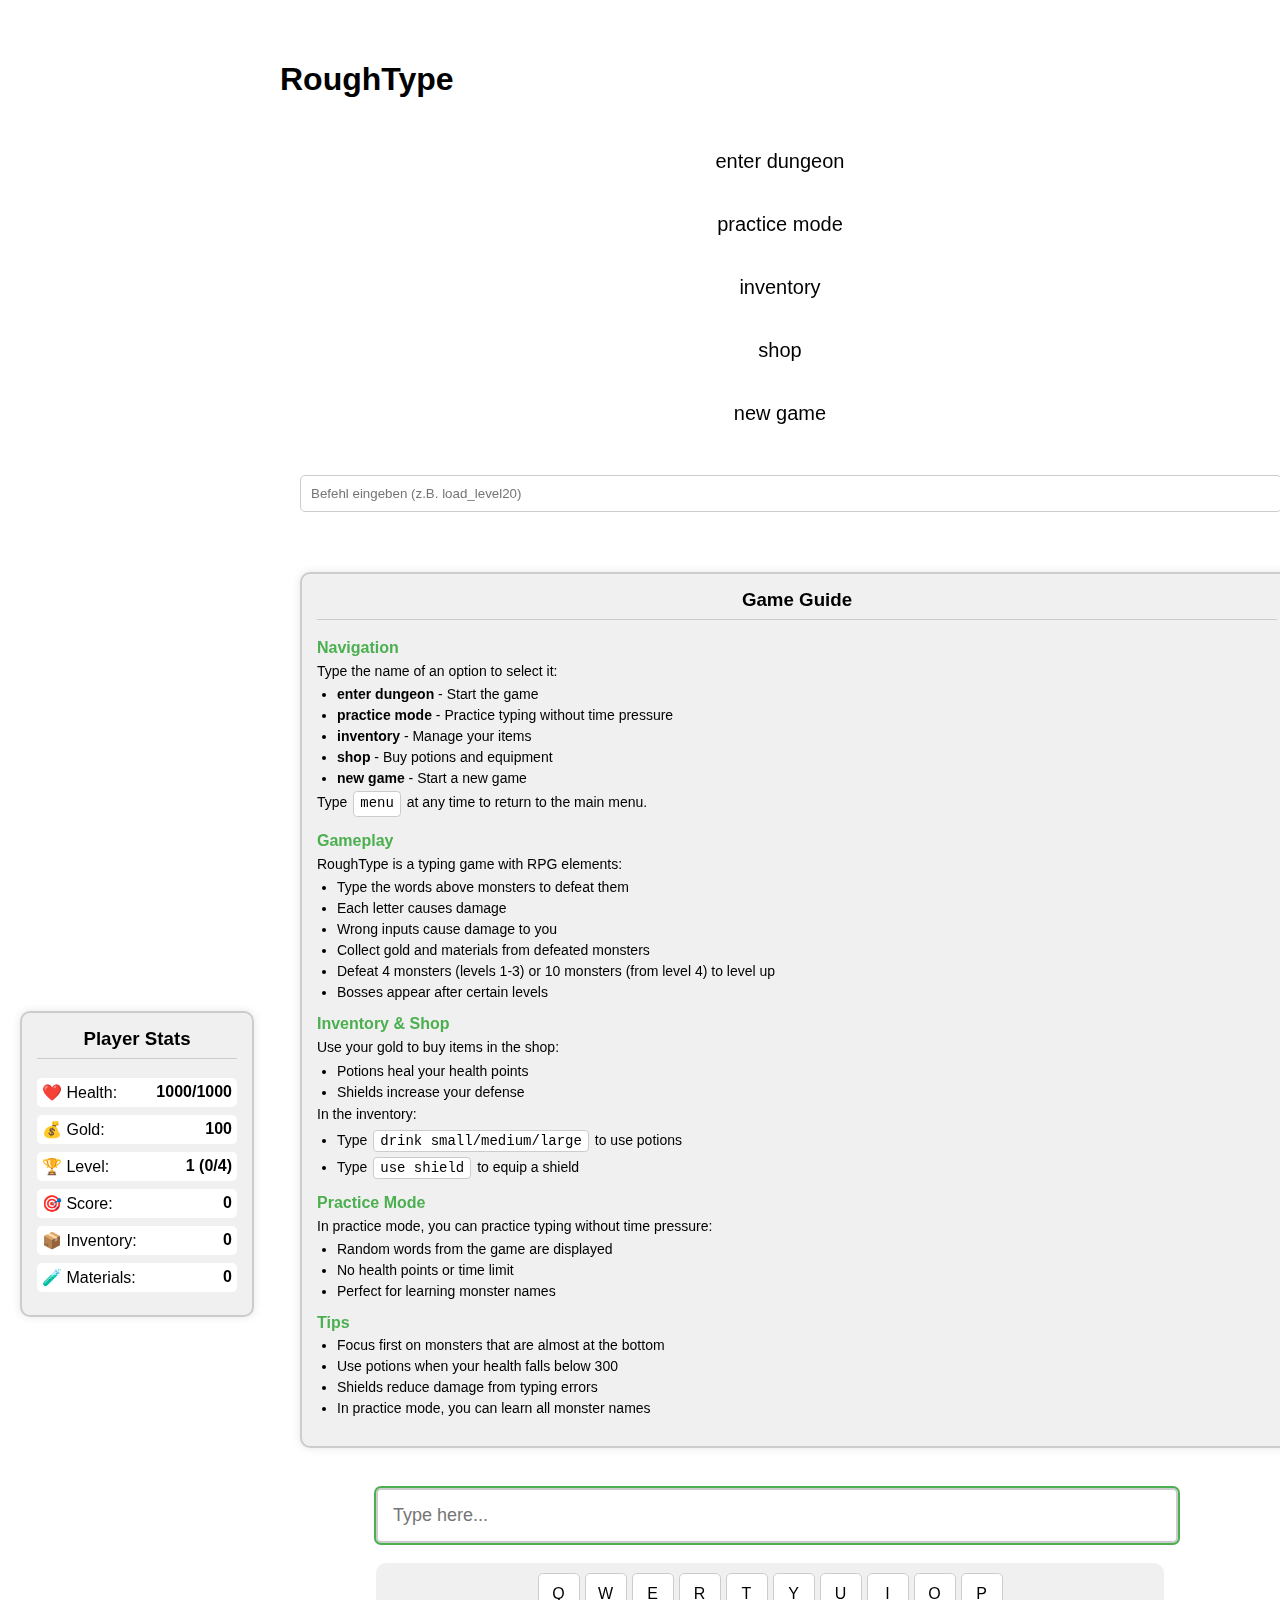
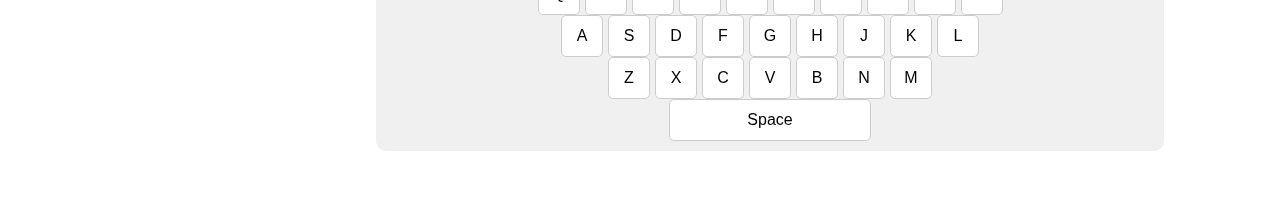
==== RoughType.html @ 8df678a9 "Eingabefeld im Hauptmenü hinzugefügt und Eingabevalidierung verbessert" ====
<!DOCTYPE html>
<html lang="en">
<head>
    <meta charset="UTF-8">
    <meta name="viewport" content="width=device-width, initial-scale=1.0">
    <title>RoughType</title>
    <!-- Lade die Datenbankerweiterung -->
    <script src="Database_extender/levels.js"></script>
    <script src="Database_extender/mechanics.js"></script>
    <script src="Database_extender/loader.js"></script>
    <style>
        :root {
            --bg-color: #ffffff;
            --text-color: #000000;
            --debug-bg: #f0f0f0;
            --debug-border: #ccc;
            --debug-content-bg: white;
        }

        [data-theme="dark"] {
            --bg-color: #1a1a1a;
            --text-color: #ffffff;
            --debug-bg: #2d2d2d;
            --debug-border: #404040;
            --debug-content-bg: #333333;
        }

        body {
            font-family: Arial, sans-serif;
            margin: 20px;
            background-color: var(--bg-color);
            color: var(--text-color);
        }

        .theme-switch {
            position: fixed;
            top: 20px;
            right: 20px;
            display: flex;
            align-items: center;
            gap: 10px;
        }

        .switch {
            position: relative;
            display: inline-block;
            width: 60px;
            height: 34px;
        }

        .switch input {
            opacity: 0;
            width: 0;
            height: 0;
        }

        .slider {
            position: absolute;
            cursor: pointer;
            top: 0;
            left: 0;
            right: 0;
            bottom: 0;
            background-color: #ccc;
            transition: .4s;
            border-radius: 34px;
        }

        .slider:before {
            position: absolute;
            content: "";
            height: 26px;
            width: 26px;
            left: 4px;
            bottom: 4px;
            background-color: white;
            transition: .4s;
            border-radius: 50%;
        }

        input:checked + .slider {
            background-color: #2196F3;
        }

        input:checked + .slider:before {
            transform: translateX(26px);
        }

        .container {
            max-width: 1200px;
            margin: 0 auto;
            padding: 20px;
            margin-left: 240px; /* Platz für die Sidebar */
        }

        #debugContainer {
            position: fixed;
            bottom: 0;
            left: 50%;
            transform: translateX(-50%);
            width: 80%;
            max-width: 1200px;
            background: var(--debug-bg);
            border-top: 2px solid var(--debug-border);
            padding: 10px;
            border-radius: 10px 10px 0 0;
            display: none; /* Standardmäßig ausgeblendet */
        }

        #debugHeader {
            cursor: pointer;
            padding: 5px;
            background: var(--debug-bg);
            margin-bottom: 10px;
        }

        #debugContent {
            display: none; /* Initial versteckt */
            max-height: 200px;
            overflow-y: auto;
            padding: 10px;
            background: var(--debug-content-bg);
            border: 1px solid var(--debug-border);
            border-radius: 5px;
        }

        #copyButton {
            float: right;
            padding: 5px 10px;
            background: #4CAF50;
            color: white;
            border: none;
            border-radius: 3px;
            cursor: pointer;
        }

        #copyButton:hover {
            background: #45a049;
        }

        .game-container {
            width: 100%;
            max-width: 1200px;
            margin: 20px auto;
            padding: 20px;
            background: var(--debug-bg);
            border-radius: 10px;
            box-shadow: 0 0 10px rgba(0,0,0,0.1);
            display: flex;
            flex-direction: column;
            gap: 20px;
            margin-bottom: 100px; /* Mehr Platz nach unten */
        }

        .game-layout {
            display: grid;
            grid-template-columns: 2fr 1fr;
            gap: 20px;
            align-items: start;
            width: 100%;
            min-height: 400px;
        }

        .game-scene {
            height: 400px;
            padding: 20px;
            background: var(--debug-content-bg);
            border-radius: 5px;
            position: relative;
            overflow: hidden;
            border: 2px solid var(--debug-border);
        }

        .combat-log {
            height: 400px;
            padding: 15px;
            background: var(--debug-content-bg);
            border: 2px solid var(--debug-border);
            border-radius: 5px;
            overflow-y: auto;
            display: flex;
            flex-direction: column-reverse;
        }

        .combat-log-entry {
            padding: 8px;
            margin: 4px 0;
            border-radius: 4px;
            font-size: 14px;
            animation: fadeIn 0.3s ease-in;
        }

        .combat-log-entry.loot {
            background: rgba(76, 175, 80, 0.1);
            border-left: 3px solid #4CAF50;
        }

        .combat-log-entry.damage {
            background: rgba(244, 67, 54, 0.1);
            border-left: 3px solid #f44336;
        }

        .combat-log-entry.kill {
            background: rgba(33, 150, 243, 0.1);
            border-left: 3px solid #2196F3;
        }

        @keyframes fadeIn {
            from { opacity: 0; transform: translateY(10px); }
            to { opacity: 1; transform: translateY(0); }
        }

        .game-stats {
            display: flex;
            flex-wrap: wrap;
            gap: 10px;
            padding: 15px;
            background: var(--debug-content-bg);
            border-radius: 5px;
            position: sticky;
            top: 45px;
            z-index: 1;
            margin-bottom: 0;
        }

        .game-stats div {
            flex: 1;
            min-width: 120px;
            padding: 10px;
            background: var(--debug-bg);
            border-radius: 5px;
            text-align: center;
            white-space: nowrap;
        }

        .player {
            position: absolute;
            bottom: 20px;
            left: 50%;
            transform: translateX(-50%);
            width: 40px;
            height: 40px;
            background: #4CAF50;
            border-radius: 50%;
        }

        .enemy-entity {
            position: absolute;
            width: 30px;
            height: 30px;
            background: #f44336;
            border-radius: 50%;
            display: flex;
            flex-direction: column;
            align-items: center;
            transition: all 0.1s linear;
        }

        .enemy-word {
            position: absolute;
            top: -25px;
            width: max-content;
            font-size: 16px;
            background: var(--debug-bg);
            padding: 2px 8px;
            border-radius: 4px;
            white-space: nowrap;
        }

        .enemy-health {
            position: absolute;
            bottom: -20px;
            font-size: 12px;
            color: var(--text-color);
        }

        .input-container {
            position: relative;
            width: 80%;
            max-width: 1200px;
            margin: 20px auto;
            text-align: center;
            z-index: 1000;
        }

        .typing-area {
            width: 100%;
            padding: 15px;
            font-size: 18px;
            border: 2px solid var(--debug-border);
            border-radius: 5px;
            background: var(--debug-content-bg);
            color: var(--text-color);
            outline: 2px solid #4CAF50;
        }

        .target-word {
            font-size: 24px;
            margin: 20px 0;
            letter-spacing: 2px;
        }

        .correct {
            color: #4CAF50;
        }

        .incorrect {
            color: #f44336;
        }

        .enemy {
            font-size: 20px;
            margin-bottom: 15px;
        }

        .enemy-word .correct {
            color: #4CAF50;
            text-shadow: 0 0 5px rgba(76, 175, 80, 0.5);
        }

        .enemy-word .incorrect {
            color: #f44336;
            text-shadow: 0 0 5px rgba(244, 67, 54, 0.5);
        }

        .menu-container {
            display: flex;
            flex-direction: column;
            align-items: stretch;
            gap: 20px;
            padding: 20px;
            width: 100%;
            max-width: 1200px;
            margin: 0 auto;
            position: relative; /* Für die Positionierung des Tutorials */
        }

        /* Hauptmenü-Optionen */
        .menu-container > .menu-option {
            font-size: 20px;
            padding: 10px;
            border-radius: 5px;
            transition: all 0.3s;
            cursor: pointer;
            text-align: center;
            display: block; /* Statt flex für Hauptmenü-Optionen */
        }

        .menu-container > .menu-option:hover {
            background: var(--debug-bg);
            transform: translateX(5px);
        }

        .menu-container.hidden {
            display: none;
        }

        /* Inventar und Shop Optionen */
        .inventory-section .menu-option,
        .materials-section .menu-option {
            padding: 12px;
            margin: 8px 0;
            background: var(--debug-bg);
            border-radius: 5px;
            transition: all 0.3s;
            cursor: pointer;
            display: flex;
            flex-direction: column;
            gap: 5px;
        }

        .inventory-section .menu-option:hover,
        .materials-section .menu-option:hover {
            transform: translateX(5px);
            background: var(--debug-border);
        }

        .menu-hint {
            position: fixed;
            top: 20px;
            left: 20px;
            font-size: 14px;
            color: var(--text-color);
            opacity: 0.8;
        }

        .enemy-entity.boss {
            width: 50px;
            height: 50px;
            background: #ff4081;
            box-shadow: 0 0 10px #ff4081;
        }
        
        .enemy-entity.boss .enemy-word {
            font-size: 20px;
            font-weight: bold;
            color: #ff4081;
        }

        /* Level 10 Boss Styles */
        .enemy-entity.level10boss {
            width: 80px;
            height: 80px;
            background: #9c27b0;
            box-shadow: 0 0 15px #9c27b0;
            border: 3px solid #e1bee7;
            animation: floatBoss 4s infinite ease-in-out;
            top: 50px !important;
        }

        @keyframes floatBoss {
            0% { transform: translateX(-100px); }
            50% { transform: translateX(100px); }
            100% { transform: translateX(-100px); }
        }

        .boss-health-bar {
            position: absolute;
            top: 10px;
            left: 50%;
            transform: translateX(-50%);
            width: 80%;
            height: 20px;
            background: rgba(0, 0, 0, 0.3);
            border-radius: 10px;
            overflow: hidden;
            border: 2px solid #fff;
            z-index: 10;
        }

        .boss-health-fill {
            height: 100%;
            background: linear-gradient(to right, #ff416c, #ff4b2b);
            width: 100%;
            transition: width 0.3s ease-out;
        }

        .boss-health-text {
            position: absolute;
            top: 0;
            left: 0;
            width: 100%;
            height: 100%;
            display: flex;
            align-items: center;
            justify-content: center;
            color: white;
            font-weight: bold;
            text-shadow: 1px 1px 2px rgba(0, 0, 0, 0.7);
        }

        .boss-projectile {
            position: absolute;
            width: 15px;
            height: 15px;
            background-color: #9c27b0;
            border-radius: 50%;
            z-index: 5;
            box-shadow: 0 0 8px #9c27b0;
            pointer-events: none;
        }

        /* Virtuelle Tastatur Styles */
        .virtual-keyboard {
            margin-top: 20px;
            padding: 10px;
            background: var(--debug-bg);
            border-radius: 10px;
            width: 100%;
        }

        .keyboard-row {
            display: flex;
            justify-content: center;
            gap: 5px;
        }

        .key {
            width: 40px;
            height: 40px;
            display: flex;
            align-items: center;
            justify-content: center;
            background: var(--debug-content-bg);
            border: 1px solid var(--debug-border);
            border-radius: 5px;
            font-size: 16px;
            cursor: default;
            color: var(--text-color);
            transition: all 0.1s ease;
        }

        .key.space {
            width: 200px;
        }

        .key.active {
            background: #4CAF50;
            color: white;
            transform: scale(0.95);
            box-shadow: 0 0 10px rgba(76, 175, 80, 0.5);
        }

        .inventory-grid {
            display: grid;
            grid-template-columns: repeat(auto-fit, minmax(300px, 1fr));
            gap: 20px;
            margin-bottom: 20px;
            width: 100%;
            height: calc(100vh - 300px); /* Höhe anpassen, um Platz für andere Elemente zu lassen */
        }

        .inventory-section, .materials-section {
            background: var(--debug-content-bg);
            padding: 20px;
            border-radius: 10px;
            border: 1px solid var(--debug-border);
            overflow-y: auto;
            height: 100%;
            display: flex;
            flex-direction: column;
            position: relative;
        }

        .inventory-section .items-container,
        .materials-section .materials-container {
            overflow-y: auto;
            flex-grow: 1;
            padding: 10px 0;
        }

        .inventory-section h2, .materials-section h2 {
            position: sticky;
            top: 0;
            background: var(--debug-content-bg);
            padding: 10px 0;
            margin: 0;
            border-bottom: 2px solid var(--debug-border);
            z-index: 2;
        }

        .inventory-section .game-stats {
            position: sticky;
            top: 45px;
            background: var(--debug-content-bg);
            padding: 10px 0;
            margin: 10px 0;
            z-index: 1;
            border-bottom: 1px solid var(--debug-border);
        }

        .inventory-instructions {
            background: rgba(33, 150, 243, 0.1);
            border-left: 3px solid #2196F3;
            padding: 10px;
            margin: 10px 0;
            border-radius: 5px;
            font-size: 14px;
        }

        .inventory-instructions p {
            margin: 5px 0;
        }

        .item-name {
            font-weight: bold;
            font-size: 16px;
        }

        .item-action {
            color: #4CAF50;
            font-style: italic;
        }

        .item-effect {
            font-size: 14px;
            color: #888;
        }

        /* Scrollbar-Styling */
        .inventory-section::-webkit-scrollbar,
        .materials-section::-webkit-scrollbar {
            width: 8px;
        }

        .inventory-section::-webkit-scrollbar-track,
        .materials-section::-webkit-scrollbar-track {
            background: var(--debug-bg);
            border-radius: 4px;
        }

        .inventory-section::-webkit-scrollbar-thumb,
        .materials-section::-webkit-scrollbar-thumb {
            background: var(--debug-border);
            border-radius: 4px;
        }

        .inventory-section::-webkit-scrollbar-thumb:hover,
        .materials-section::-webkit-scrollbar-thumb:hover {
            background: #555;
        }

        @media (max-width: 768px) {
            .inventory-grid {
                grid-template-columns: 1fr;
            }
            
            .game-stats {
                flex-direction: column;
            }
            
            .game-stats div {
                width: 100%;
            }
        }

        .material-item {
            padding: 12px;
            margin: 8px 0;
            background: var(--debug-bg);
            border-radius: 5px;
            font-size: 16px;
            display: flex;
            justify-content: space-between;
            align-items: center;
            transition: transform 0.2s;
        }

        .material-item:hover {
            transform: translateX(5px);
            background: var(--debug-border);
        }

        /* Neuer Stats-Container Stil */
        .stats-sidebar {
            position: fixed;
            left: 20px;
            top: 100px;
            width: 200px;
            background: var(--debug-bg);
            border-radius: 10px;
            padding: 15px;
            box-shadow: 0 0 10px rgba(0,0,0,0.1);
            z-index: 100;
            border: 2px solid var(--debug-border);
            transition: all 0.3s ease;
        }

        .stats-sidebar h3 {
            margin-top: 0;
            border-bottom: 1px solid var(--debug-border);
            padding-bottom: 8px;
            text-align: center;
        }

        .stats-sidebar .stat-item {
            display: flex;
            justify-content: space-between;
            margin: 8px 0;
            padding: 5px;
            background: var(--debug-content-bg);
            border-radius: 5px;
        }

        .stats-sidebar .stat-value {
            font-weight: bold;
        }

        /* Anpassung für den Hauptinhalt */
        @media (min-width: 1200px) {
            .container {
                margin-left: 240px; /* Platz für die Sidebar */
            }
        }

        @media (max-width: 1199px) {
            .stats-sidebar {
                position: static;
                width: 100%;
                max-width: 1200px;
                margin: 0 auto 20px auto;
            }
            
            .container {
                margin-left: auto;
            }
        }

        /* Neuer verbesserter Menü-Hinweis */
        .menu-hint-improved {
            position: fixed;
            top: 20px;
            left: 50%;
            transform: translateX(-50%);
            font-size: 16px;
            color: #ffffff;
            background-color: rgba(76, 175, 80, 0.8);
            padding: 10px 20px;
            border-radius: 20px;
            box-shadow: 0 2px 10px rgba(0, 0, 0, 0.3);
            z-index: 1000;
            text-align: center;
            font-weight: bold;
            animation: pulse 2s infinite;
            border: 2px solid #ffffff;
        }

        @keyframes pulse {
            0% { transform: translateX(-50%) scale(1); }
            50% { transform: translateX(-50%) scale(1.05); }
            100% { transform: translateX(-50%) scale(1); }
        }

        /* Tutorial-Bereich im Hauptmenü */
        .tutorial-container {
            position: absolute;
            right: -320px;
            top: 0;
            width: 300px;
            background: var(--debug-bg);
            border-radius: 10px;
            padding: 15px;
            box-shadow: 0 0 10px rgba(0,0,0,0.1);
            border: 2px solid var(--debug-border);
            max-height: 100%;
            overflow-y: auto;
        }

        .tutorial-container h3 {
            margin-top: 0;
            border-bottom: 1px solid var(--debug-border);
            padding-bottom: 8px;
            text-align: center;
        }

        .tutorial-section {
            margin-bottom: 15px;
        }

        .tutorial-section h4 {
            margin: 10px 0 5px 0;
            color: #4CAF50;
        }

        .tutorial-section p {
            margin: 5px 0;
            font-size: 14px;
            line-height: 1.4;
        }

        .tutorial-section ul {
            margin: 5px 0;
            padding-left: 20px;
            font-size: 14px;
        }

        .tutorial-section li {
            margin-bottom: 5px;
        }

        .tutorial-key {
            display: inline-block;
            background: var(--debug-content-bg);
            padding: 2px 6px;
            border-radius: 4px;
            border: 1px solid var(--debug-border);
            font-family: monospace;
            margin: 0 2px;
        }

        /* Anpassung für kleinere Bildschirme */
        @media (max-width: 1500px) {
            .tutorial-container {
                position: static;
                width: 100%;
                margin-top: 20px;
                max-width: 1200px;
            }
        }

        /* Neue Animationen für Schuss und Treffer */
        @keyframes hit {
            0% { transform: scale(1); }
            50% { transform: scale(1.3); background-color: #ff9800; }
            100% { transform: scale(1); }
        }

        .enemy-entity.hit {
            animation: hit 0.3s ease-out;
        }

        .projectile {
            position: absolute;
            width: 10px;
            height: 10px;
            background-color: #4CAF50;
            border-radius: 50%;
            z-index: 5;
            box-shadow: 0 0 5px #4CAF50;
            pointer-events: none;
        }

        @keyframes projectileFade {
            0% { opacity: 1; }
            80% { opacity: 0.8; }
            100% { opacity: 0; }
        }

        /* Sell All Materials Button - verbesserte Darstellung */
        .sell-all-button {
            background-color: #4CAF50;
            color: white;
            padding: 12px 16px;
            border-radius: 4px;
            margin-top: 15px;
            margin-bottom: 10px;
            cursor: pointer;
            text-align: center;
            font-weight: bold;
            font-size: 16px;
            transition: all 0.3s;
            box-shadow: 0 2px 5px rgba(0,0,0,0.2);
            display: block;
            width: 90%;
            margin-left: auto;
            margin-right: auto;
        }

        .sell-all-button:hover {
            background-color: #45a049;
            transform: scale(1.05);
            box-shadow: 0 4px 8px rgba(0,0,0,0.3);
        }
    </style>
</head>
<body>
    <div id="mainContainer">
    <div class="theme-switch">
        <span>☀️</span>
        <label class="switch">
            <input type="checkbox" id="themeToggle">
            <span class="slider"></span>
        </label>
        <span>🌙</span>
    </div>

        <!-- Neuer Stats-Container -->
        <div class="stats-sidebar" id="statsSidebar">
            <h3>Player Stats</h3>
            <div class="stat-item">
                <span>❤️ Health:</span>
                <span class="stat-value" id="sidebarHealth">1000/1000</span>
            </div>
            <div class="stat-item">
                <span>💰 Gold:</span>
                <span class="stat-value" id="sidebarGold">0</span>
            </div>
            <div class="stat-item">
                <span>🏆 Level:</span>
                <span class="stat-value" id="sidebarLevel">1 (0/10)</span>
            </div>
            <div class="stat-item" id="sidebarDefenseContainer" style="display: none;">
                <span>🛡️ Defense:</span>
                <span class="stat-value" id="sidebarDefense">0</span>
            </div>
            <div class="stat-item">
                <span>🎯 Score:</span>
                <span class="stat-value" id="sidebarScore">0</span>
            </div>
            <div class="stat-item">
                <span>📦 Inventory:</span>
                <span class="stat-value" id="sidebarInventory">0</span>
            </div>
            <div class="stat-item">
                <span>🧪 Materials:</span>
                <span class="stat-value" id="sidebarMaterials">0</span>
            </div>
    </div>

    <div class="container">
        <h1>RoughType</h1>
        
        <div class="menu-container" id="mainMenu">
            <div class="menu-option">enter dungeon</div>
                <div class="menu-option">practice mode</div>
            <div class="menu-option">inventory</div>
            <div class="menu-option">shop</div>
                <div class="menu-option">new game</div>
                
                <!-- Eingabefeld für Befehle im Hauptmenü -->
                <div class="command-input-container" style="margin-top: 20px; margin-bottom: 20px;">
                    <input type="text" id="menuInput" placeholder="Befehl eingeben (z.B. load_level20)" style="width: 100%; padding: 10px; border-radius: 5px; border: 1px solid var(--debug-border); background: var(--debug-content-bg); color: var(--text-color);">
                </div>
                
                <!-- Tutorial-Bereich -->
                <div class="tutorial-container">
                    <h3>Game Guide</h3>
                    
                    <div class="tutorial-section">
                        <h4>Navigation</h4>
                        <p>Type the name of an option to select it:</p>
                        <ul>
                            <li><strong>enter dungeon</strong> - Start the game</li>
                            <li><strong>practice mode</strong> - Practice typing without time pressure</li>
                            <li><strong>inventory</strong> - Manage your items</li>
                            <li><strong>shop</strong> - Buy potions and equipment</li>
                            <li><strong>new game</strong> - Start a new game</li>
                        </ul>
                        <p>Type <span class="tutorial-key">menu</span> at any time to return to the main menu.</p>
        </div>

                    <div class="tutorial-section">
                        <h4>Gameplay</h4>
                        <p>RoughType is a typing game with RPG elements:</p>
                        <ul>
                            <li>Type the words above monsters to defeat them</li>
                            <li>Each letter causes damage</li>
                            <li>Wrong inputs cause damage to you</li>
                            <li>Collect gold and materials from defeated monsters</li>
                            <li>Defeat 4 monsters (levels 1-3) or 10 monsters (from level 4) to level up</li>
                            <li>Bosses appear after certain levels</li>
                        </ul>
            </div>

                    <div class="tutorial-section">
                        <h4>Inventory & Shop</h4>
                        <p>Use your gold to buy items in the shop:</p>
                        <ul>
                            <li>Potions heal your health points</li>
                            <li>Shields increase your defense</li>
                        </ul>
                        <p>In the inventory:</p>
                        <ul>
                            <li>Type <span class="tutorial-key">drink small/medium/large</span> to use potions</li>
                            <li>Type <span class="tutorial-key">use shield</span> to equip a shield</li>
                        </ul>
                    </div>
                    
                    <div class="tutorial-section">
                        <h4>Practice Mode</h4>
                        <p>In practice mode, you can practice typing without time pressure:</p>
                        <ul>
                            <li>Random words from the game are displayed</li>
                            <li>No health points or time limit</li>
                            <li>Perfect for learning monster names</li>
                        </ul>
                    </div>
                    
                    <div class="tutorial-section">
                        <h4>Tips</h4>
                        <ul>
                            <li>Focus first on monsters that are almost at the bottom</li>
                            <li>Use potions when your health falls below 300</li>
                            <li>Shields reduce damage from typing errors</li>
                            <li>In practice mode, you can learn all monster names</li>
                        </ul>
                    </div>
                </div>
            </div>

            <div class="game-container" id="gameContainer">
                <div class="menu-hint">Type "menu" to return to main menu</div>
                <div class="game-layout">
            <div class="game-scene" id="gameScene">
                <div class="player" id="player"></div>
                    </div>
                    <div class="combat-log" id="combatLog"></div>
            </div>
        </div>

        <div class="input-container">
            <input type="text" class="typing-area" id="typingInput" placeholder="Type here..." autocomplete="off">
                <div class="virtual-keyboard">
                    <div class="keyboard-row">
                        <div class="key" data-key="q">Q</div>
                        <div class="key" data-key="w">W</div>
                        <div class="key" data-key="e">E</div>
                        <div class="key" data-key="r">R</div>
                        <div class="key" data-key="t">T</div>
                        <div class="key" data-key="y">Y</div>
                        <div class="key" data-key="u">U</div>
                        <div class="key" data-key="i">I</div>
                        <div class="key" data-key="o">O</div>
                        <div class="key" data-key="p">P</div>
                    </div>
                    <div class="keyboard-row">
                        <div class="key" data-key="a">A</div>
                        <div class="key" data-key="s">S</div>
                        <div class="key" data-key="d">D</div>
                        <div class="key" data-key="f">F</div>
                        <div class="key" data-key="g">G</div>
                        <div class="key" data-key="h">H</div>
                        <div class="key" data-key="j">J</div>
                        <div class="key" data-key="k">K</div>
                        <div class="key" data-key="l">L</div>
                    </div>
                    <div class="keyboard-row">
                        <div class="key" data-key="z">Z</div>
                        <div class="key" data-key="x">X</div>
                        <div class="key" data-key="c">C</div>
                        <div class="key" data-key="v">V</div>
                        <div class="key" data-key="b">B</div>
                        <div class="key" data-key="n">N</div>
                        <div class="key" data-key="m">M</div>
                    </div>
                    <div class="keyboard-row">
                        <div class="key space" data-key=" ">Space</div>
                    </div>
                </div>
        </div>
    </div>

    <div id="debugContainer">
        <div id="debugHeader">
                Debug Window ▼
                <button id="copyButton">Copy Log</button>
        </div>
        <div id="debugContent">
                Debug information appears here...
        </div>
    </div>

    <script>
        // Dark Mode Funktionalität
        const themeToggle = document.getElementById('themeToggle');
        
        // Gespeicherten Theme-Status laden
        const savedTheme = localStorage.getItem('theme');
        if (savedTheme === 'dark') {
            document.documentElement.setAttribute('data-theme', 'dark');
            themeToggle.checked = true;
        }

        themeToggle.addEventListener('change', function() {
            if (this.checked) {
                document.documentElement.setAttribute('data-theme', 'dark');
                localStorage.setItem('theme', 'dark');
            } else {
                document.documentElement.removeAttribute('data-theme');
                localStorage.setItem('theme', 'light');
            }
        });

        const debugHeader = document.getElementById('debugHeader');
        const debugContent = document.getElementById('debugContent');
        const copyButton = document.getElementById('copyButton');

        // Debug-Fenster ein-/ausklappen
        debugHeader.addEventListener('click', function(e) {
            if (e.target !== copyButton) {
                debugContent.style.display = debugContent.style.display === 'none' ? 'block' : 'none';
                    debugHeader.innerHTML = `Debug Window ${debugContent.style.display === 'none' ? '▲' : '▼'}
                        <button id="copyButton">Copy Log</button>`;
            }
        });

        // Log kopieren Funktionalität
        copyButton.addEventListener('click', function() {
            const text = debugContent.textContent;
            navigator.clipboard.writeText(text).then(() => {
                    alert('Log copied to clipboard!');
            }).catch(err => {
                    console.error('Error copying:', err);
            });
        });

        // DOM-Elemente initialisieren
        const mainMenu = document.getElementById('mainMenu');
        const gameContainer = document.getElementById('gameContainer');
        const typingInput = document.getElementById('typingInput');
            // Entfernt: const playerHealthDisplay = document.getElementById('playerHealth');
            // Entfernt: const scoreDisplay = document.getElementById('score');

        // Spielzustand
        const gameState = {
                playerHealth: 1000,
            score: 0,
            enemies: [],
            gameLoop: null,
            playerPosition: { x: 400, y: 380 },
            spawnTimer: 0,
            lastUpdate: 0,
            currentScreen: 'menu',
            inventory: [],
            gold: 100,
                defense: 0,
                level: 1,
                maxLevel: 1,
                monstersKilled: 0,
                bossActive: false,
                materials: [], // Neues Array für Materialien
                level10BossActive: false, // Neuer Status für Level 10 Boss
                debugMode: false, // Debug-Modus standardmäßig deaktiviert
            };

            // Liste möglicher Gegner nach Level mit Icons
            const enemyTypes = {
                1: [
                    { name: 'I', health: 3, goldReward: 1, icon: '🔤' },
                    { name: 'A', health: 3, goldReward: 1, icon: '🔤' },
                    { name: 'O', health: 3, goldReward: 1, icon: '🔤' }
                ],
                2: [
                    { name: 'Up', health: 4, goldReward: 1, icon: '⬆️' },
                    { name: 'On', health: 4, goldReward: 1, icon: '⭕' },
                    { name: 'At', health: 4, goldReward: 1, icon: '📍' },
                    { name: 'In', health: 4, goldReward: 1, icon: '📥' },
                    { name: 'To', health: 4, goldReward: 1, icon: '➡️' }
                ],
                3: [
                    { name: 'Rat', health: 6, goldReward: 2, icon: '🐀' },
                    { name: 'Cat', health: 6, goldReward: 2, icon: '🐱' },
                    { name: 'Bat', health: 6, goldReward: 2, icon: '🦇' },
                    { name: 'Ant', health: 6, goldReward: 2, icon: '🐜' },
                    { name: 'Bug', health: 6, goldReward: 2, icon: '🐛' }
                ],
                4: [
                    { name: 'Frog', health: 8, goldReward: 2, icon: '🐸' },
                    { name: 'Toad', health: 8, goldReward: 2, icon: '🦎' },
                    { name: 'Worm', health: 8, goldReward: 2, icon: '🪱' },
                    { name: 'Fish', health: 8, goldReward: 2, icon: '🐟' },
                    { name: 'Crab', health: 8, goldReward: 2, icon: '🦀' }
                ],
                5: [
                    { name: 'Snake', health: 10, goldReward: 3, icon: '🐍' },
                    { name: 'Ghost', health: 10, goldReward: 3, icon: '👻' },
                    { name: 'Slime', health: 10, goldReward: 3, icon: '🫧' },
                    { name: 'Witch', health: 10, goldReward: 3, icon: '🧙‍♀️' },
                    { name: 'Demon', health: 10, goldReward: 3, icon: '👿' }
                ],
                6: [
                    { name: 'Spider', health: 12, goldReward: 3, icon: '🕷️' },
                    { name: 'Dragon', health: 12, goldReward: 3, icon: '🐲' },
                    { name: 'Zombie', health: 12, goldReward: 3, icon: '🧟' },
                    { name: 'Knight', health: 12, goldReward: 3, icon: '🛡️' },
                    { name: 'Goblin', health: 12, goldReward: 3, icon: '👺' }
                ],
                7: [
                    { name: 'Vampire', health: 14, goldReward: 4, icon: '🧛' },
                    { name: 'Phantom', health: 14, goldReward: 4, icon: '👻' },
                    { name: 'Warrior', health: 14, goldReward: 4, icon: '⚔️' },
                    { name: 'Mermaid', health: 14, goldReward: 4, icon: '🧜‍♀️' },
                    { name: 'Griffin', health: 14, goldReward: 4, icon: '🦅' }
                ],
                8: [
                    { name: 'Skeleton', health: 16, goldReward: 4, icon: '💀' },
                    { name: 'Werewolf', health: 16, goldReward: 4, icon: '🐺' },
                    { name: 'Basilisk', health: 16, goldReward: 4, icon: '🐍' },
                    { name: 'Scorpion', health: 16, goldReward: 4, icon: '🦂' },
                    { name: 'Gargoyle', health: 16, goldReward: 4, icon: '🗿' }
                ],
                9: [
                    { name: 'Hydralisk', health: 18, goldReward: 5, icon: '🐉' },
                    { name: 'Behemoth', health: 18, goldReward: 5, icon: '🦕' },
                    { name: 'Leviathan', health: 18, goldReward: 5, icon: '🐋' },
                    { name: 'Hellspawn', health: 18, goldReward: 5, icon: '😈' },
                    { name: 'Dreadlord', health: 18, goldReward: 5, icon: '👑' }
                ],
                10: [
                    { name: 'Dragonlord', health: 20, goldReward: 5, icon: '🐲' },
                    { name: 'Shadowking', health: 20, goldReward: 5, icon: '🌑' },
                    { name: 'Deathblade', health: 20, goldReward: 5, icon: '⚔️' },
                    { name: 'Soulreaper', health: 20, goldReward: 5, icon: '💀' },
                    { name: 'Doomslayer', health: 20, goldReward: 5, icon: '🔥' }
                ]
            };

            // Boss-Definitionen
            const bosses = {
                10: {
                    name: 'DRAGON',
                    health: 20,
                    goldReward: 20,
                    special: 'split',
                    splitWords: ['DRA', 'GON', 'FIRE']
                },
                20: {
                    name: 'HYDRA',
                    health: 30,
                    goldReward: 40,
                    special: 'regenerate',
                    regenRate: 1
                }
            };

            // Level 10 Boss Definition
            const level10Boss = {
                name: 'TYPEREX',
                health: 10, // 10 Worte zum Besiegen
                goldReward: 100,
                maxProjectiles: 2, // Zwei Worte gleichzeitig
                wordPool: [
                    'DOOM', 'RAGE', 'FURY', 'WRATH', 'CHAOS', 
                    'DEATH', 'PAIN', 'FEAR', 'DARK', 'VOID',
                    'FIRE', 'HELL', 'EVIL', 'HATE', 'FALL',
                    'RUIN', 'FATE', 'GRIM', 'SOUL', 'MIND'
                ],
                activeWords: [],
                element: null,
                healthBarElement: null,
                direction: 1,
                position: { x: 100, y: 50 },
                lastSpawnTime: 0
            };

            // Shop-Items mit Icons aktualisieren
        const shopItems = [
            { 
                    name: "small",
                cost: 50, 
                effect: () => {
                        gameState.inventory.push({name: "small", type: "potion"});
                        updateDisplay(); // Sofort aktualisieren
                        return 'Small health potion added to inventory!';
                    }
                },
                {
                    name: "medium",
                cost: 100, 
                effect: () => {
                        gameState.inventory.push({name: "medium", type: "potion"});
                        updateDisplay(); // Sofort aktualisieren
                        return 'Medium health potion added to inventory!';
                    }
                },
                {
                    name: "large",
                    cost: 200,
                    effect: () => {
                        gameState.inventory.push({name: "large", type: "potion"});
                        updateDisplay(); // Sofort aktualisieren
                        return 'Large health potion added to inventory!';
                    }
                },
                {
                    name: "shield",
                    cost: 300,
                    effect: () => {
                        const hasEquippedShield = gameState.inventory.some(item => 
                            item.name === "shield" && item.type === "equipment" && item.equipped
                        );
                        
                        if (!hasEquippedShield) {
                            const newShield = {name: "shield", type: "equipment", equipped: true};
                            gameState.inventory.push(newShield);
                            gameState.defense += 5; // Direkt Defense erhöhen
                            updateDisplay(); // Sofort aktualisieren
                            return 'Shield equipped! Defense increased by 5';
                        } else {
                            gameState.inventory.push({name: "shield", type: "equipment"});
                            updateDisplay(); // Sofort aktualisieren
                    return 'Shield added to inventory!';
                        }
                    }
                }
            ];

            // Drop-Definitionen für Monster
            const monsterDrops = {
                // Level 1
                'I': { item: 'letter fragment', chance: 0.3 },
                'A': { item: 'letter fragment', chance: 0.3 },
                'O': { item: 'letter fragment', chance: 0.3 },
                
                // Level 2
                'Up': { item: 'magic dust', chance: 0.4 },
                'On': { item: 'magic dust', chance: 0.4 },
                'At': { item: 'magic dust', chance: 0.4 },
                'In': { item: 'magic dust', chance: 0.4 },
                'To': { item: 'magic dust', chance: 0.4 },
                
                // Level 3
                'Rat': { item: 'rat tail', chance: 0.5 },
                'Cat': { item: 'cat whisker', chance: 0.5 },
                'Bat': { item: 'bat wing', chance: 0.5 },
                'Ant': { item: 'ant mandible', chance: 0.4 },
                'Bug': { item: 'bug shell', chance: 0.4 },
                
                // Level 4
                'Frog': { item: 'frog leg', chance: 0.5 },
                'Toad': { item: 'toad wart', chance: 0.5 },
                'Worm': { item: 'worm silk', chance: 0.4 },
                'Fish': { item: 'fish scale', chance: 0.4 },
                'Crab': { item: 'crab claw', chance: 0.4 },
                
                // Level 5
                'Snake': { item: 'snake fang', chance: 0.4 },
                'Ghost': { item: 'ectoplasm', chance: 0.3 },
                'Slime': { item: 'slime essence', chance: 0.5 },
                'Witch': { item: 'magic essence', chance: 0.3 },
                'Demon': { item: 'demon horn', chance: 0.2 }
            };

        // Gegner-Klasse aktualisieren
        class Enemy {
                constructor(name, health, goldReward, icon, special = null) {
                this.name = name;
                    this.health = health;
                    this.maxHealth = health;
                    this.goldReward = goldReward * gameState.level;
                this.word = name.toLowerCase();
                    this.icon = icon;
                    
                    // Sichere Spawn-Zone berechnen
                    const wordWidth = this.word.length * 10; // Geschätzte Breite pro Buchstabe
                    const safeMargin = Math.max(wordWidth, 100); // Mindestens 100px oder Wortbreite
                    this.x = Math.random() * (760 - 2 * safeMargin) + safeMargin; // Zentrierterer Spawn-Bereich
                this.y = -50;
                this.speed = 30;
                this.element = null;
                    this.special = special;
                    this.isBoss = special !== null;
                    this.lastDamageTime = Date.now();
                    this.regenCooldown = 0;
            }

            createDOMElement() {
                const div = document.createElement('div');
                    div.className = 'enemy-entity' + (this.isBoss ? ' boss' : '');
                div.style.left = this.x + 'px';
                div.style.top = this.y + 'px';

                const word = document.createElement('div');
                word.className = 'enemy-word';
                    word.innerHTML = `${this.icon} ${this.word}`;

                const health = document.createElement('div');
                health.className = 'enemy-health';
                health.textContent = `${this.health} HP`;

                div.appendChild(word);
                div.appendChild(health);
                return div;
            }

            update(deltaTime) {
                this.y += this.speed * (deltaTime / 1000);
                if(this.element) {
                    this.element.style.left = this.x + 'px';
                    this.element.style.top = this.y + 'px';
                }

                    // Boss-Spezialfähigkeiten
                    if (this.special === 'regenerate') {
                        this.regenCooldown -= deltaTime;
                        if (this.regenCooldown <= 0 && Date.now() - this.lastDamageTime > 3000) {
                            this.health = Math.min(this.maxHealth, this.health + 1);
                            this.regenCooldown = 1000; // 1 Sekunde Cooldown zwischen Regenerationen
                            if(this.element) {
                                this.element.querySelector('.enemy-health').textContent = `${this.health} HP`;
                            }
                        }
                }
            }

            takeDamage() {
                this.health--;
                    this.lastDamageTime = Date.now();
                if(this.element) {
                    this.element.querySelector('.enemy-health').textContent = `${this.health} HP`;
                        
                        // Füge Trefferanimation hinzu
                        this.element.classList.add('hit');
                        setTimeout(() => {
                            if (this.element) {
                                this.element.classList.remove('hit');
                            }
                        }, 300);
                    }

                    // Boss-Spezialfähigkeiten bei Tod
                    if (this.health <= 0 && this.special === 'split') {
                        // Maximal 3 Split-Gegner gleichzeitig
                        const maxSplits = Math.min(3, bosses[10].splitWords.length);
                        for (let i = 0; i < maxSplits; i++) {
                            const word = bosses[10].splitWords[i];
                            const splitEnemy = new Enemy(word, word.length, this.goldReward / maxSplits, this.icon);
                            const element = splitEnemy.createDOMElement();
                            document.getElementById('gameScene').appendChild(element);
                            splitEnemy.element = element;
                            gameState.enemies.push(splitEnemy);
                        }
                    }

                return this.health <= 0;
            }

                dropLoot() {
                    const drop = monsterDrops[this.name];
                    if (drop && Math.random() < drop.chance) {
                        addMaterial(drop.item);
                        const message = `${this.name} dropped ${drop.item}!`;
                        debugLog(message);
                        addCombatLogEntry('loot', message);
                        return drop.item;
                    }
                    return null;
            }
        }

        // Spiel-Loop
        function gameLoop(timestamp) {
            if (!gameState.lastUpdate) gameState.lastUpdate = timestamp;
            const deltaTime = timestamp - gameState.lastUpdate;

                // Level 10 Boss-Logik
                if (gameState.level10BossActive) {
                    // Boss-Bewegung
                    if (level10Boss.element) {
                        // Boss-Animation wird durch CSS-Animation gesteuert
                        
                        // Spawn-Timer für Worte
                        if (timestamp - level10Boss.lastSpawnTime > 3000 && level10Boss.activeWords.length < level10Boss.maxProjectiles) {
                            spawnBossWord();
                            level10Boss.lastSpawnTime = timestamp;
                        }
                        
                        // Aktive Worte aktualisieren
                        for (let i = level10Boss.activeWords.length - 1; i >= 0; i--) {
                            const word = level10Boss.activeWords[i];
                            word.position.y += word.speed * (deltaTime / 1000);
                            word.element.style.top = `${word.position.y}px`;
                            
                            // Prüfen, ob das Wort den Spieler erreicht hat
                            if (word.position.y > gameState.playerPosition.y - 40) {
                                gameState.playerHealth -= 20;
                                word.element.remove();
                                level10Boss.activeWords.splice(i, 1);
                                
                                // Neues Wort spawnen
                                setTimeout(spawnBossWord, 500);
                                
                                if (gameState.playerHealth <= 0) {
                                    gameOver();
                                    return;
                                }
                                updateDisplay();
                            }
                        }
                    }
                } else {
                    // Normale Gegner-Logik
                    for (let i = gameState.enemies.length - 1; i >= 0; i--) {
                        const enemy = gameState.enemies[i];
                enemy.update(deltaTime);
                
                // Prüfen ob Gegner den Spieler erreicht hat
                if (enemy.y > gameState.playerPosition.y - 40) {
                    gameState.playerHealth -= 10;
                            removeEnemy(i);
                    if (gameState.playerHealth <= 0) {
                        gameOver();
                        return;
                    }
                    updateDisplay();
                }
                    }

            // Neue Gegner spawnen
            gameState.spawnTimer += deltaTime;
                    if (gameState.spawnTimer > 3000 && gameState.enemies.length < 10) { // Maximal 10 Gegner gleichzeitig
                spawnEnemy();
                gameState.spawnTimer = 0;
                    }
            }

            gameState.lastUpdate = timestamp;
            gameState.gameLoop = requestAnimationFrame(gameLoop);
        }

        // Gegner entfernen
        function removeEnemy(index) {
            if (gameState.enemies[index].element) {
                gameState.enemies[index].element.remove();
            }
            gameState.enemies.splice(index, 1);
        }

        // Spiel initialisieren (überarbeitet)
        function initGame() {
                loadGameState();
                if (gameState.playerHealth <= 0) {
                    gameState.playerHealth = 1000;
                }
            gameState.score = 0;
            gameState.enemies = [];
            gameState.spawnTimer = 0;
            gameState.lastUpdate = 0;
            gameState.currentScreen = 'game';
                gameState.monstersKilled = 0; // Setze getötete Monster zurück
                gameState.bossActive = false;
                gameState.level10BossActive = false; // Neuer Status für Level 10 Boss

            const gameScene = document.getElementById('gameScene');
                gameScene.innerHTML = `<div class="player" id="player"></div>`;

            if (gameState.gameLoop) {
                cancelAnimationFrame(gameState.gameLoop);
            }
            gameState.gameLoop = requestAnimationFrame(gameLoop);

                // Wenn Level 10 erreicht ist, starte den Level 10 Boss
                if (gameState.level === 10) {
                    initLevel10Boss();
                } else {
            spawnEnemy();
                }
                
            updateDisplay();

                // Entferne alten Hinweis falls vorhanden
                const oldHint = document.querySelector('.menu-hint');
                if (oldHint) {
                    oldHint.remove();
                }

                // Füge verbesserten Menü-Hinweis hinzu
            const hint = document.createElement('div');
                hint.className = 'menu-hint-improved';
                hint.innerHTML = '⌨️ Type <strong>"menu"</strong> to return to the main menu';
                
                // Hinweis nach 5 Sekunden ausblenden
                setTimeout(() => {
                    hint.style.opacity = '0';
                    hint.style.transition = 'opacity 1s ease-out';
                    
                    // Nach dem Ausblenden entfernen
                    setTimeout(() => {
                        hint.remove();
                    }, 1000);
                }, 5000);
                
                document.body.appendChild(hint);

                // Combat Log initialisieren
                const combatLog = document.getElementById('combatLog');
                if (combatLog) {
                    // Füge eine Nachricht hinzu, dass die Etage zurückgesetzt wurde
                    addCombatLogEntry('info', `Du betrittst Etage ${gameState.level}. Dein Fortschritt wurde zurückgesetzt.`);
                    addCombatLogEntry('info', 'Type "menu" to return to the main menu.');
                    
                    // Spezielle Nachricht für Level 10 Boss
                    if (gameState.level === 10) {
                        addCombatLogEntry('info', 'BOSS BATTLE! Defeat TYPEREX by typing all the words it throws at you!');
                    }
                }
            }

            // Level 10 Boss initialisieren
            function initLevel10Boss() {
                gameState.level10BossActive = true;
                level10Boss.health = 10; // Reset boss health
                level10Boss.activeWords = []; // Reset active words
                level10Boss.lastSpawnTime = 0;
                
                // Boss-Element erstellen
                const gameScene = document.getElementById('gameScene');
                const bossElement = document.createElement('div');
                bossElement.className = 'enemy-entity level10boss';
                bossElement.style.left = '100px';
                bossElement.style.top = '50px';
                bossElement.innerHTML = `<div class="enemy-word">TYPEREX</div>`;
                gameScene.appendChild(bossElement);
                level10Boss.element = bossElement;
                
                // Boss Health Bar erstellen
                const healthBar = document.createElement('div');
                healthBar.className = 'boss-health-bar';
                healthBar.innerHTML = `
                    <div class="boss-health-fill"></div>
                    <div class="boss-health-text">TYPEREX: 10/10</div>
                `;
                gameScene.appendChild(healthBar);
                level10Boss.healthBarElement = healthBar;
                
                // Erste Worte spawnen
                spawnBossWord();
                
                addCombatLogEntry('info', 'TYPEREX has appeared! Type the falling words to defeat it!');
            }

            // Boss-Wort spawnen
            function spawnBossWord() {
                if (!gameState.level10BossActive || level10Boss.activeWords.length >= level10Boss.maxProjectiles) {
                    return;
                }
                
                const gameScene = document.getElementById('gameScene');
                
                // Zufälliges Wort aus dem Pool auswählen
                const randomIndex = Math.floor(Math.random() * level10Boss.wordPool.length);
                const word = level10Boss.wordPool[randomIndex];
                
                // Projektil erstellen
                const projectile = document.createElement('div');
                projectile.className = 'boss-projectile';
                
                // Position unter dem Boss
                const bossRect = level10Boss.element.getBoundingClientRect();
                const gameSceneRect = gameScene.getBoundingClientRect();
                
                const startX = bossRect.left + bossRect.width / 2 - gameSceneRect.left;
                const startY = bossRect.top + bossRect.height - gameSceneRect.top;
                
                projectile.style.left = `${startX}px`;
                projectile.style.top = `${startY}px`;
                
                gameScene.appendChild(projectile);
                
                // Wort-Element erstellen
                const wordElement = document.createElement('div');
                wordElement.className = 'enemy-word';
                wordElement.textContent = word;
                wordElement.style.top = '-25px';
                projectile.appendChild(wordElement);
                
                // Wort zum aktiven Array hinzufügen
                level10Boss.activeWords.push({
                    word: word.toLowerCase(),
                    element: projectile,
                    wordElement: wordElement,
                    position: { x: startX, y: startY },
                    speed: 40 + Math.random() * 20
                });
                
                // Nächstes Wort spawnen, wenn weniger als maxProjectiles aktiv sind
                if (level10Boss.activeWords.length < level10Boss.maxProjectiles) {
                    setTimeout(spawnBossWord, 1000);
                }
            }

            // Boss-Wort entfernen
            function removeBossWord(index) {
                const word = level10Boss.activeWords[index];
                if (word.element) {
                    word.element.remove();
                }
                level10Boss.activeWords.splice(index, 1);
                
                // Neues Wort spawnen
                setTimeout(spawnBossWord, 500);
                
                // Boss-Gesundheit aktualisieren
                level10Boss.health--;
                updateBossHealthBar();
                
                // Prüfen, ob der Boss besiegt wurde
                if (level10Boss.health <= 0) {
                    defeatLevel10Boss();
                }
            }

            // Boss-Gesundheitsbalken aktualisieren
            function updateBossHealthBar() {
                if (!level10Boss.healthBarElement) return;
                
                const healthPercent = (level10Boss.health / 10) * 100;
                const healthFill = level10Boss.healthBarElement.querySelector('.boss-health-fill');
                const healthText = level10Boss.healthBarElement.querySelector('.boss-health-text');
                
                healthFill.style.width = `${healthPercent}%`;
                healthText.textContent = `TYPEREX: ${level10Boss.health}/10`;
            }

            // Level 10 Boss besiegen
            function defeatLevel10Boss() {
                gameState.level10BossActive = false;
                
                // Boss-Element entfernen
                if (level10Boss.element) {
                    level10Boss.element.remove();
                    level10Boss.element = null;
                }
                
                // Health Bar entfernen
                if (level10Boss.healthBarElement) {
                    level10Boss.healthBarElement.remove();
                    level10Boss.healthBarElement = null;
                }
                
                // Alle aktiven Worte entfernen
                level10Boss.activeWords.forEach(word => {
                    if (word.element) {
                        word.element.remove();
                    }
                });
                level10Boss.activeWords = [];
                
                // Belohnungen
                gameState.gold += level10Boss.goldReward;
                gameState.score += 100;
                
                // Level erhöhen
                gameState.level++;
                gameState.maxLevel = Math.max(gameState.level, gameState.maxLevel);
                gameState.monstersKilled = 0;
                
                // Benachrichtigungen
                addCombatLogEntry('kill', `You defeated TYPEREX! Earned ${level10Boss.goldReward} gold!`);
                alert(`Boss defeated! You are now Level ${gameState.level}!`);
                
                // Nächstes Level starten
                spawnEnemy();
                updateDisplay();
                saveGameState();
        }

        // Gegner spawnen aktualisieren
        function spawnEnemy() {
                // Wenn Level 10 erreicht ist und der Boss noch nicht aktiv ist, starte den Boss-Kampf
                if (gameState.level === 10 && !gameState.level10BossActive) {
                    initLevel10Boss();
                    return;
                }
                
                // Berechne die Anzahl der benötigten Monster für das aktuelle Level
                const monstersNeeded = gameState.level <= 3 ? 4 : 10;
                
                if (gameState.monstersKilled > 0 && gameState.monstersKilled % monstersNeeded === 0 && !gameState.bossActive) {
                    // Berechne das Boss-Level basierend auf der Anzahl der getöteten Monster
                    // Für die ersten 3 Level erscheint der Boss nach 4 Monstern, danach nach 10
                    let bossLevel;
                    if (gameState.level <= 3) {
                        bossLevel = Math.floor(gameState.level * 4 / 10) * 10;
                    } else {
                        bossLevel = Math.floor(gameState.monstersKilled / 10) * 10;
                    }
                    
                    if (bosses[bossLevel]) {
                        const boss = bosses[bossLevel];
                        gameState.bossActive = true;
                        const enemy = new Enemy(boss.name, boss.health, boss.goldReward, '👑', boss.special);
            const element = enemy.createDOMElement();
                        document.getElementById('gameScene').appendChild(element);
                        enemy.element = element;
                        gameState.enemies.push(enemy);
                        return;
                    }
                }

                const levelEnemies = enemyTypes[gameState.level];
                const randomEnemy = levelEnemies[Math.floor(Math.random() * levelEnemies.length)];
                const enemy = new Enemy(randomEnemy.name, randomEnemy.health, randomEnemy.goldReward, randomEnemy.icon);
                const element = enemy.createDOMElement();
            document.getElementById('gameScene').appendChild(element);
            enemy.element = element;
            gameState.enemies.push(enemy);
        }

            // Level-Up Funktion aktualisieren
            function levelUp() {
                gameState.level++;
                gameState.maxLevel = Math.max(gameState.level, gameState.maxLevel);
                gameState.monstersKilled = 0;
                gameState.bossActive = false;
                
                // Alle Gegner vom Spielfeld entfernen
                for (let i = gameState.enemies.length - 1; i >= 0; i--) {
                    removeEnemy(i);
                }
                
                // Benachrichtigung anzeigen
                alert(`Level Up! You are now Level ${gameState.level}!`);
                addCombatLogEntry('info', `You leveled up! Level ${gameState.level} reached!`);
                
                // Eingabefeld zurücksetzen
                document.getElementById('typingInput').value = '';
                
                updateDisplay();
                saveGameState(); // Speichere nach Level-Up
        }

        // Display aktualisieren
        function updateDisplay() {
                // Berechne die Anzahl der benötigten Monster für das aktuelle Level
                const monstersNeeded = gameState.level <= 3 ? 4 : 10;
                
                // Sidebar Stats aktualisieren
                document.getElementById('sidebarHealth').textContent = `${gameState.playerHealth}/1000`;
                document.getElementById('sidebarGold').textContent = gameState.gold;
                document.getElementById('sidebarLevel').textContent = `${gameState.level} (${gameState.monstersKilled}/${monstersNeeded})`;
                document.getElementById('sidebarInventory').textContent = gameState.inventory.length;
                document.getElementById('sidebarMaterials').textContent = gameState.materials.reduce((total, mat) => total + mat.amount, 0);
                document.getElementById('sidebarScore').textContent = gameState.score;
                
                // Defense anzeigen wenn vorhanden
                if (gameState.defense > 0) {
                    document.getElementById('sidebarDefenseContainer').style.display = 'flex';
                    document.getElementById('sidebarDefense').textContent = gameState.defense;
                } else {
                    document.getElementById('sidebarDefenseContainer').style.display = 'none';
                }
                
                // Speichern nach jeder Aktualisierung
                saveGameState();
        }

        // Debug-Hilfsfunktion
        function debugLog(message) {
            console.log(message);
            const debugContent = document.getElementById('debugContent');
            const timestamp = new Date().toLocaleTimeString();
            debugContent.innerHTML += `[${timestamp}] ${message}<br>`;
            debugContent.scrollTop = debugContent.scrollHeight;
        }

            // Funktion zum Umschalten des Debug-Modus
            function toggleDebugMode() {
                gameState.debugMode = !gameState.debugMode;
                const debugContainer = document.getElementById('debugContainer');
                
                if (gameState.debugMode) {
                    debugContainer.style.display = 'block';
                    debugLog('Debug-Modus aktiviert');
                } else {
                    debugContainer.style.display = 'none';
                    debugLog('Debug-Modus deaktiviert');
                }
            }

            // Funktion zum Aktualisieren der virtuellen Tastatur
            function refreshVirtualKeyboard() {
                const inputContainer = document.querySelector('.input-container');
                const oldKeyboard = inputContainer.querySelector('.virtual-keyboard');
                if (oldKeyboard) {
                    oldKeyboard.remove();
                }

                const newKeyboard = document.createElement('div');
                newKeyboard.className = 'virtual-keyboard';
                newKeyboard.innerHTML = `
                    <div class="keyboard-row">
                        <div class="key" data-key="q">Q</div>
                        <div class="key" data-key="w">W</div>
                        <div class="key" data-key="e">E</div>
                        <div class="key" data-key="r">R</div>
                        <div class="key" data-key="t">T</div>
                        <div class="key" data-key="y">Y</div>
                        <div class="key" data-key="u">U</div>
                        <div class="key" data-key="i">I</div>
                        <div class="key" data-key="o">O</div>
                        <div class="key" data-key="p">P</div>
                    </div>
                    <div class="keyboard-row">
                        <div class="key" data-key="a">A</div>
                        <div class="key" data-key="s">S</div>
                        <div class="key" data-key="d">D</div>
                        <div class="key" data-key="f">F</div>
                        <div class="key" data-key="g">G</div>
                        <div class="key" data-key="h">H</div>
                        <div class="key" data-key="j">J</div>
                        <div class="key" data-key="k">K</div>
                        <div class="key" data-key="l">L</div>
                    </div>
                    <div class="keyboard-row">
                        <div class="key" data-key="z">Z</div>
                        <div class="key" data-key="x">X</div>
                        <div class="key" data-key="c">C</div>
                        <div class="key" data-key="v">V</div>
                        <div class="key" data-key="b">B</div>
                        <div class="key" data-key="n">N</div>
                        <div class="key" data-key="m">M</div>
                    </div>
                    <div class="keyboard-row">
                        <div class="key space" data-key=" ">Space</div>
                    </div>
                `;
                inputContainer.appendChild(newKeyboard);
        }

        // Menü-Handling aktualisieren
        function handleMenuInput(typed) {
            debugLog(`handleMenuInput called with: "${typed}"`);
            typed = typed.toLowerCase();
                const menuOptions = ['enter dungeon', 'practice mode', 'inventory', 'shop', 'menu', 'new game'];
            
            debugLog(`Current menu options: ${menuOptions.join(', ')}`);
            
            // Finde die erste Menüoption, die mit der Eingabe beginnt
            const matchingOption = menuOptions.find(option => option.startsWith(typed));
            debugLog(`Matching option found: ${matchingOption || 'none'}`);
            
            // Setze alle Menüoptionen zurück und markiere korrekte Buchstaben
                const menuElements = document.querySelectorAll('.menu-container > .menu-option');
            debugLog(`Found ${menuElements.length} menu elements`);
            
            menuElements.forEach(option => {
                const text = option.textContent.toLowerCase();
                debugLog(`Processing menu option: "${text}"`);
                
                    // Prüfe, ob es sich um eine Hauptmenüoption handelt
                    if (menuOptions.includes(text)) {
                    let html = '';
                    for(let i = 0; i < text.length; i++) {
                        if(text.startsWith(typed) && i < typed.length) {
                            html += `<span class="correct">${text[i]}</span>`;
                        } else {
                            html += text[i];
                        }
                    }
                    debugLog(`Setting innerHTML for "${text}" to: ${html}`);
                    option.innerHTML = html;
                }
            });

            if (matchingOption && typed === matchingOption) {
                debugLog(`Complete match found: ${matchingOption}`);
                // Vollständiges Wort eingegeben
                switch(matchingOption) {
                    case 'enter dungeon':
                        gameState.currentScreen = 'game';
                        mainMenu.classList.add('hidden');
                        gameContainer.style.display = 'block';
                        initGame();
                            refreshVirtualKeyboard();
                            break;
                            
                        case 'practice mode':
                            gameState.currentScreen = 'practice';
                            mainMenu.classList.add('hidden');
                            gameContainer.style.display = 'block';
                            initPracticeMode();
                            refreshVirtualKeyboard();
                        break;
                        
                    case 'inventory':
                        gameState.currentScreen = 'inventory';
                        showInventory();
                            refreshVirtualKeyboard();
                        break;
                        
                    case 'shop':
                        gameState.currentScreen = 'shop';
                        showShop();
                            refreshVirtualKeyboard();
                        break;
                        
                    case 'menu':
                        if (gameState.currentScreen !== 'menu') {
                            returnToMenu();
                                refreshVirtualKeyboard();
                            }
                            break;

                        case 'new game':
                            if (confirm('Do you really want to start a new game? The current progress will be lost!')) {
                                resetGameState();
                                returnToMenu();
                                refreshVirtualKeyboard();
                                alert('New game started!');
                        }
                        break;
                }
                return true;
            }
            return false;
        }

            // Inventory-Handler aktualisieren
            function showInventory() {
                mainMenu.classList.add('hidden');
                gameContainer.style.display = 'block';
                
                const gameScene = document.getElementById('gameScene');
                gameScene.innerHTML = `
                    <div class="menu-container">
                        <div class="inventory-grid">
                            <div class="inventory-section">
                                <h2>Inventory</h2>
                                <div class="inventory-instructions">
                                    <p>Potions: Type "drink small/medium/large" to use</p>
                                    <p>Equipment: Type "use shield" to equip</p>
                                </div>
                                <div class="items-container">
                                    ${gameState.inventory.length === 0 ? 
                                        '<div>Empty inventory</div>' :
                                        gameState.inventory.map(item => {
                                            let itemDisplay = '';
                                            const status = item.equipped ? ' [Equipped]' : '';
                                            
                                            if (item.type === 'potion') {
                                                let healAmount = '?';
                                                if (item.name === 'small') healAmount = '30';
                                                else if (item.name === 'medium') healAmount = '60';
                                                else if (item.name === 'large') healAmount = '100';
                                                
                                                itemDisplay = `<div class="menu-option">
                                                    <span class="item-name">${item.name} potion${status}</span>
                                                    <span class="item-action">drink ${item.name}</span>
                                                    <span class="item-effect">Heals ${healAmount} HP</span>
                                                </div>`;
                                            } else if (item.type === 'equipment') {
                                                itemDisplay = `<div class="menu-option">
                                                    <span class="item-name">${item.name}${status}</span>
                                                    ${!item.equipped ? `<span class="item-action">use ${item.name}</span>` : ''}
                                                    <span class="item-effect">+5 Defense</span>
                                                </div>`;
                            } else {
                                                itemDisplay = `<div class="menu-option">${item.name}${status}</div>`;
                                            }
                                            
                                    return itemDisplay;
                                }).join('')
                            }
                        </div>
                    </div>
                    <div class="materials-section">
                        <h2>Materials</h2>
                        <div class="materials-container">
                            ${gameState.materials.length === 0 ? 
                                '<div>No materials</div>' :
                                gameState.materials.map(material => 
                                    `<div class="material-item">${material.name} x${material.amount}</div>`
                                ).join('')
                            }
                            
                            <!-- Deutlicher Hinweis direkt im Materials-Container -->
                            <div style="background-color: #4CAF50; color: white; padding: 10px; margin-top: 15px; border-radius: 5px; text-align: center; font-weight: bold; font-size: 16px;">
                                💰 Type "sell all materials" to sell all materials (5 gold each) 💰
                            </div>
                        </div>
                    </div>
                </div>
                
                <!-- Sell All Materials Button -->
                <div class="menu-option sell-all-button">sell all materials</div>
                
                <div class="menu-option">menu</div>
            </div>
            `;

            // Event-Listener für den Sell All Materials Button hinzufügen
            const sellAllButton = document.querySelector('.sell-all-button');
            if (sellAllButton) {
                sellAllButton.addEventListener('click', () => {
                    sellAllMaterials();
                });
                debugLog('Sell All Materials Button gefunden und Event-Listener hinzugefügt');
            } else {
                debugLog('Sell All Materials Button nicht gefunden!');
            }

            updateDisplay();
        }

        function handleInventoryInput(input) {
            debugLog(`Processing inventory input: "${input}"`);
            
            // Definiere die möglichen Befehle
            const commands = {
                'sell all materials': () => {
                    debugLog('Befehl "sell all materials" erkannt');
                    sellAllMaterials();
                        return true;
                },
                'drink small': () => {
                    if (gameState.playerHealth >= 1000) {
                        alert('You already have full health!');
                        return false;
                    }
                    const smallPotion = gameState.inventory.findIndex(item => 
                        item.name === 'small' && item.type === 'potion'
                    );
                    if (smallPotion !== -1) {
                        gameState.playerHealth = Math.min(1000, gameState.playerHealth + 30);
                        gameState.inventory.splice(smallPotion, 1);
                        updateDisplay();
                        addCombatLogEntry('info', 'You drank a small potion and healed 30 HP!');
                        alert('30 HP healed!');
                        showInventory();
                        return true;
                    }
                    alert('No small health potion in inventory!');
                    return false;
                },
                'drink medium': () => {
                    if (gameState.playerHealth >= 1000) {
                        alert('You already have full health!');
                return false;
            }
                    const mediumPotion = gameState.inventory.findIndex(item => 
                        item.name === 'medium' && item.type === 'potion'
                    );
                    if (mediumPotion !== -1) {
                        gameState.playerHealth = Math.min(1000, gameState.playerHealth + 60);
                        gameState.inventory.splice(mediumPotion, 1);
                        updateDisplay();
                        addCombatLogEntry('info', 'You drank a medium potion and healed 60 HP!');
                        alert('60 HP healed!');
                        showInventory();
                        return true;
                    }
                    alert('No medium health potion in inventory!');
                    return false;
                },
                'drink large': () => {
                    if (gameState.playerHealth >= 1000) {
                        alert('You already have full health!');
                        return false;
                    }
                    const largePotion = gameState.inventory.findIndex(item => 
                        item.name === 'large' && item.type === 'potion'
                    );
                    if (largePotion !== -1) {
                        gameState.playerHealth = Math.min(1000, gameState.playerHealth + 100);
                        gameState.inventory.splice(largePotion, 1);
                        updateDisplay();
                        addCombatLogEntry('info', 'You drank a large potion and healed 100 HP!');
                        alert('100 HP healed!');
                        showInventory();
                        return true;
                    }
                    alert('No large health potion in inventory!');
                    return false;
                },
                'use shield': () => {
                    const shield = gameState.inventory.find(item => 
                        item.name === 'shield' && item.type === 'equipment' && !item.equipped
                    );
                    if (shield) {
                        shield.equipped = true;
                        gameState.defense += 5; // Direkt Defense erhöhen
                        updateDisplay();
                        addCombatLogEntry('info', 'You equipped a shield and increased your defense by 5!');
                        alert('Shield equipped! Defense increased by 5');
                        showInventory(); // Aktualisiere die Anzeige
                        return true;
                    }
                    alert('No shield available to equip!');
                return false;
                },
                'menu': () => {
                    returnToMenu();
                    return true;
                }
            };
            
            // Finde den passenden Befehl
            const matchingCommand = Object.keys(commands).find(cmd => cmd.startsWith(input));
            
            // Markiere die passenden Befehle
            const menuOptions = document.querySelectorAll('.menu-option');
            menuOptions.forEach(option => {
                // Suche nach der item-action Klasse für Befehle
                const actionElement = option.querySelector('.item-action');
                if (actionElement) {
                    const actionText = actionElement.textContent.toLowerCase();
                    
                    // Wenn der Befehl mit der Eingabe beginnt
                    if (actionText.startsWith(input)) {
                        // Hervorhebe den eingegebenen Teil
                        actionElement.innerHTML = `<span class="correct">${input}</span>${actionText.slice(input.length)}`;
                    } else {
                        // Setze den Text zurück, wenn er nicht mehr passt
                        actionElement.textContent = actionText;
                    }
                } 
                // Prüfe auf die "menu" Option oder "sell all materials" Option
                else if ((option.textContent.toLowerCase() === 'menu' && 'menu'.startsWith(input)) ||
                         (option.textContent.toLowerCase() === 'sell all materials' && 'sell all materials'.startsWith(input))) {
                    const text = option.textContent.toLowerCase();
                    option.innerHTML = `<span class="correct">${input}</span>${text.slice(input.length)}`;
                }
            });
            
            // Wenn ein vollständiger Befehl eingegeben wurde, führe ihn aus
            if (matchingCommand && input === matchingCommand) {
                debugLog(`Führe Befehl aus: ${matchingCommand}`);
                return commands[matchingCommand]();
            }

            return false;
        }

        // Shop anzeigen aktualisieren
        function showShop() {
            mainMenu.classList.add('hidden');
            gameContainer.style.display = 'block';
            
        const gameScene = document.getElementById('gameScene');
        gameScene.innerHTML = `
                <div class="menu-container">
                <h2>Shop</h2>
                ${shopItems.map(item => {
                    let description = '';
                    switch(item.name) {
                        case 'small':
                            description = 'Small Health Potion (Heals 30 HP)';
                            break;
                        case 'medium':
                            description = 'Medium Health Potion (Heals 60 HP)';
                            break;
                        case 'large':
                            description = 'Large Health Potion (Heals 100 HP)';
                            break;
                        case 'shield':
                            description = 'Shield (Adds 5 Defense)';
                            break;
                    }
                    return `<div class="menu-option">${description} - ${item.cost} gold</div>`;
                }).join('')}
                    <div class="menu-option">menu</div>
                </div>
            `;
            
        updateDisplay();
        }

        // Shop-Input-Handler aktualisieren
        function handleShopInput(typed) {
            debugLog(`Processing shop input: "${typed}"`);
            
        // Markiere die Shop-Items entsprechend der Eingabe
        const menuOptions = document.querySelectorAll('.menu-option');
        menuOptions.forEach(option => {
            const text = option.textContent.toLowerCase();
            
            // Prüfe, ob es sich um ein Shop-Item handelt
            if (text.includes('-') && text.includes('gold')) {
                // Extrahiere den Item-Namen (alles vor dem ersten Leerzeichen)
                const itemName = text.split(' ')[0];
                
                // Finde das entsprechende Shop-Item
                const shopItem = shopItems.find(item => {
                    switch(item.name) {
                        case 'small': return itemName === 'small';
                        case 'medium': return itemName === 'medium';
                        case 'large': return itemName === 'large';
                        case 'shield': return itemName === 'shield';
                        default: return false;
                    }
                });
                
                // Wenn ein passendes Item gefunden wurde und es mit der Eingabe beginnt
                if (shopItem && shopItem.name.startsWith(typed)) {
                    const words = option.textContent.split(' ');
                    
                    // Markiere nur den Item-Namen im ersten Wort
                    if (words[0].toLowerCase().startsWith(typed)) {
                        const firstWord = words[0];
                        const highlighted = `<span class="correct">${typed}</span>${firstWord.slice(typed.length)}`;
                        words[0] = highlighted;
                        option.innerHTML = words.join(' ');
                    }
                }
            } else if (text === 'menu' && 'menu'.startsWith(typed)) {
                // Hervorhebung für die "menu" Option
                option.innerHTML = `<span class="correct">${typed}</span>${text.slice(typed.length)}`;
            }
        });

        // Finde das passende Shop-Item
        const item = shopItems.find(item => item.name === typed);

        if (item) {
                if (gameState.gold >= item.cost) {
                    gameState.gold -= item.cost;
                    const message = item.effect();
                    debugLog(`Purchased ${item.name}: ${message}`);
            addCombatLogEntry('info', `You bought ${item.name} for ${item.cost} gold!`);
                    alert(`Purchased ${item.name}! ${message}`);
            saveGameState();
            showShop();
            updateDisplay();
                    return true;
                } else {
                    alert('Not enough gold!');
                    return false;
                }
        } else if (typed === 'menu') {
            returnToMenu();
            return true;
            }
            return false;
        }

        function returnToMenu() {
        if (gameState.currentScreen === 'game' && !confirm('Do you really want to return to the main menu? Your progress will be saved.')) {
            return;
        }
        saveGameState();
            gameState.currentScreen = 'menu';
            mainMenu.classList.remove('hidden');
            gameContainer.style.display = 'none';
            if (gameState.gameLoop) {
                cancelAnimationFrame(gameState.gameLoop);
            }
        // Setze Eingabefeld zurück
        document.getElementById('typingInput').value = '';
        
        // Aktualisiere die Sidebar
        updateDisplay();
        }

        // Game Over Funktion aktualisieren
        function gameOver() {
        const goldEarned = Math.floor(gameState.score / 20);
        alert(`Game Over!\n\nScore: ${gameState.score}\nGold earned: ${goldEarned}\nLevel reached: ${gameState.level}\nMonsters killed: ${gameState.monstersKilled}`);
        gameState.gold += goldEarned;
        saveGameState();
            returnToMenu();
            }

        // Input Validierung hinzufügen
        function validateInput(input) {
            // Erlaube Buchstaben, Zahlen, Leerzeichen, Unterstriche und andere Sonderzeichen
            return input.toLowerCase();
        }

        // Input Handler aktualisieren
        document.getElementById('typingInput').addEventListener('input', function(e) {
        const typed = validateInput(e.target.value);
        if (typed !== e.target.value) {
            e.target.value = typed;
        }
        
                // Prüfe auf Debug-Befehl
                if (typed === '/debug') {
                    toggleDebugMode();
                    e.target.value = '';
                    return;
                }
                
            debugLog(`Input event fired. Value: "${typed}"`);
            debugLog(`Current screen: ${gameState.currentScreen}`);
            
            if (gameState.currentScreen === 'menu') {
                if (handleMenuInput(typed)) {
                    e.target.value = '';
                }
            } else if (gameState.currentScreen === 'shop') {
                if (handleShopInput(typed)) {
                    e.target.value = '';
                }
            } else if (gameState.currentScreen === 'inventory') {
                if (handleInventoryInput(typed)) {
                    e.target.value = '';
                }
                } else if (gameState.currentScreen === 'practice') {
                    // Übungsmodus-Logik
                    if ('menu'.startsWith(typed)) {
                        if (typed === 'menu') {
                            returnToMenu();
                            e.target.value = '';
                            return;
                        }
                        return;
                    }
                    
                    // Überprüfe, ob das eingegebene Wort mit dem Übungswort übereinstimmt
                    if (gameState.practiceWord.startsWith(typed)) {
                        // Markiere den korrekten Teil des Wortes
                        const practiceWordElement = document.querySelector('.practice-word');
                        let wordDisplay = '';
                        for(let i = 0; i < gameState.practiceWord.length; i++) {
                            if(i < typed.length) {
                                wordDisplay += `<span class="correct">${gameState.practiceWord[i]}</span>`;
                            } else {
                                wordDisplay += gameState.practiceWord[i];
                            }
                        }
                        practiceWordElement.innerHTML = wordDisplay;
                        
                        // Wenn das Wort vollständig ist
                        if (typed === gameState.practiceWord) {
                            updatePracticeScore();
                            generatePracticeWord();
                            // Setze falsch eingetippte Buchstaben zurück
                            gameState.wrongChars = '';
                            document.querySelector('.wrong-chars').textContent = '';
                            e.target.value = '';
                        }
                    } else if (typed.length > 0) {
                        // Falsche Eingabe - setze das Wort zurück
                        const practiceWordElement = document.querySelector('.practice-word');
                        practiceWordElement.textContent = gameState.practiceWord;
                        
                        // Zeige falsch eingetippte Buchstaben an
                        const lastChar = typed[typed.length - 1];
                        if (!gameState.wrongChars.includes(lastChar)) {
                            gameState.wrongChars += lastChar;
                        }
                        const wrongCharsElement = document.querySelector('.wrong-chars');
                        wrongCharsElement.textContent = `Falsche Buchstaben: ${gameState.wrongChars}`;
                        
                    e.target.value = '';
                }
            } else if (gameState.currentScreen === 'game') {
                debugLog('Processing game input');
                
                // Prüfe ob die Eingabe mit "menu" beginnt
                if ('menu'.startsWith(typed)) {
                    debugLog('Potential menu command');
                    if (typed === 'menu') {
                        debugLog('Returning to menu from game');
                        returnToMenu();
                        e.target.value = '';
                        return;
                    }
                    return; // Keine weitere Verarbeitung wenn es ein potentielles Menü-Kommando ist
                }
                
                    // Level 10 Boss-Logik
                    if (gameState.level10BossActive) {
                        // Suche nach passenden Boss-Worten
                        const targetWordIndex = level10Boss.activeWords.findIndex(
                            word => word.word.startsWith(typed)
                        );
                        
                        if (targetWordIndex !== -1) {
                            const targetWord = level10Boss.activeWords[targetWordIndex];
                            
                            // Aktualisiere die Wortanzeige mit farbiger Markierung
                            let wordDisplay = '';
                            for(let i = 0; i < targetWord.word.length; i++) {
                                if(i < typed.length) {
                                    wordDisplay += `<span class="correct">${targetWord.word[i]}</span>`;
                                } else {
                                    wordDisplay += targetWord.word[i];
                                }
                            }
                            targetWord.wordElement.innerHTML = wordDisplay;
                            
                            // Wenn das Wort komplett ist
                            if (typed === targetWord.word) {
                                debugLog('Boss word defeated!');
                                gameState.score += targetWord.word.length;
                                
                                // Wort entfernen und Boss-Gesundheit reduzieren
                                removeBossWord(targetWordIndex);
                                e.target.value = '';
                                
                                // Kampflog-Eintrag
                                addCombatLogEntry('damage', `You typed "${targetWord.word}" and damaged TYPEREX!`);
                            }
                        } else if (typed.length > 0) {
                            // Falsche Eingabe - Schaden direkt mit Verteidigung reduzieren
                            const baseDamage = 10;
                            const damage = Math.max(1, baseDamage - gameState.defense);
                            gameState.playerHealth -= damage;
                            debugLog(`Taking ${damage} damage (Reduced by defense: ${gameState.defense})`);
                            e.target.value = '';
                            
                            // Setze alle Wortanzeigen zurück
                            level10Boss.activeWords.forEach(word => {
                                word.wordElement.textContent = word.word;
                            });
                            
                            if (gameState.playerHealth <= 0) {
                                gameOver();
                            }
                            updateDisplay();
                        }
                    } else {
                        // Normale Gegner-Logik
                const targetEnemyIndex = gameState.enemies.findIndex(
                    enemy => enemy.word.startsWith(typed)
                );

                if (targetEnemyIndex !== -1) {
                    const targetEnemy = gameState.enemies[targetEnemyIndex];
                    debugLog(`Found target enemy: ${targetEnemy.word}`);
                    
                    // Aktualisiere die Wortanzeige mit farbiger Markierung
                    const wordElement = targetEnemy.element.querySelector('.enemy-word');
                    let wordDisplay = '';
                    for(let i = 0; i < targetEnemy.word.length; i++) {
                        if(i < typed.length) {
                            wordDisplay += `<span class="correct">${targetEnemy.word[i]}</span>`;
                        } else {
                            wordDisplay += targetEnemy.word[i];
                        }
                    }
                    wordElement.innerHTML = wordDisplay;

                    // Wenn das Wort komplett ist
                    if (typed === targetEnemy.word) {
                        debugLog('Enemy defeated!');
                        gameState.score += targetEnemy.word.length;
                        if (targetEnemy.goldReward > 0) {
                            gameState.gold += targetEnemy.goldReward;
                            debugLog(`Earned ${targetEnemy.goldReward} gold!`);
                        }
                        
                                // Füge Materialien-Drop hinzu
                                const droppedItem = targetEnemy.dropLoot();
                                
                                // Level-Up Logik hinzufügen
                                if (!targetEnemy.isBoss) {
                                    gameState.monstersKilled++;
                                    // Für die ersten 3 Level nur 4 Monster benötigen
                                    const monstersNeeded = gameState.level <= 3 ? 4 : 10;
                                    if (gameState.monstersKilled >= monstersNeeded) {
                                        levelUp();
                                    }
                                } else {
                                    gameState.bossActive = false;
                                }
                                
                        removeEnemy(targetEnemyIndex);
                        e.target.value = '';
                    } else {
                                // Schussanimation für jeden korrekten Buchstaben
                                createProjectile(targetEnemy);
                                
                                // Wenn der Gegner durch den Schaden stirbt
                                const isDead = targetEnemy.health <= 1;
                        if (isDead) {
                            debugLog('Enemy killed by damage!');
                            gameState.score += targetEnemy.word.length;
                            if (targetEnemy.goldReward > 0) {
                                gameState.gold += targetEnemy.goldReward;
                                debugLog(`Earned ${targetEnemy.goldReward} gold!`);
                            }
                            
                                    // Füge Materialien-Drop hinzu
                                    const droppedItem = targetEnemy.dropLoot();
                                    
                                    // Level-Up Logik hinzufügen
                                    if (!targetEnemy.isBoss) {
                                        gameState.monstersKilled++;
                                        // Für die ersten 3 Level nur 4 Monster benötigen
                                        const monstersNeeded = gameState.level <= 3 ? 4 : 10;
                                        if (gameState.monstersKilled >= monstersNeeded) {
                                            levelUp();
                                        }
                                    } else {
                                        gameState.bossActive = false;
                                    }
                                    
                                    // Kurze Verzögerung vor dem Entfernen des Gegners für bessere visuelle Wirkung
                                    setTimeout(() => {
                            removeEnemy(targetEnemyIndex);
                            e.target.value = '';
                                    }, 300);
                        }
                    }
                    updateDisplay();
                } else if (typed.length > 0) {
                    debugLog('No matching enemy or command found, resetting input');
                            // Falsche Eingabe - Schaden direkt mit Verteidigung reduzieren
                            const baseDamage = 10; // Basis-Schaden bei Tippfehler
                            const damage = Math.max(1, baseDamage - gameState.defense); // Verteidigung reduziert den Schaden direkt, mindestens 1 Schaden
                    gameState.playerHealth -= damage;
                    debugLog(`Taking ${damage} damage (Reduced by defense: ${gameState.defense})`);
                    e.target.value = '';
                    
                    // Setze alle Wortanzeigen zurück
                    gameState.enemies.forEach(enemy => {
                        const wordElement = enemy.element.querySelector('.enemy-word');
                        wordElement.textContent = enemy.word;
                    });
                    
                    if (gameState.playerHealth <= 0) {
                        gameOver();
                    }
                    updateDisplay();
                        }
                }
            }
        });

        // Fokus-Handler verbessern
        function focusInput() {
            const input = document.getElementById('typingInput');
            input.focus();
            debugLog('Input field focused');
        }

        // Event Listener für Klicks
        document.addEventListener('click', focusInput);
        document.addEventListener('keydown', focusInput);

        // Funktion zum Hinzufügen von Material
        function addMaterial(material) {
            const existingMaterial = gameState.materials.find(m => m.name === material);
            if (existingMaterial) {
                existingMaterial.amount++;
            } else {
                gameState.materials.push({ name: material, amount: 1 });
            }
            updateDisplay(); // Sofort aktualisieren
            debugLog(`Added material: ${material}`);
        }

        // Funktion zum Speichern des Spielstands
        function saveGameState() {
            const saveData = {
                gold: gameState.gold,
                level: gameState.level,
                maxLevel: gameState.maxLevel,
                defense: gameState.defense,
                inventory: gameState.inventory.map(item => ({
                    ...item,
                    element: null // DOM-Elemente nicht speichern
                })),
                playerHealth: gameState.playerHealth,
                monstersKilled: gameState.monstersKilled,
                score: gameState.score,
                materials: gameState.materials
            };
            try {
                localStorage.setItem('roughTypeGameState', JSON.stringify(saveData));
                debugLog('Spielstand erfolgreich gespeichert');
            } catch (error) {
                debugLog('Fehler beim Speichern des Spielstands: ' + error.message);
                alert('Fehler beim Speichern des Spielstands!');
            }
        }

        // Funktion zum Laden des Spielstands
        function loadGameState() {
            try {
                // Prüfe, ob ein Reset-Flag gesetzt ist
                const resetDone = localStorage.getItem('roughTypeResetDone');
                
                if (!resetDone) {
                    // Einmaliger Reset: Lösche vorhandenen Spielstand
                    localStorage.removeItem('roughTypeGameState');
                    
                    // Setze Spielstand auf Standardwerte zurück
                    gameState.gold = 100;
                    gameState.level = 1;
                    gameState.maxLevel = 1;
                    gameState.defense = 0;
                    gameState.inventory = [];
                    gameState.playerHealth = 1000;
                    gameState.monstersKilled = 0;
                    gameState.score = 0;
                    gameState.materials = [];
                    
                    // Setze das Reset-Flag, damit der Reset nicht wieder durchgeführt wird
                    localStorage.setItem('roughTypeResetDone', 'true');
                    
                    debugLog('Neues Spiel gestartet (einmaliger Reset)');
                } else {
                    // Normales Laden des Spielstands
                    const savedData = localStorage.getItem('roughTypeGameState');
                    if (savedData) {
                        const data = JSON.parse(savedData);
                        gameState.gold = data.gold || 100;
                        gameState.level = data.level || 1;
                        gameState.maxLevel = data.maxLevel || 1;
                        gameState.defense = data.defense || 0;
                        gameState.inventory = data.inventory || [];
                        gameState.playerHealth = data.playerHealth || 1000;
                        gameState.monstersKilled = data.monstersKilled || 0;
                        gameState.score = data.score || 0;
                        gameState.materials = data.materials || [];
                        
                        // Stelle ausgerüstete Items wieder her
                        gameState.inventory.forEach(item => {
                            if (item.type === 'equipment' && item.equipped) {
                                if (item.name === 'shield') {
                                    gameState.defense = Math.max(gameState.defense, 5);
                                }
                            }
                        });
                        
                        debugLog('Spielstand erfolgreich geladen');
                    } else {
                        // Kein Spielstand vorhanden, starte neues Spiel
                        gameState.gold = 100;
                        gameState.level = 1;
                        gameState.maxLevel = 1;
                        gameState.defense = 0;
                        gameState.inventory = [];
                        gameState.playerHealth = 1000;
                        gameState.monstersKilled = 0;
                        gameState.score = 0;
                        gameState.materials = [];
                        
                        debugLog('Neues Spiel gestartet (kein Spielstand vorhanden)');
                    }
                }
                
                // Aktualisiere die Anzeige
                updateDisplay();
            } catch (error) {
                debugLog('Fehler beim Laden des Spielstands: ' + error.message);
                alert('Fehler beim Laden des Spielstands!');
                
                // Setze auf Standardwerte zurück bei Fehler
                gameState.gold = 100;
                gameState.level = 1;
                gameState.maxLevel = 1;
                gameState.defense = 0;
                gameState.inventory = [];
                gameState.playerHealth = 1000;
                gameState.monstersKilled = 0;
                gameState.score = 0;
                gameState.materials = [];
                
                updateDisplay();
            }
        }

        // Funktion zum Zurücksetzen des Spielstands
        function resetGameState() {
            // Setze alle Werte auf Anfangszustand zurück
            gameState.playerHealth = 1000;
            gameState.score = 0;
            gameState.enemies = [];
            gameState.inventory = [];
            gameState.defense = 0;
            gameState.level = 1;
            gameState.maxLevel = 1;
            gameState.monstersKilled = 0;
            gameState.bossActive = false;
            gameState.materials = [];
            
            // Lösche gespeicherten Spielstand
            localStorage.removeItem('roughTypeGameState');
            debugLog('Spielstand zurückgesetzt');
            
            // Aktualisiere die Anzeige
            updateDisplay();
        }

        // Initialisierung aktualisieren
        window.addEventListener('load', function() {
            debugLog('Page loaded');
                    
                    // Lade die Datenbankerweiterung
                    if (typeof loadDatabaseExtender === 'function') {
                        loadDatabaseExtender();
                    }
                    
                    loadGameState(); // Lade Spielstand beim Start
                    updateDisplay(); // Aktualisiere die Sidebar
            focusInput();
            returnToMenu();
                    refreshVirtualKeyboard(); // Initiale Tastatur anzeigen
        
                    // Stelle sicher, dass die Sidebar immer sichtbar ist
                    document.getElementById('statsSidebar').style.display = 'block';
                });

        // Tastatur-Highlight Funktionalität
        document.addEventListener('keydown', function(e) {
            const key = e.key.toLowerCase();
            const keyElement = document.querySelector(`.key[data-key="${key}"]`);
            if (keyElement) {
                keyElement.classList.add('active');
            }
        });

        document.addEventListener('keyup', function(e) {
            const key = e.key.toLowerCase();
            const keyElement = document.querySelector(`.key[data-key="${key}"]`);
            if (keyElement) {
                keyElement.classList.remove('active');
            }
        });

        // Neue Funktion für Combat Log Einträge
        function addCombatLogEntry(type, message) {
            const combatLog = document.getElementById('combatLog');
            if (!combatLog) return;

            const entry = document.createElement('div');
            entry.className = `combat-log-entry ${type}`;
            entry.textContent = message;
            
            combatLog.insertBefore(entry, combatLog.firstChild);
            
            // Begrenze die Anzahl der Einträge
            while (combatLog.children.length > 50) {
                combatLog.removeChild(combatLog.lastChild);
            }
        }

        // Neue Funktion für den Übungsmodus
        function initPracticeMode() {
            gameState.currentScreen = 'practice';
            gameState.practiceWord = '';
            gameState.practiceScore = 0;
            gameState.wrongChars = ''; // Speichert falsch eingetippte Buchstaben
            gameState.nextMonster = null; // Speichert das nächste Monster
            
            // Setze die Spielszene zurück
            const gameScene = document.getElementById('gameScene');
            gameScene.innerHTML = `
                <div class="player" id="player" style="bottom: 200px;"></div>
                <div class="practice-dummy" style="position: absolute; top: 150px; left: 50%; transform: translateX(-50%); width: 60px; height: 60px; background: #888; border-radius: 50%; display: flex; justify-content: center; align-items: center;">
                    <span style="font-size: 24px;">🎯</span>
                </div>
                <div class="practice-word" style="position: absolute; top: 100px; left: 50%; transform: translateX(-50%); font-size: 24px; background: var(--debug-bg); padding: 10px; border-radius: 5px;"></div>
                <div class="wrong-chars" style="position: absolute; top: 160px; left: 50%; transform: translateX(-50%); font-size: 18px; color: #ff0000; padding: 5px; border-radius: 3px;"></div>
                <div class="next-monster" style="position: absolute; top: 100px; left: 70%; transform: translateX(-50%); font-size: 20px; background: var(--debug-bg); padding: 10px; border-radius: 5px; opacity: 0.7;">
                    <div style="font-weight: bold; text-align: center; margin-bottom: 5px;">Next Monster</div>
                    <div class="next-monster-word"></div>
                </div>
                <div class="practice-score" style="position: absolute; top: 20px; left: 20px; font-size: 18px;">Score: 0</div>
            `;
            
            // Leere den Combat Log
            const combatLog = document.getElementById('combatLog');
            combatLog.innerHTML = '';
            
            // Füge eine Erklärung hinzu
            addCombatLogEntry('info', 'Practice Mode: Type the displayed words to practice. There is no time limit.');
            addCombatLogEntry('info', 'Type "menu" to return to the main menu.');
            
            // Generiere das erste Wort
            generatePracticeWord();
            
            // Entferne alten Hinweis falls vorhanden
            const oldHint = document.querySelector('.menu-hint');
            if (oldHint) {
                oldHint.remove();
            }

            // Füge verbesserten Menü-Hinweis hinzu
            const hint = document.createElement('div');
            hint.className = 'menu-hint-improved';
            hint.innerHTML = '⌨️ Type <strong>"menu"</strong> to return to the main menu';
            
            // Hinweis nach 5 Sekunden ausblenden
            setTimeout(() => {
                hint.style.opacity = '0';
                hint.style.transition = 'opacity 1s ease-out';
                
                // Nach dem Ausblenden entfernen
                setTimeout(() => {
                    hint.remove();
                }, 1000);
            }, 5000);
            
            document.body.appendChild(hint);
        }

        // Funktion zum Generieren eines zufälligen Übungswortes
        function generatePracticeWord() {
            // Sammle alle Monsterwörter aus allen Leveln
            let allMonsterWords = [];
            for (let level = 1; level <= 10; level++) {
                if (enemyTypes[level]) {
                    enemyTypes[level].forEach(enemy => {
                        allMonsterWords.push({
                            word: enemy.name.toLowerCase(),
                            icon: enemy.icon
                        });
                    });
                }
            }
            
            // Füge auch Boss-Wörter hinzu
            Object.values(bosses).forEach(boss => {
                allMonsterWords.push({
                    word: boss.name.toLowerCase(),
                    icon: '👑'
                });
                
                // Füge auch Split-Wörter hinzu, falls vorhanden
                if (boss.splitWords) {
                    boss.splitWords.forEach(word => {
                        allMonsterWords.push({
                            word: word.toLowerCase(),
                            icon: '🔥'
                        });
                    });
                }
            });
            
            // Wenn es ein nächstes Monster gibt, verwende es als aktuelles Monster
            let currentMonster;
            if (gameState.nextMonster) {
                currentMonster = gameState.nextMonster;
            } else {
                // Wähle ein zufälliges Wort aus
                currentMonster = allMonsterWords[Math.floor(Math.random() * allMonsterWords.length)];
            }
            
            // Wähle ein neues zufälliges Wort für das nächste Monster aus
            // Stelle sicher, dass es nicht das gleiche Wort ist
            let nextMonster;
            do {
                nextMonster = allMonsterWords[Math.floor(Math.random() * allMonsterWords.length)];
            } while (nextMonster.word === currentMonster.word);
            
            // Aktualisiere den Spielstatus
            gameState.practiceWord = currentMonster.word;
            gameState.nextMonster = nextMonster;
            
            // Zeige das aktuelle Wort an
            const practiceWordElement = document.querySelector('.practice-word');
            practiceWordElement.innerHTML = `${currentMonster.icon} ${currentMonster.word}`;
            
            // Zeige das nächste Monster an
            const nextMonsterElement = document.querySelector('.next-monster-word');
            if (nextMonsterElement) {
                nextMonsterElement.innerHTML = `${nextMonster.icon} ${nextMonster.word}`;
            }
            
            // Setze falsch eingetippte Buchstaben zurück
            gameState.wrongChars = '';
            const wrongCharsElement = document.querySelector('.wrong-chars');
            if (wrongCharsElement) {
                wrongCharsElement.textContent = '';
            }
            
            debugLog(`Neues Übungswort generiert: ${currentMonster.word}`);
        }

        // Funktion zum Aktualisieren des Übungsmodus-Scores
        function updatePracticeScore() {
            gameState.practiceScore++;
            const scoreElement = document.querySelector('.practice-score');
            scoreElement.textContent = `Score: ${gameState.practiceScore}`;
            
            // Füge einen Eintrag zum Combat Log hinzu
            addCombatLogEntry('kill', `You correctly typed "${gameState.practiceWord}"!`);
        }

                // Neue Funktion zum Erstellen und Animieren eines Projektils
                function createProjectile(targetEnemy) {
                    const gameScene = document.getElementById('gameScene');
                    const player = document.getElementById('player');
                    const projectile = document.createElement('div');
                    projectile.className = 'projectile';
                    
                    // Startposition (Spieler)
                    const playerRect = player.getBoundingClientRect();
                    const gameSceneRect = gameScene.getBoundingClientRect();
                    
                    const startX = playerRect.left + playerRect.width / 2 - gameSceneRect.left;
                    const startY = playerRect.top + playerRect.height / 2 - gameSceneRect.top;
                    
                    // Zielposition (Gegner)
                    const enemyRect = targetEnemy.element.getBoundingClientRect();
                    const targetX = enemyRect.left + enemyRect.width / 2 - gameSceneRect.left;
                    const targetY = enemyRect.top + enemyRect.height / 2 - gameSceneRect.top;
                    
                    projectile.style.left = `${startX}px`;
                    projectile.style.top = `${startY}px`;
                    
                    gameScene.appendChild(projectile);
                    
                    // Animation
                    const duration = 200; // ms
                    const startTime = performance.now();
                    
                    function animateProjectile(currentTime) {
                        const elapsed = currentTime - startTime;
                        const progress = Math.min(elapsed / duration, 1);
                        
                        const currentX = startX + (targetX - startX) * progress;
                        const currentY = startY + (targetY - startY) * progress;
                        
                        projectile.style.left = `${currentX}px`;
                        projectile.style.top = `${currentY}px`;
                        
                        if (progress < 1) {
                            requestAnimationFrame(animateProjectile);
                        } else {
                            // Treffer-Animation auslösen
                            targetEnemy.takeDamage();
                            
                            // Projektil ausblenden und entfernen
                            projectile.style.animation = 'projectileFade 0.2s forwards';
                            setTimeout(() => {
                                if (projectile.parentNode) {
                                    projectile.parentNode.removeChild(projectile);
                                }
                            }, 200);
                        }
                    }
                    
                    requestAnimationFrame(animateProjectile);
                }

                // Funktion zum Verkaufen aller Materialien
                function sellAllMaterials() {
                    debugLog('sellAllMaterials-Funktion aufgerufen');
                    
                    if (gameState.materials.length === 0) {
                        alert('You have no materials to sell!');
                        return;
                    }
                    
                    let totalGold = 0;
                    let soldItems = 0;
                    
                    // Berechne den Wert aller Materialien (5 Gold pro Material)
                    gameState.materials.forEach(material => {
                        totalGold += material.amount * 5;
                        soldItems += material.amount;
                    });
                    
                    // Füge Gold hinzu und leere das Materials-Array
                    gameState.gold += totalGold;
                    gameState.materials = [];
                    
                    // Aktualisiere die Anzeige
                    updateDisplay();
                    
                    // Zeige eine Erfolgsmeldung an
                    addCombatLogEntry('success', `Sold ${soldItems} materials for ${totalGold} gold!`);
                    alert(`Sold ${soldItems} materials for ${totalGold} gold!`);
                    
                    // Aktualisiere das Inventar
                    showInventory();
                }

        // Lade die Datenbankerweiterung
        document.addEventListener('DOMContentLoaded', function() {
            // Lade die Datenbankerweiterung
            if (typeof loadDatabaseExtender === 'function') {
                loadDatabaseExtender();
                console.log('Datenbankerweiterung geladen!');
                debugLog('Datenbankerweiterung geladen!');
            } else {
                console.error('loadDatabaseExtender ist nicht definiert!');
                debugLog('Fehler: loadDatabaseExtender ist nicht definiert!');
            }
        });

        // Funktion zum Verarbeiten von Befehlen im Hauptmenü
        function processMenuCommand(command) {
            // Prüfe, ob es ein Level-Lade-Befehl ist
            if (command.startsWith('load_level')) {
                const levelMatch = command.match(/load_level(\d+)/);
                if (levelMatch && levelMatch[1]) {
                    const targetLevel = parseInt(levelMatch[1]);
                    if (targetLevel >= 1 && targetLevel <= 30) { // Begrenze auf sinnvolle Level
                        // Setze den Spielstand auf das gewünschte Level
                        gameState.level = targetLevel;
                        gameState.maxLevel = Math.max(gameState.maxLevel, targetLevel);
                        gameState.monstersKilled = 0;
                        
                        // Aktualisiere die Anzeige
                        updateDisplay();
                        
                        // Starte das Spiel
                        startGame();
                        
                        // Füge eine Nachricht zum Combat Log hinzu
                        addCombatLogEntry('info', `Level ${targetLevel} geladen!`);
                        debugLog(`Level ${targetLevel} durch Befehl geladen`);
                        
                        return true;
                    } else {
                        alert('Ungültiges Level! Bitte wähle ein Level zwischen 1 und 30.');
                        return false;
                    }
                }
            }
            
            return false; // Befehl nicht erkannt
        }

        // Überschreibe die Funktion zum Starten des Spiels
        const originalStartGame = startGame;
        startGame = function() {
            // Rufe die ursprüngliche Funktion auf
            originalStartGame();
            
            // Prüfe, ob Level 20 erreicht ist und der Boss aktiviert werden soll
            if (gameState.level === 20) {
                // Warte kurz, bis das Spiel initialisiert ist
                setTimeout(() => {
                    if (typeof initLevel20Boss === 'function') {
                        initLevel20Boss();
                        debugLog('Level 20 Boss manuell initialisiert');
                    } else {
                        debugLog('Fehler: initLevel20Boss ist nicht definiert!');
                    }
                }, 500);
            }
        };

        // Erweitere die Eingabeverarbeitung im Hauptmenü
        document.getElementById('menuInput').addEventListener('keydown', function(e) {
            if (e.key === 'Enter') {
                const command = this.value.trim();
                
                // Verarbeite spezielle Befehle
                if (processMenuCommand(command)) {
                    // Befehl wurde verarbeitet, leere das Eingabefeld
                    this.value = '';
                    e.preventDefault();
                    return;
                }
                
                // Normale Verarbeitung fortsetzen
            }
        });
    </script>
    </div>
</body>
</html>
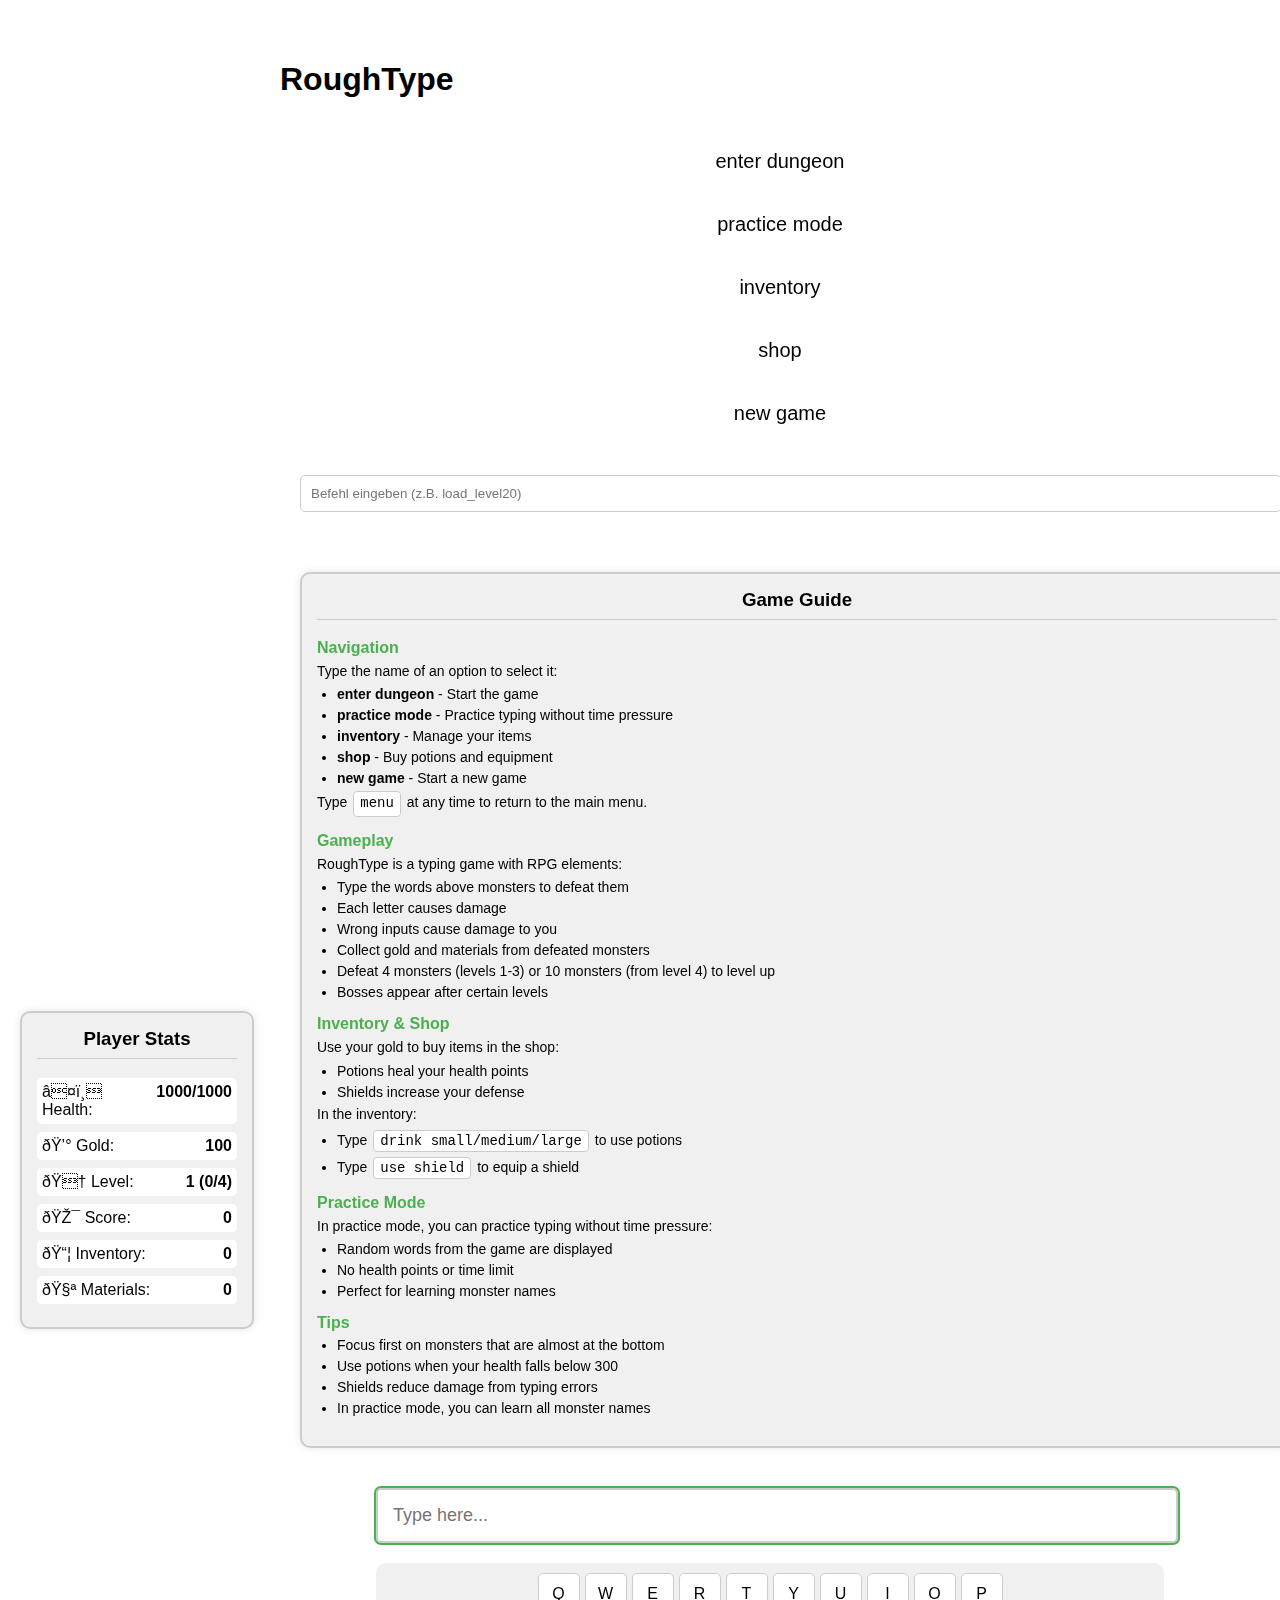
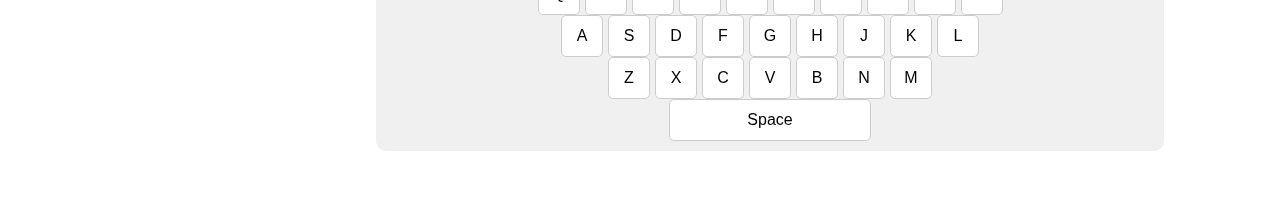
==== commit 6fec3a42: "Entferne doppelten Event-Listener für das Menü-Eingabefeld" ====
--- a/RoughType.html
+++ b/RoughType.html
@@ -1,4 +1,4 @@
-<!DOCTYPE html>
+﻿<!DOCTYPE html>
 <html lang="en">
 <head>
     <meta charset="UTF-8">
@@ -90,7 +90,7 @@
             max-width: 1200px;
             margin: 0 auto;
             padding: 20px;
-            margin-left: 240px; /* Platz für die Sidebar */
+            margin-left: 240px; /* Platz fÃ¼r die Sidebar */
         }
 
         #debugContainer {
@@ -104,7 +104,7 @@
             border-top: 2px solid var(--debug-border);
             padding: 10px;
             border-radius: 10px 10px 0 0;
-            display: none; /* Standardmäßig ausgeblendet */
+            display: none; /* StandardmÃ¤ÃŸig ausgeblendet */
         }
 
         #debugHeader {
@@ -332,10 +332,10 @@
             width: 100%;
             max-width: 1200px;
             margin: 0 auto;
-            position: relative; /* Für die Positionierung des Tutorials */
-        }
-
-        /* Hauptmenü-Optionen */
+            position: relative; /* FÃ¼r die Positionierung des Tutorials */
+        }
+
+        /* HauptmenÃ¼-Optionen */
         .menu-container > .menu-option {
             font-size: 20px;
             padding: 10px;
@@ -343,7 +343,7 @@
             transition: all 0.3s;
             cursor: pointer;
             text-align: center;
-            display: block; /* Statt flex für Hauptmenü-Optionen */
+            display: block; /* Statt flex fÃ¼r HauptmenÃ¼-Optionen */
         }
 
         .menu-container > .menu-option:hover {
@@ -507,7 +507,7 @@
             gap: 20px;
             margin-bottom: 20px;
             width: 100%;
-            height: calc(100vh - 300px); /* Höhe anpassen, um Platz für andere Elemente zu lassen */
+            height: calc(100vh - 300px); /* HÃ¶he anpassen, um Platz fÃ¼r andere Elemente zu lassen */
         }
 
         .inventory-section, .materials-section {
@@ -666,10 +666,10 @@
             font-weight: bold;
         }
 
-        /* Anpassung für den Hauptinhalt */
+        /* Anpassung fÃ¼r den Hauptinhalt */
         @media (min-width: 1200px) {
             .container {
-                margin-left: 240px; /* Platz für die Sidebar */
+                margin-left: 240px; /* Platz fÃ¼r die Sidebar */
             }
         }
 
@@ -686,7 +686,7 @@
             }
         }
 
-        /* Neuer verbesserter Menü-Hinweis */
+        /* Neuer verbesserter MenÃ¼-Hinweis */
         .menu-hint-improved {
             position: fixed;
             top: 20px;
@@ -711,7 +711,7 @@
             100% { transform: translateX(-50%) scale(1); }
         }
 
-        /* Tutorial-Bereich im Hauptmenü */
+        /* Tutorial-Bereich im HauptmenÃ¼ */
         .tutorial-container {
             position: absolute;
             right: -320px;
@@ -768,7 +768,7 @@
             margin: 0 2px;
         }
 
-        /* Anpassung für kleinere Bildschirme */
+        /* Anpassung fÃ¼r kleinere Bildschirme */
         @media (max-width: 1500px) {
             .tutorial-container {
                 position: static;
@@ -778,7 +778,7 @@
             }
         }
 
-        /* Neue Animationen für Schuss und Treffer */
+        /* Neue Animationen fÃ¼r Schuss und Treffer */
         @keyframes hit {
             0% { transform: scale(1); }
             50% { transform: scale(1.3); background-color: #ff9800; }
@@ -836,43 +836,43 @@
 <body>
     <div id="mainContainer">
     <div class="theme-switch">
-        <span>☀️</span>
+        <span>â˜€ï¸</span>
         <label class="switch">
             <input type="checkbox" id="themeToggle">
             <span class="slider"></span>
         </label>
-        <span>🌙</span>
+        <span>ðŸŒ™</span>
     </div>
 
         <!-- Neuer Stats-Container -->
         <div class="stats-sidebar" id="statsSidebar">
             <h3>Player Stats</h3>
             <div class="stat-item">
-                <span>❤️ Health:</span>
+                <span>â¤ï¸ Health:</span>
                 <span class="stat-value" id="sidebarHealth">1000/1000</span>
             </div>
             <div class="stat-item">
-                <span>💰 Gold:</span>
+                <span>ðŸ’° Gold:</span>
                 <span class="stat-value" id="sidebarGold">0</span>
             </div>
             <div class="stat-item">
-                <span>🏆 Level:</span>
+                <span>ðŸ† Level:</span>
                 <span class="stat-value" id="sidebarLevel">1 (0/10)</span>
             </div>
             <div class="stat-item" id="sidebarDefenseContainer" style="display: none;">
-                <span>🛡️ Defense:</span>
+                <span>ðŸ›¡ï¸ Defense:</span>
                 <span class="stat-value" id="sidebarDefense">0</span>
             </div>
             <div class="stat-item">
-                <span>🎯 Score:</span>
+                <span>ðŸŽ¯ Score:</span>
                 <span class="stat-value" id="sidebarScore">0</span>
             </div>
             <div class="stat-item">
-                <span>📦 Inventory:</span>
+                <span>ðŸ“¦ Inventory:</span>
                 <span class="stat-value" id="sidebarInventory">0</span>
             </div>
             <div class="stat-item">
-                <span>🧪 Materials:</span>
+                <span>ðŸ§ª Materials:</span>
                 <span class="stat-value" id="sidebarMaterials">0</span>
             </div>
     </div>
@@ -887,9 +887,9 @@
             <div class="menu-option">shop</div>
                 <div class="menu-option">new game</div>
                 
-                <!-- Eingabefeld für Befehle im Hauptmenü -->
+                <!-- Eingabefeld fÃ¼r Befehle im HauptmenÃ¼ -->
                 <div class="command-input-container" style="margin-top: 20px; margin-bottom: 20px;">
-                    <input type="text" id="menuInput" placeholder="Befehl eingeben (z.B. load_level20)" style="width: 100%; padding: 10px; border-radius: 5px; border: 1px solid var(--debug-border); background: var(--debug-content-bg); color: var(--text-color);">
+                    <input type="text" id="menuInput" placeholder="Befehl eingeben (z.B. load_level20)" style="width: 100%; padding: 10px; border-radius: 5px; border: 1px solid var(--debug-border); background: var(--debug-content-bg); color: var(--text-color);" onkeydown="if(event.key === 'Enter') { const command = this.value.trim(); if(processMenuCommand(command)) { this.value = ''; event.preventDefault(); } }">
                 </div>
                 
                 <!-- Tutorial-Bereich -->
@@ -1012,7 +1012,7 @@
 
     <div id="debugContainer">
         <div id="debugHeader">
-                Debug Window ▼
+                Debug Window â–¼
                 <button id="copyButton">Copy Log</button>
         </div>
         <div id="debugContent">
@@ -1021,7 +1021,7 @@
     </div>
 
     <script>
-        // Dark Mode Funktionalität
+        // Dark Mode FunktionalitÃ¤t
         const themeToggle = document.getElementById('themeToggle');
         
         // Gespeicherten Theme-Status laden
@@ -1049,12 +1049,12 @@
         debugHeader.addEventListener('click', function(e) {
             if (e.target !== copyButton) {
                 debugContent.style.display = debugContent.style.display === 'none' ? 'block' : 'none';
-                    debugHeader.innerHTML = `Debug Window ${debugContent.style.display === 'none' ? '▲' : '▼'}
+                    debugHeader.innerHTML = `Debug Window ${debugContent.style.display === 'none' ? 'â–²' : 'â–¼'}
                         <button id="copyButton">Copy Log</button>`;
             }
         });
 
-        // Log kopieren Funktionalität
+        // Log kopieren FunktionalitÃ¤t
         copyButton.addEventListener('click', function() {
             const text = debugContent.textContent;
             navigator.clipboard.writeText(text).then(() => {
@@ -1088,80 +1088,80 @@
                 maxLevel: 1,
                 monstersKilled: 0,
                 bossActive: false,
-                materials: [], // Neues Array für Materialien
-                level10BossActive: false, // Neuer Status für Level 10 Boss
-                debugMode: false, // Debug-Modus standardmäßig deaktiviert
+                materials: [], // Neues Array fÃ¼r Materialien
+                level10BossActive: false, // Neuer Status fÃ¼r Level 10 Boss
+                debugMode: false, // Debug-Modus standardmÃ¤ÃŸig deaktiviert
             };
 
-            // Liste möglicher Gegner nach Level mit Icons
+            // Liste mÃ¶glicher Gegner nach Level mit Icons
             const enemyTypes = {
                 1: [
-                    { name: 'I', health: 3, goldReward: 1, icon: '🔤' },
-                    { name: 'A', health: 3, goldReward: 1, icon: '🔤' },
-                    { name: 'O', health: 3, goldReward: 1, icon: '🔤' }
+                    { name: 'I', health: 3, goldReward: 1, icon: 'ðŸ”¤' },
+                    { name: 'A', health: 3, goldReward: 1, icon: 'ðŸ”¤' },
+                    { name: 'O', health: 3, goldReward: 1, icon: 'ðŸ”¤' }
                 ],
                 2: [
-                    { name: 'Up', health: 4, goldReward: 1, icon: '⬆️' },
-                    { name: 'On', health: 4, goldReward: 1, icon: '⭕' },
-                    { name: 'At', health: 4, goldReward: 1, icon: '📍' },
-                    { name: 'In', health: 4, goldReward: 1, icon: '📥' },
-                    { name: 'To', health: 4, goldReward: 1, icon: '➡️' }
+                    { name: 'Up', health: 4, goldReward: 1, icon: 'â¬†ï¸' },
+                    { name: 'On', health: 4, goldReward: 1, icon: 'â­•' },
+                    { name: 'At', health: 4, goldReward: 1, icon: 'ðŸ“' },
+                    { name: 'In', health: 4, goldReward: 1, icon: 'ðŸ“¥' },
+                    { name: 'To', health: 4, goldReward: 1, icon: 'âž¡ï¸' }
                 ],
                 3: [
-                    { name: 'Rat', health: 6, goldReward: 2, icon: '🐀' },
-                    { name: 'Cat', health: 6, goldReward: 2, icon: '🐱' },
-                    { name: 'Bat', health: 6, goldReward: 2, icon: '🦇' },
-                    { name: 'Ant', health: 6, goldReward: 2, icon: '🐜' },
-                    { name: 'Bug', health: 6, goldReward: 2, icon: '🐛' }
+                    { name: 'Rat', health: 6, goldReward: 2, icon: 'ðŸ€' },
+                    { name: 'Cat', health: 6, goldReward: 2, icon: 'ðŸ±' },
+                    { name: 'Bat', health: 6, goldReward: 2, icon: 'ðŸ¦‡' },
+                    { name: 'Ant', health: 6, goldReward: 2, icon: 'ðŸœ' },
+                    { name: 'Bug', health: 6, goldReward: 2, icon: 'ðŸ›' }
                 ],
                 4: [
-                    { name: 'Frog', health: 8, goldReward: 2, icon: '🐸' },
-                    { name: 'Toad', health: 8, goldReward: 2, icon: '🦎' },
-                    { name: 'Worm', health: 8, goldReward: 2, icon: '🪱' },
-                    { name: 'Fish', health: 8, goldReward: 2, icon: '🐟' },
-                    { name: 'Crab', health: 8, goldReward: 2, icon: '🦀' }
+                    { name: 'Frog', health: 8, goldReward: 2, icon: 'ðŸ¸' },
+                    { name: 'Toad', health: 8, goldReward: 2, icon: 'ðŸ¦Ž' },
+                    { name: 'Worm', health: 8, goldReward: 2, icon: 'ðŸª±' },
+                    { name: 'Fish', health: 8, goldReward: 2, icon: 'ðŸŸ' },
+                    { name: 'Crab', health: 8, goldReward: 2, icon: 'ðŸ¦€' }
                 ],
                 5: [
-                    { name: 'Snake', health: 10, goldReward: 3, icon: '🐍' },
-                    { name: 'Ghost', health: 10, goldReward: 3, icon: '👻' },
-                    { name: 'Slime', health: 10, goldReward: 3, icon: '🫧' },
-                    { name: 'Witch', health: 10, goldReward: 3, icon: '🧙‍♀️' },
-                    { name: 'Demon', health: 10, goldReward: 3, icon: '👿' }
+                    { name: 'Snake', health: 10, goldReward: 3, icon: 'ðŸ' },
+                    { name: 'Ghost', health: 10, goldReward: 3, icon: 'ðŸ‘»' },
+                    { name: 'Slime', health: 10, goldReward: 3, icon: 'ðŸ«§' },
+                    { name: 'Witch', health: 10, goldReward: 3, icon: 'ðŸ§™â€â™€ï¸' },
+                    { name: 'Demon', health: 10, goldReward: 3, icon: 'ðŸ‘¿' }
                 ],
                 6: [
-                    { name: 'Spider', health: 12, goldReward: 3, icon: '🕷️' },
-                    { name: 'Dragon', health: 12, goldReward: 3, icon: '🐲' },
-                    { name: 'Zombie', health: 12, goldReward: 3, icon: '🧟' },
-                    { name: 'Knight', health: 12, goldReward: 3, icon: '🛡️' },
-                    { name: 'Goblin', health: 12, goldReward: 3, icon: '👺' }
+                    { name: 'Spider', health: 12, goldReward: 3, icon: 'ðŸ•·ï¸' },
+                    { name: 'Dragon', health: 12, goldReward: 3, icon: 'ðŸ²' },
+                    { name: 'Zombie', health: 12, goldReward: 3, icon: 'ðŸ§Ÿ' },
+                    { name: 'Knight', health: 12, goldReward: 3, icon: 'ðŸ›¡ï¸' },
+                    { name: 'Goblin', health: 12, goldReward: 3, icon: 'ðŸ‘º' }
                 ],
                 7: [
-                    { name: 'Vampire', health: 14, goldReward: 4, icon: '🧛' },
-                    { name: 'Phantom', health: 14, goldReward: 4, icon: '👻' },
-                    { name: 'Warrior', health: 14, goldReward: 4, icon: '⚔️' },
-                    { name: 'Mermaid', health: 14, goldReward: 4, icon: '🧜‍♀️' },
-                    { name: 'Griffin', health: 14, goldReward: 4, icon: '🦅' }
+                    { name: 'Vampire', health: 14, goldReward: 4, icon: 'ðŸ§›' },
+                    { name: 'Phantom', health: 14, goldReward: 4, icon: 'ðŸ‘»' },
+                    { name: 'Warrior', health: 14, goldReward: 4, icon: 'âš”ï¸' },
+                    { name: 'Mermaid', health: 14, goldReward: 4, icon: 'ðŸ§œâ€â™€ï¸' },
+                    { name: 'Griffin', health: 14, goldReward: 4, icon: 'ðŸ¦…' }
                 ],
                 8: [
-                    { name: 'Skeleton', health: 16, goldReward: 4, icon: '💀' },
-                    { name: 'Werewolf', health: 16, goldReward: 4, icon: '🐺' },
-                    { name: 'Basilisk', health: 16, goldReward: 4, icon: '🐍' },
-                    { name: 'Scorpion', health: 16, goldReward: 4, icon: '🦂' },
-                    { name: 'Gargoyle', health: 16, goldReward: 4, icon: '🗿' }
+                    { name: 'Skeleton', health: 16, goldReward: 4, icon: 'ðŸ’€' },
+                    { name: 'Werewolf', health: 16, goldReward: 4, icon: 'ðŸº' },
+                    { name: 'Basilisk', health: 16, goldReward: 4, icon: 'ðŸ' },
+                    { name: 'Scorpion', health: 16, goldReward: 4, icon: 'ðŸ¦‚' },
+                    { name: 'Gargoyle', health: 16, goldReward: 4, icon: 'ðŸ—¿' }
                 ],
                 9: [
-                    { name: 'Hydralisk', health: 18, goldReward: 5, icon: '🐉' },
-                    { name: 'Behemoth', health: 18, goldReward: 5, icon: '🦕' },
-                    { name: 'Leviathan', health: 18, goldReward: 5, icon: '🐋' },
-                    { name: 'Hellspawn', health: 18, goldReward: 5, icon: '😈' },
-                    { name: 'Dreadlord', health: 18, goldReward: 5, icon: '👑' }
+                    { name: 'Hydralisk', health: 18, goldReward: 5, icon: 'ðŸ‰' },
+                    { name: 'Behemoth', health: 18, goldReward: 5, icon: 'ðŸ¦•' },
+                    { name: 'Leviathan', health: 18, goldReward: 5, icon: 'ðŸ‹' },
+                    { name: 'Hellspawn', health: 18, goldReward: 5, icon: 'ðŸ˜ˆ' },
+                    { name: 'Dreadlord', health: 18, goldReward: 5, icon: 'ðŸ‘‘' }
                 ],
                 10: [
-                    { name: 'Dragonlord', health: 20, goldReward: 5, icon: '🐲' },
-                    { name: 'Shadowking', health: 20, goldReward: 5, icon: '🌑' },
-                    { name: 'Deathblade', health: 20, goldReward: 5, icon: '⚔️' },
-                    { name: 'Soulreaper', health: 20, goldReward: 5, icon: '💀' },
-                    { name: 'Doomslayer', health: 20, goldReward: 5, icon: '🔥' }
+                    { name: 'Dragonlord', health: 20, goldReward: 5, icon: 'ðŸ²' },
+                    { name: 'Shadowking', health: 20, goldReward: 5, icon: 'ðŸŒ‘' },
+                    { name: 'Deathblade', health: 20, goldReward: 5, icon: 'âš”ï¸' },
+                    { name: 'Soulreaper', health: 20, goldReward: 5, icon: 'ðŸ’€' },
+                    { name: 'Doomslayer', health: 20, goldReward: 5, icon: 'ðŸ”¥' }
                 ]
             };
 
@@ -1243,7 +1243,7 @@
                         if (!hasEquippedShield) {
                             const newShield = {name: "shield", type: "equipment", equipped: true};
                             gameState.inventory.push(newShield);
-                            gameState.defense += 5; // Direkt Defense erhöhen
+                            gameState.defense += 5; // Direkt Defense erhÃ¶hen
                             updateDisplay(); // Sofort aktualisieren
                             return 'Shield equipped! Defense increased by 5';
                         } else {
@@ -1255,7 +1255,7 @@
                 }
             ];
 
-            // Drop-Definitionen für Monster
+            // Drop-Definitionen fÃ¼r Monster
             const monsterDrops = {
                 // Level 1
                 'I': { item: 'letter fragment', chance: 0.3 },
@@ -1302,7 +1302,7 @@
                     this.icon = icon;
                     
                     // Sichere Spawn-Zone berechnen
-                    const wordWidth = this.word.length * 10; // Geschätzte Breite pro Buchstabe
+                    const wordWidth = this.word.length * 10; // GeschÃ¤tzte Breite pro Buchstabe
                     const safeMargin = Math.max(wordWidth, 100); // Mindestens 100px oder Wortbreite
                     this.x = Math.random() * (760 - 2 * safeMargin) + safeMargin; // Zentrierterer Spawn-Bereich
                 this.y = -50;
@@ -1340,7 +1340,7 @@
                     this.element.style.top = this.y + 'px';
                 }
 
-                    // Boss-Spezialfähigkeiten
+                    // Boss-SpezialfÃ¤higkeiten
                     if (this.special === 'regenerate') {
                         this.regenCooldown -= deltaTime;
                         if (this.regenCooldown <= 0 && Date.now() - this.lastDamageTime > 3000) {
@@ -1359,7 +1359,7 @@
                 if(this.element) {
                     this.element.querySelector('.enemy-health').textContent = `${this.health} HP`;
                         
-                        // Füge Trefferanimation hinzu
+                        // FÃ¼ge Trefferanimation hinzu
                         this.element.classList.add('hit');
                         setTimeout(() => {
                             if (this.element) {
@@ -1368,7 +1368,7 @@
                         }, 300);
                     }
 
-                    // Boss-Spezialfähigkeiten bei Tod
+                    // Boss-SpezialfÃ¤higkeiten bei Tod
                     if (this.health <= 0 && this.special === 'split') {
                         // Maximal 3 Split-Gegner gleichzeitig
                         const maxSplits = Math.min(3, bosses[10].splitWords.length);
@@ -1409,7 +1409,7 @@
                     if (level10Boss.element) {
                         // Boss-Animation wird durch CSS-Animation gesteuert
                         
-                        // Spawn-Timer für Worte
+                        // Spawn-Timer fÃ¼r Worte
                         if (timestamp - level10Boss.lastSpawnTime > 3000 && level10Boss.activeWords.length < level10Boss.maxProjectiles) {
                             spawnBossWord();
                             level10Boss.lastSpawnTime = timestamp;
@@ -1421,7 +1421,7 @@
                             word.position.y += word.speed * (deltaTime / 1000);
                             word.element.style.top = `${word.position.y}px`;
                             
-                            // Prüfen, ob das Wort den Spieler erreicht hat
+                            // PrÃ¼fen, ob das Wort den Spieler erreicht hat
                             if (word.position.y > gameState.playerPosition.y - 40) {
                                 gameState.playerHealth -= 20;
                                 word.element.remove();
@@ -1444,7 +1444,7 @@
                         const enemy = gameState.enemies[i];
                 enemy.update(deltaTime);
                 
-                // Prüfen ob Gegner den Spieler erreicht hat
+                // PrÃ¼fen ob Gegner den Spieler erreicht hat
                 if (enemy.y > gameState.playerPosition.y - 40) {
                     gameState.playerHealth -= 10;
                             removeEnemy(i);
@@ -1476,7 +1476,7 @@
             gameState.enemies.splice(index, 1);
         }
 
-        // Spiel initialisieren (überarbeitet)
+        // Spiel initialisieren (Ã¼berarbeitet)
         function initGame() {
                 loadGameState();
                 if (gameState.playerHealth <= 0) {
@@ -1487,9 +1487,9 @@
             gameState.spawnTimer = 0;
             gameState.lastUpdate = 0;
             gameState.currentScreen = 'game';
-                gameState.monstersKilled = 0; // Setze getötete Monster zurück
+                gameState.monstersKilled = 0; // Setze getÃ¶tete Monster zurÃ¼ck
                 gameState.bossActive = false;
-                gameState.level10BossActive = false; // Neuer Status für Level 10 Boss
+                gameState.level10BossActive = false; // Neuer Status fÃ¼r Level 10 Boss
 
             const gameScene = document.getElementById('gameScene');
                 gameScene.innerHTML = `<div class="player" id="player"></div>`;
@@ -1514,10 +1514,10 @@
                     oldHint.remove();
                 }
 
-                // Füge verbesserten Menü-Hinweis hinzu
+                // FÃ¼ge verbesserten MenÃ¼-Hinweis hinzu
             const hint = document.createElement('div');
                 hint.className = 'menu-hint-improved';
-                hint.innerHTML = '⌨️ Type <strong>"menu"</strong> to return to the main menu';
+                hint.innerHTML = 'âŒ¨ï¸ Type <strong>"menu"</strong> to return to the main menu';
                 
                 // Hinweis nach 5 Sekunden ausblenden
                 setTimeout(() => {
@@ -1535,11 +1535,11 @@
                 // Combat Log initialisieren
                 const combatLog = document.getElementById('combatLog');
                 if (combatLog) {
-                    // Füge eine Nachricht hinzu, dass die Etage zurückgesetzt wurde
-                    addCombatLogEntry('info', `Du betrittst Etage ${gameState.level}. Dein Fortschritt wurde zurückgesetzt.`);
+                    // FÃ¼ge eine Nachricht hinzu, dass die Etage zurÃ¼ckgesetzt wurde
+                    addCombatLogEntry('info', `Du betrittst Etage ${gameState.level}. Dein Fortschritt wurde zurÃ¼ckgesetzt.`);
                     addCombatLogEntry('info', 'Type "menu" to return to the main menu.');
                     
-                    // Spezielle Nachricht für Level 10 Boss
+                    // Spezielle Nachricht fÃ¼r Level 10 Boss
                     if (gameState.level === 10) {
                         addCombatLogEntry('info', 'BOSS BATTLE! Defeat TYPEREX by typing all the words it throws at you!');
                     }
@@ -1587,7 +1587,7 @@
                 
                 const gameScene = document.getElementById('gameScene');
                 
-                // Zufälliges Wort aus dem Pool auswählen
+                // ZufÃ¤lliges Wort aus dem Pool auswÃ¤hlen
                 const randomIndex = Math.floor(Math.random() * level10Boss.wordPool.length);
                 const word = level10Boss.wordPool[randomIndex];
                 
@@ -1614,7 +1614,7 @@
                 wordElement.style.top = '-25px';
                 projectile.appendChild(wordElement);
                 
-                // Wort zum aktiven Array hinzufügen
+                // Wort zum aktiven Array hinzufÃ¼gen
                 level10Boss.activeWords.push({
                     word: word.toLowerCase(),
                     element: projectile,
@@ -1623,7 +1623,7 @@
                     speed: 40 + Math.random() * 20
                 });
                 
-                // Nächstes Wort spawnen, wenn weniger als maxProjectiles aktiv sind
+                // NÃ¤chstes Wort spawnen, wenn weniger als maxProjectiles aktiv sind
                 if (level10Boss.activeWords.length < level10Boss.maxProjectiles) {
                     setTimeout(spawnBossWord, 1000);
                 }
@@ -1644,7 +1644,7 @@
                 level10Boss.health--;
                 updateBossHealthBar();
                 
-                // Prüfen, ob der Boss besiegt wurde
+                // PrÃ¼fen, ob der Boss besiegt wurde
                 if (level10Boss.health <= 0) {
                     defeatLevel10Boss();
                 }
@@ -1690,7 +1690,7 @@
                 gameState.gold += level10Boss.goldReward;
                 gameState.score += 100;
                 
-                // Level erhöhen
+                // Level erhÃ¶hen
                 gameState.level++;
                 gameState.maxLevel = Math.max(gameState.level, gameState.maxLevel);
                 gameState.monstersKilled = 0;
@@ -1699,7 +1699,7 @@
                 addCombatLogEntry('kill', `You defeated TYPEREX! Earned ${level10Boss.goldReward} gold!`);
                 alert(`Boss defeated! You are now Level ${gameState.level}!`);
                 
-                // Nächstes Level starten
+                // NÃ¤chstes Level starten
                 spawnEnemy();
                 updateDisplay();
                 saveGameState();
@@ -1713,12 +1713,12 @@
                     return;
                 }
                 
-                // Berechne die Anzahl der benötigten Monster für das aktuelle Level
+                // Berechne die Anzahl der benÃ¶tigten Monster fÃ¼r das aktuelle Level
                 const monstersNeeded = gameState.level <= 3 ? 4 : 10;
                 
                 if (gameState.monstersKilled > 0 && gameState.monstersKilled % monstersNeeded === 0 && !gameState.bossActive) {
-                    // Berechne das Boss-Level basierend auf der Anzahl der getöteten Monster
-                    // Für die ersten 3 Level erscheint der Boss nach 4 Monstern, danach nach 10
+                    // Berechne das Boss-Level basierend auf der Anzahl der getÃ¶teten Monster
+                    // FÃ¼r die ersten 3 Level erscheint der Boss nach 4 Monstern, danach nach 10
                     let bossLevel;
                     if (gameState.level <= 3) {
                         bossLevel = Math.floor(gameState.level * 4 / 10) * 10;
@@ -1729,7 +1729,7 @@
                     if (bosses[bossLevel]) {
                         const boss = bosses[bossLevel];
                         gameState.bossActive = true;
-                        const enemy = new Enemy(boss.name, boss.health, boss.goldReward, '👑', boss.special);
+                        const enemy = new Enemy(boss.name, boss.health, boss.goldReward, 'ðŸ‘‘', boss.special);
             const element = enemy.createDOMElement();
                         document.getElementById('gameScene').appendChild(element);
                         enemy.element = element;
@@ -1763,7 +1763,7 @@
                 alert(`Level Up! You are now Level ${gameState.level}!`);
                 addCombatLogEntry('info', `You leveled up! Level ${gameState.level} reached!`);
                 
-                // Eingabefeld zurücksetzen
+                // Eingabefeld zurÃ¼cksetzen
                 document.getElementById('typingInput').value = '';
                 
                 updateDisplay();
@@ -1772,7 +1772,7 @@
 
         // Display aktualisieren
         function updateDisplay() {
-                // Berechne die Anzahl der benötigten Monster für das aktuelle Level
+                // Berechne die Anzahl der benÃ¶tigten Monster fÃ¼r das aktuelle Level
                 const monstersNeeded = gameState.level <= 3 ? 4 : 10;
                 
                 // Sidebar Stats aktualisieren
@@ -1868,7 +1868,7 @@
                 inputContainer.appendChild(newKeyboard);
         }
 
-        // Menü-Handling aktualisieren
+        // MenÃ¼-Handling aktualisieren
         function handleMenuInput(typed) {
             debugLog(`handleMenuInput called with: "${typed}"`);
             typed = typed.toLowerCase();
@@ -1876,11 +1876,11 @@
             
             debugLog(`Current menu options: ${menuOptions.join(', ')}`);
             
-            // Finde die erste Menüoption, die mit der Eingabe beginnt
+            // Finde die erste MenÃ¼option, die mit der Eingabe beginnt
             const matchingOption = menuOptions.find(option => option.startsWith(typed));
             debugLog(`Matching option found: ${matchingOption || 'none'}`);
             
-            // Setze alle Menüoptionen zurück und markiere korrekte Buchstaben
+            // Setze alle MenÃ¼optionen zurÃ¼ck und markiere korrekte Buchstaben
                 const menuElements = document.querySelectorAll('.menu-container > .menu-option');
             debugLog(`Found ${menuElements.length} menu elements`);
             
@@ -1888,7 +1888,7 @@
                 const text = option.textContent.toLowerCase();
                 debugLog(`Processing menu option: "${text}"`);
                 
-                    // Prüfe, ob es sich um eine Hauptmenüoption handelt
+                    // PrÃ¼fe, ob es sich um eine HauptmenÃ¼option handelt
                     if (menuOptions.includes(text)) {
                     let html = '';
                     for(let i = 0; i < text.length; i++) {
@@ -1905,7 +1905,7 @@
 
             if (matchingOption && typed === matchingOption) {
                 debugLog(`Complete match found: ${matchingOption}`);
-                // Vollständiges Wort eingegeben
+                // VollstÃ¤ndiges Wort eingegeben
                 switch(matchingOption) {
                     case 'enter dungeon':
                         gameState.currentScreen = 'game';
@@ -2016,7 +2016,7 @@
                             
                             <!-- Deutlicher Hinweis direkt im Materials-Container -->
                             <div style="background-color: #4CAF50; color: white; padding: 10px; margin-top: 15px; border-radius: 5px; text-align: center; font-weight: bold; font-size: 16px;">
-                                💰 Type "sell all materials" to sell all materials (5 gold each) 💰
+                                ðŸ’° Type "sell all materials" to sell all materials (5 gold each) ðŸ’°
                             </div>
                         </div>
                     </div>
@@ -2029,13 +2029,13 @@
             </div>
             `;
 
-            // Event-Listener für den Sell All Materials Button hinzufügen
+            // Event-Listener fÃ¼r den Sell All Materials Button hinzufÃ¼gen
             const sellAllButton = document.querySelector('.sell-all-button');
             if (sellAllButton) {
                 sellAllButton.addEventListener('click', () => {
                     sellAllMaterials();
                 });
-                debugLog('Sell All Materials Button gefunden und Event-Listener hinzugefügt');
+                debugLog('Sell All Materials Button gefunden und Event-Listener hinzugefÃ¼gt');
             } else {
                 debugLog('Sell All Materials Button nicht gefunden!');
             }
@@ -2046,7 +2046,7 @@
         function handleInventoryInput(input) {
             debugLog(`Processing inventory input: "${input}"`);
             
-            // Definiere die möglichen Befehle
+            // Definiere die mÃ¶glichen Befehle
             const commands = {
                 'sell all materials': () => {
                     debugLog('Befehl "sell all materials" erkannt');
@@ -2119,7 +2119,7 @@
                     );
                     if (shield) {
                         shield.equipped = true;
-                        gameState.defense += 5; // Direkt Defense erhöhen
+                        gameState.defense += 5; // Direkt Defense erhÃ¶hen
                         updateDisplay();
                         addCombatLogEntry('info', 'You equipped a shield and increased your defense by 5!');
                         alert('Shield equipped! Defense increased by 5');
@@ -2141,7 +2141,7 @@
             // Markiere die passenden Befehle
             const menuOptions = document.querySelectorAll('.menu-option');
             menuOptions.forEach(option => {
-                // Suche nach der item-action Klasse für Befehle
+                // Suche nach der item-action Klasse fÃ¼r Befehle
                 const actionElement = option.querySelector('.item-action');
                 if (actionElement) {
                     const actionText = actionElement.textContent.toLowerCase();
@@ -2151,11 +2151,11 @@
                         // Hervorhebe den eingegebenen Teil
                         actionElement.innerHTML = `<span class="correct">${input}</span>${actionText.slice(input.length)}`;
                     } else {
-                        // Setze den Text zurück, wenn er nicht mehr passt
+                        // Setze den Text zurÃ¼ck, wenn er nicht mehr passt
                         actionElement.textContent = actionText;
                     }
                 } 
-                // Prüfe auf die "menu" Option oder "sell all materials" Option
+                // PrÃ¼fe auf die "menu" Option oder "sell all materials" Option
                 else if ((option.textContent.toLowerCase() === 'menu' && 'menu'.startsWith(input)) ||
                          (option.textContent.toLowerCase() === 'sell all materials' && 'sell all materials'.startsWith(input))) {
                     const text = option.textContent.toLowerCase();
@@ -2163,9 +2163,9 @@
                 }
             });
             
-            // Wenn ein vollständiger Befehl eingegeben wurde, führe ihn aus
+            // Wenn ein vollstÃ¤ndiger Befehl eingegeben wurde, fÃ¼hre ihn aus
             if (matchingCommand && input === matchingCommand) {
-                debugLog(`Führe Befehl aus: ${matchingCommand}`);
+                debugLog(`FÃ¼hre Befehl aus: ${matchingCommand}`);
                 return commands[matchingCommand]();
             }
 
@@ -2215,7 +2215,7 @@
         menuOptions.forEach(option => {
             const text = option.textContent.toLowerCase();
             
-            // Prüfe, ob es sich um ein Shop-Item handelt
+            // PrÃ¼fe, ob es sich um ein Shop-Item handelt
             if (text.includes('-') && text.includes('gold')) {
                 // Extrahiere den Item-Namen (alles vor dem ersten Leerzeichen)
                 const itemName = text.split(' ')[0];
@@ -2244,7 +2244,7 @@
                     }
                 }
             } else if (text === 'menu' && 'menu'.startsWith(typed)) {
-                // Hervorhebung für die "menu" Option
+                // Hervorhebung fÃ¼r die "menu" Option
                 option.innerHTML = `<span class="correct">${typed}</span>${text.slice(typed.length)}`;
             }
         });
@@ -2285,7 +2285,7 @@
             if (gameState.gameLoop) {
                 cancelAnimationFrame(gameState.gameLoop);
             }
-        // Setze Eingabefeld zurück
+        // Setze Eingabefeld zurÃ¼ck
         document.getElementById('typingInput').value = '';
         
         // Aktualisiere die Sidebar
@@ -2301,7 +2301,7 @@
             returnToMenu();
             }
 
-        // Input Validierung hinzufügen
+        // Input Validierung hinzufÃ¼gen
         function validateInput(input) {
             // Erlaube Buchstaben, Zahlen, Leerzeichen, Unterstriche und andere Sonderzeichen
             return input.toLowerCase();
@@ -2310,11 +2310,13 @@
         // Input Handler aktualisieren
         document.getElementById('typingInput').addEventListener('input', function(e) {
         const typed = validateInput(e.target.value);
-        if (typed !== e.target.value) {
-            e.target.value = typed;
-        }
         
-                // Prüfe auf Debug-Befehl
+        // Entferne die Zeile, die den Wert zurÃ¼cksetzt, wenn er nicht der Validierung entspricht
+        // if (typed !== e.target.value) {
+        //     e.target.value = typed;
+        // }
+        
+                // PrÃ¼fe auf Debug-Befehl
                 if (typed === '/debug') {
                     toggleDebugMode();
                     e.target.value = '';
@@ -2337,7 +2339,7 @@
                     e.target.value = '';
                 }
                 } else if (gameState.currentScreen === 'practice') {
-                    // Übungsmodus-Logik
+                    // Ãœbungsmodus-Logik
                     if ('menu'.startsWith(typed)) {
                         if (typed === 'menu') {
                             returnToMenu();
@@ -2347,7 +2349,7 @@
                         return;
                     }
                     
-                    // Überprüfe, ob das eingegebene Wort mit dem Übungswort übereinstimmt
+                    // ÃœberprÃ¼fe, ob das eingegebene Wort mit dem Ãœbungswort Ã¼bereinstimmt
                     if (gameState.practiceWord.startsWith(typed)) {
                         // Markiere den korrekten Teil des Wortes
                         const practiceWordElement = document.querySelector('.practice-word');
@@ -2361,17 +2363,17 @@
                         }
                         practiceWordElement.innerHTML = wordDisplay;
                         
-                        // Wenn das Wort vollständig ist
+                        // Wenn das Wort vollstÃ¤ndig ist
                         if (typed === gameState.practiceWord) {
                             updatePracticeScore();
                             generatePracticeWord();
-                            // Setze falsch eingetippte Buchstaben zurück
+                            // Setze falsch eingetippte Buchstaben zurÃ¼ck
                             gameState.wrongChars = '';
                             document.querySelector('.wrong-chars').textContent = '';
                             e.target.value = '';
                         }
                     } else if (typed.length > 0) {
-                        // Falsche Eingabe - setze das Wort zurück
+                        // Falsche Eingabe - setze das Wort zurÃ¼ck
                         const practiceWordElement = document.querySelector('.practice-word');
                         practiceWordElement.textContent = gameState.practiceWord;
                         
@@ -2388,7 +2390,7 @@
             } else if (gameState.currentScreen === 'game') {
                 debugLog('Processing game input');
                 
-                // Prüfe ob die Eingabe mit "menu" beginnt
+                // PrÃ¼fe ob die Eingabe mit "menu" beginnt
                 if ('menu'.startsWith(typed)) {
                     debugLog('Potential menu command');
                     if (typed === 'menu') {
@@ -2397,7 +2399,7 @@
                         e.target.value = '';
                         return;
                     }
-                    return; // Keine weitere Verarbeitung wenn es ein potentielles Menü-Kommando ist
+                    return; // Keine weitere Verarbeitung wenn es ein potentielles MenÃ¼-Kommando ist
                 }
                 
                     // Level 10 Boss-Logik
@@ -2441,7 +2443,7 @@
                             debugLog(`Taking ${damage} damage (Reduced by defense: ${gameState.defense})`);
                             e.target.value = '';
                             
-                            // Setze alle Wortanzeigen zurück
+                            // Setze alle Wortanzeigen zurÃ¼ck
                             level10Boss.activeWords.forEach(word => {
                                 word.wordElement.textContent = word.word;
                             });
@@ -2482,13 +2484,13 @@
                             debugLog(`Earned ${targetEnemy.goldReward} gold!`);
                         }
                         
-                                // Füge Materialien-Drop hinzu
+                                // FÃ¼ge Materialien-Drop hinzu
                                 const droppedItem = targetEnemy.dropLoot();
                                 
-                                // Level-Up Logik hinzufügen
+                                // Level-Up Logik hinzufÃ¼gen
                                 if (!targetEnemy.isBoss) {
                                     gameState.monstersKilled++;
-                                    // Für die ersten 3 Level nur 4 Monster benötigen
+                                    // FÃ¼r die ersten 3 Level nur 4 Monster benÃ¶tigen
                                     const monstersNeeded = gameState.level <= 3 ? 4 : 10;
                                     if (gameState.monstersKilled >= monstersNeeded) {
                                         levelUp();
@@ -2500,7 +2502,7 @@
                         removeEnemy(targetEnemyIndex);
                         e.target.value = '';
                     } else {
-                                // Schussanimation für jeden korrekten Buchstaben
+                                // Schussanimation fÃ¼r jeden korrekten Buchstaben
                                 createProjectile(targetEnemy);
                                 
                                 // Wenn der Gegner durch den Schaden stirbt
@@ -2513,13 +2515,13 @@
                                 debugLog(`Earned ${targetEnemy.goldReward} gold!`);
                             }
                             
-                                    // Füge Materialien-Drop hinzu
+                                    // FÃ¼ge Materialien-Drop hinzu
                                     const droppedItem = targetEnemy.dropLoot();
                                     
-                                    // Level-Up Logik hinzufügen
+                                    // Level-Up Logik hinzufÃ¼gen
                                     if (!targetEnemy.isBoss) {
                                         gameState.monstersKilled++;
-                                        // Für die ersten 3 Level nur 4 Monster benötigen
+                                        // FÃ¼r die ersten 3 Level nur 4 Monster benÃ¶tigen
                                         const monstersNeeded = gameState.level <= 3 ? 4 : 10;
                                         if (gameState.monstersKilled >= monstersNeeded) {
                                             levelUp();
@@ -2528,7 +2530,7 @@
                                         gameState.bossActive = false;
                                     }
                                     
-                                    // Kurze Verzögerung vor dem Entfernen des Gegners für bessere visuelle Wirkung
+                                    // Kurze VerzÃ¶gerung vor dem Entfernen des Gegners fÃ¼r bessere visuelle Wirkung
                                     setTimeout(() => {
                             removeEnemy(targetEnemyIndex);
                             e.target.value = '';
@@ -2545,7 +2547,7 @@
                     debugLog(`Taking ${damage} damage (Reduced by defense: ${gameState.defense})`);
                     e.target.value = '';
                     
-                    // Setze alle Wortanzeigen zurück
+                    // Setze alle Wortanzeigen zurÃ¼ck
                     gameState.enemies.forEach(enemy => {
                         const wordElement = enemy.element.querySelector('.enemy-word');
                         wordElement.textContent = enemy.word;
@@ -2567,11 +2569,11 @@
             debugLog('Input field focused');
         }
 
-        // Event Listener für Klicks
+        // Event Listener fÃ¼r Klicks
         document.addEventListener('click', focusInput);
         document.addEventListener('keydown', focusInput);
 
-        // Funktion zum Hinzufügen von Material
+        // Funktion zum HinzufÃ¼gen von Material
         function addMaterial(material) {
             const existingMaterial = gameState.materials.find(m => m.name === material);
             if (existingMaterial) {
@@ -2611,14 +2613,14 @@
         // Funktion zum Laden des Spielstands
         function loadGameState() {
             try {
-                // Prüfe, ob ein Reset-Flag gesetzt ist
+                // PrÃ¼fe, ob ein Reset-Flag gesetzt ist
                 const resetDone = localStorage.getItem('roughTypeResetDone');
                 
                 if (!resetDone) {
-                    // Einmaliger Reset: Lösche vorhandenen Spielstand
+                    // Einmaliger Reset: LÃ¶sche vorhandenen Spielstand
                     localStorage.removeItem('roughTypeGameState');
                     
-                    // Setze Spielstand auf Standardwerte zurück
+                    // Setze Spielstand auf Standardwerte zurÃ¼ck
                     gameState.gold = 100;
                     gameState.level = 1;
                     gameState.maxLevel = 1;
@@ -2629,7 +2631,7 @@
                     gameState.score = 0;
                     gameState.materials = [];
                     
-                    // Setze das Reset-Flag, damit der Reset nicht wieder durchgeführt wird
+                    // Setze das Reset-Flag, damit der Reset nicht wieder durchgefÃ¼hrt wird
                     localStorage.setItem('roughTypeResetDone', 'true');
                     
                     debugLog('Neues Spiel gestartet (einmaliger Reset)');
@@ -2648,7 +2650,7 @@
                         gameState.score = data.score || 0;
                         gameState.materials = data.materials || [];
                         
-                        // Stelle ausgerüstete Items wieder her
+                        // Stelle ausgerÃ¼stete Items wieder her
                         gameState.inventory.forEach(item => {
                             if (item.type === 'equipment' && item.equipped) {
                                 if (item.name === 'shield') {
@@ -2680,7 +2682,7 @@
                 debugLog('Fehler beim Laden des Spielstands: ' + error.message);
                 alert('Fehler beim Laden des Spielstands!');
                 
-                // Setze auf Standardwerte zurück bei Fehler
+                // Setze auf Standardwerte zurÃ¼ck bei Fehler
                 gameState.gold = 100;
                 gameState.level = 1;
                 gameState.maxLevel = 1;
@@ -2695,9 +2697,9 @@
             }
         }
 
-        // Funktion zum Zurücksetzen des Spielstands
+        // Funktion zum ZurÃ¼cksetzen des Spielstands
         function resetGameState() {
-            // Setze alle Werte auf Anfangszustand zurück
+            // Setze alle Werte auf Anfangszustand zurÃ¼ck
             gameState.playerHealth = 1000;
             gameState.score = 0;
             gameState.enemies = [];
@@ -2709,9 +2711,9 @@
             gameState.bossActive = false;
             gameState.materials = [];
             
-            // Lösche gespeicherten Spielstand
+            // LÃ¶sche gespeicherten Spielstand
             localStorage.removeItem('roughTypeGameState');
-            debugLog('Spielstand zurückgesetzt');
+            debugLog('Spielstand zurÃ¼ckgesetzt');
             
             // Aktualisiere die Anzeige
             updateDisplay();
@@ -2734,9 +2736,31 @@
         
                     // Stelle sicher, dass die Sidebar immer sichtbar ist
                     document.getElementById('statsSidebar').style.display = 'block';
+                    
+                    // FÃ¼ge den Event-Listener fÃ¼r das MenÃ¼-Eingabefeld hinzu
+                    const menuInput = document.getElementById('menuInput');
+                    if (menuInput) {
+                        menuInput.addEventListener('keydown', function(e) {
+                            if (e.key === 'Enter') {
+                                const command = this.value.trim();
+                                debugLog(`MenÃ¼-Befehl eingegeben: ${command}`);
+                                
+                                // Verarbeite spezielle Befehle
+                                if (processMenuCommand(command)) {
+                                    // Befehl wurde verarbeitet, leere das Eingabefeld
+                                    this.value = '';
+                                    e.preventDefault();
+                                    return;
+                                }
+                            }
+                        });
+                        debugLog('Event-Listener fÃ¼r MenÃ¼-Eingabefeld hinzugefÃ¼gt');
+                    } else {
+                        debugLog('Fehler: MenÃ¼-Eingabefeld nicht gefunden!');
+                    }
                 });
 
-        // Tastatur-Highlight Funktionalität
+        // Tastatur-Highlight FunktionalitÃ¤t
         document.addEventListener('keydown', function(e) {
             const key = e.key.toLowerCase();
             const keyElement = document.querySelector(`.key[data-key="${key}"]`);
@@ -2753,7 +2777,7 @@
             }
         });
 
-        // Neue Funktion für Combat Log Einträge
+        // Neue Funktion fÃ¼r Combat Log EintrÃ¤ge
         function addCombatLogEntry(type, message) {
             const combatLog = document.getElementById('combatLog');
             if (!combatLog) return;
@@ -2764,26 +2788,26 @@
             
             combatLog.insertBefore(entry, combatLog.firstChild);
             
-            // Begrenze die Anzahl der Einträge
+            // Begrenze die Anzahl der EintrÃ¤ge
             while (combatLog.children.length > 50) {
                 combatLog.removeChild(combatLog.lastChild);
             }
         }
 
-        // Neue Funktion für den Übungsmodus
+        // Neue Funktion fÃ¼r den Ãœbungsmodus
         function initPracticeMode() {
             gameState.currentScreen = 'practice';
             gameState.practiceWord = '';
             gameState.practiceScore = 0;
             gameState.wrongChars = ''; // Speichert falsch eingetippte Buchstaben
-            gameState.nextMonster = null; // Speichert das nächste Monster
-            
-            // Setze die Spielszene zurück
+            gameState.nextMonster = null; // Speichert das nÃ¤chste Monster
+            
+            // Setze die Spielszene zurÃ¼ck
             const gameScene = document.getElementById('gameScene');
             gameScene.innerHTML = `
                 <div class="player" id="player" style="bottom: 200px;"></div>
                 <div class="practice-dummy" style="position: absolute; top: 150px; left: 50%; transform: translateX(-50%); width: 60px; height: 60px; background: #888; border-radius: 50%; display: flex; justify-content: center; align-items: center;">
-                    <span style="font-size: 24px;">🎯</span>
+                    <span style="font-size: 24px;">ðŸŽ¯</span>
                 </div>
                 <div class="practice-word" style="position: absolute; top: 100px; left: 50%; transform: translateX(-50%); font-size: 24px; background: var(--debug-bg); padding: 10px; border-radius: 5px;"></div>
                 <div class="wrong-chars" style="position: absolute; top: 160px; left: 50%; transform: translateX(-50%); font-size: 18px; color: #ff0000; padding: 5px; border-radius: 3px;"></div>
@@ -2798,7 +2822,7 @@
             const combatLog = document.getElementById('combatLog');
             combatLog.innerHTML = '';
             
-            // Füge eine Erklärung hinzu
+            // FÃ¼ge eine ErklÃ¤rung hinzu
             addCombatLogEntry('info', 'Practice Mode: Type the displayed words to practice. There is no time limit.');
             addCombatLogEntry('info', 'Type "menu" to return to the main menu.');
             
@@ -2811,10 +2835,10 @@
                 oldHint.remove();
             }
 
-            // Füge verbesserten Menü-Hinweis hinzu
+            // FÃ¼ge verbesserten MenÃ¼-Hinweis hinzu
             const hint = document.createElement('div');
             hint.className = 'menu-hint-improved';
-            hint.innerHTML = '⌨️ Type <strong>"menu"</strong> to return to the main menu';
+            hint.innerHTML = 'âŒ¨ï¸ Type <strong>"menu"</strong> to return to the main menu';
             
             // Hinweis nach 5 Sekunden ausblenden
             setTimeout(() => {
@@ -2830,9 +2854,9 @@
             document.body.appendChild(hint);
         }
 
-        // Funktion zum Generieren eines zufälligen Übungswortes
+        // Funktion zum Generieren eines zufÃ¤lligen Ãœbungswortes
         function generatePracticeWord() {
-            // Sammle alle Monsterwörter aus allen Leveln
+            // Sammle alle MonsterwÃ¶rter aus allen Leveln
             let allMonsterWords = [];
             for (let level = 1; level <= 10; level++) {
                 if (enemyTypes[level]) {
@@ -2845,34 +2869,34 @@
                 }
             }
             
-            // Füge auch Boss-Wörter hinzu
+            // FÃ¼ge auch Boss-WÃ¶rter hinzu
             Object.values(bosses).forEach(boss => {
                 allMonsterWords.push({
                     word: boss.name.toLowerCase(),
-                    icon: '👑'
+                    icon: 'ðŸ‘‘'
                 });
                 
-                // Füge auch Split-Wörter hinzu, falls vorhanden
+                // FÃ¼ge auch Split-WÃ¶rter hinzu, falls vorhanden
                 if (boss.splitWords) {
                     boss.splitWords.forEach(word => {
                         allMonsterWords.push({
                             word: word.toLowerCase(),
-                            icon: '🔥'
+                            icon: 'ðŸ”¥'
                         });
                     });
                 }
             });
             
-            // Wenn es ein nächstes Monster gibt, verwende es als aktuelles Monster
+            // Wenn es ein nÃ¤chstes Monster gibt, verwende es als aktuelles Monster
             let currentMonster;
             if (gameState.nextMonster) {
                 currentMonster = gameState.nextMonster;
             } else {
-                // Wähle ein zufälliges Wort aus
+                // WÃ¤hle ein zufÃ¤lliges Wort aus
                 currentMonster = allMonsterWords[Math.floor(Math.random() * allMonsterWords.length)];
             }
             
-            // Wähle ein neues zufälliges Wort für das nächste Monster aus
+            // WÃ¤hle ein neues zufÃ¤lliges Wort fÃ¼r das nÃ¤chste Monster aus
             // Stelle sicher, dass es nicht das gleiche Wort ist
             let nextMonster;
             do {
@@ -2887,29 +2911,29 @@
             const practiceWordElement = document.querySelector('.practice-word');
             practiceWordElement.innerHTML = `${currentMonster.icon} ${currentMonster.word}`;
             
-            // Zeige das nächste Monster an
+            // Zeige das nÃ¤chste Monster an
             const nextMonsterElement = document.querySelector('.next-monster-word');
             if (nextMonsterElement) {
                 nextMonsterElement.innerHTML = `${nextMonster.icon} ${nextMonster.word}`;
             }
             
-            // Setze falsch eingetippte Buchstaben zurück
+            // Setze falsch eingetippte Buchstaben zurÃ¼ck
             gameState.wrongChars = '';
             const wrongCharsElement = document.querySelector('.wrong-chars');
             if (wrongCharsElement) {
                 wrongCharsElement.textContent = '';
             }
             
-            debugLog(`Neues Übungswort generiert: ${currentMonster.word}`);
-        }
-
-        // Funktion zum Aktualisieren des Übungsmodus-Scores
+            debugLog(`Neues Ãœbungswort generiert: ${currentMonster.word}`);
+        }
+
+        // Funktion zum Aktualisieren des Ãœbungsmodus-Scores
         function updatePracticeScore() {
             gameState.practiceScore++;
             const scoreElement = document.querySelector('.practice-score');
             scoreElement.textContent = `Score: ${gameState.practiceScore}`;
             
-            // Füge einen Eintrag zum Combat Log hinzu
+            // FÃ¼ge einen Eintrag zum Combat Log hinzu
             addCombatLogEntry('kill', `You correctly typed "${gameState.practiceWord}"!`);
         }
 
@@ -2954,7 +2978,7 @@
                         if (progress < 1) {
                             requestAnimationFrame(animateProjectile);
                         } else {
-                            // Treffer-Animation auslösen
+                            // Treffer-Animation auslÃ¶sen
                             targetEnemy.takeDamage();
                             
                             // Projektil ausblenden und entfernen
@@ -2988,7 +3012,7 @@
                         soldItems += material.amount;
                     });
                     
-                    // Füge Gold hinzu und leere das Materials-Array
+                    // FÃ¼ge Gold hinzu und leere das Materials-Array
                     gameState.gold += totalGold;
                     gameState.materials = [];
                     
@@ -3016,15 +3040,19 @@
             }
         });
 
-        // Funktion zum Verarbeiten von Befehlen im Hauptmenü
+        // Funktion zum Verarbeiten von Befehlen im HauptmenÃ¼
         function processMenuCommand(command) {
-            // Prüfe, ob es ein Level-Lade-Befehl ist
+            debugLog(`Verarbeite MenÃ¼-Befehl: "${command}"`);
+            
+            // PrÃ¼fe, ob es ein Level-Lade-Befehl ist
             if (command.startsWith('load_level')) {
+                debugLog(`Level-Lade-Befehl erkannt: ${command}`);
                 const levelMatch = command.match(/load_level(\d+)/);
                 if (levelMatch && levelMatch[1]) {
                     const targetLevel = parseInt(levelMatch[1]);
+                    debugLog(`Ziel-Level: ${targetLevel}`);
                     if (targetLevel >= 1 && targetLevel <= 30) { // Begrenze auf sinnvolle Level
-                        // Setze den Spielstand auf das gewünschte Level
+                        // Setze den Spielstand auf das gewÃ¼nschte Level
                         gameState.level = targetLevel;
                         gameState.maxLevel = Math.max(gameState.maxLevel, targetLevel);
                         gameState.monstersKilled = 0;
@@ -3035,28 +3063,30 @@
                         // Starte das Spiel
                         startGame();
                         
-                        // Füge eine Nachricht zum Combat Log hinzu
+                        // FÃ¼ge eine Nachricht zum Combat Log hinzu
                         addCombatLogEntry('info', `Level ${targetLevel} geladen!`);
                         debugLog(`Level ${targetLevel} durch Befehl geladen`);
                         
                         return true;
                     } else {
-                        alert('Ungültiges Level! Bitte wähle ein Level zwischen 1 und 30.');
+                        alert('UngÃ¼ltiges Level! Bitte wÃ¤hle ein Level zwischen 1 und 30.');
+                        debugLog(`UngÃ¼ltiges Level: ${targetLevel}`);
                         return false;
                     }
                 }
             }
             
+            debugLog(`Befehl nicht erkannt: ${command}`);
             return false; // Befehl nicht erkannt
         }
 
-        // Überschreibe die Funktion zum Starten des Spiels
+        // Ãœberschreibe die Funktion zum Starten des Spiels
         const originalStartGame = startGame;
         startGame = function() {
-            // Rufe die ursprüngliche Funktion auf
+            // Rufe die ursprÃ¼ngliche Funktion auf
             originalStartGame();
             
-            // Prüfe, ob Level 20 erreicht ist und der Boss aktiviert werden soll
+            // PrÃ¼fe, ob Level 20 erreicht ist und der Boss aktiviert werden soll
             if (gameState.level === 20) {
                 // Warte kurz, bis das Spiel initialisiert ist
                 setTimeout(() => {
@@ -3070,7 +3100,7 @@
             }
         };
 
-        // Erweitere die Eingabeverarbeitung im Hauptmenü
+        // Erweitere die Eingabeverarbeitung im HauptmenÃ¼
         document.getElementById('menuInput').addEventListener('keydown', function(e) {
             if (e.key === 'Enter') {
                 const command = this.value.trim();
@@ -3089,4 +3119,4 @@
     </script>
     </div>
 </body>
-</html> +</html> 
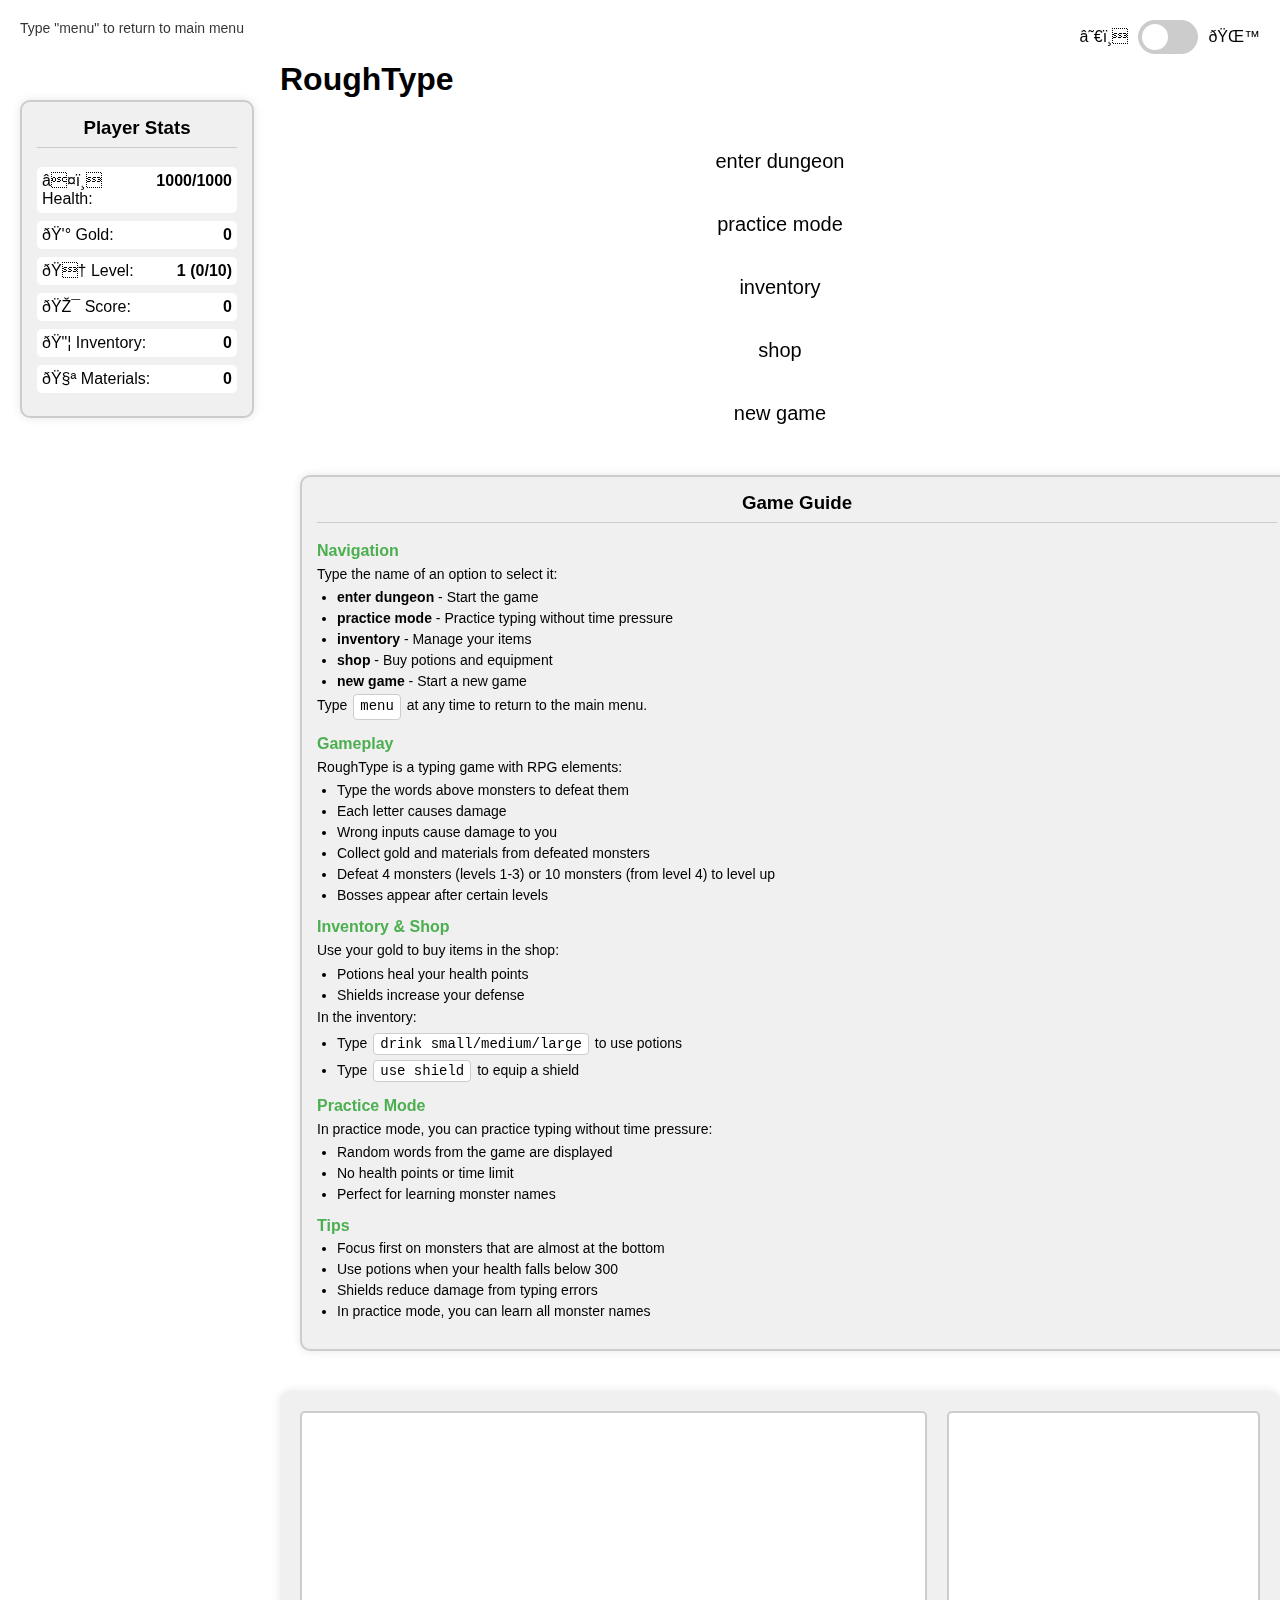
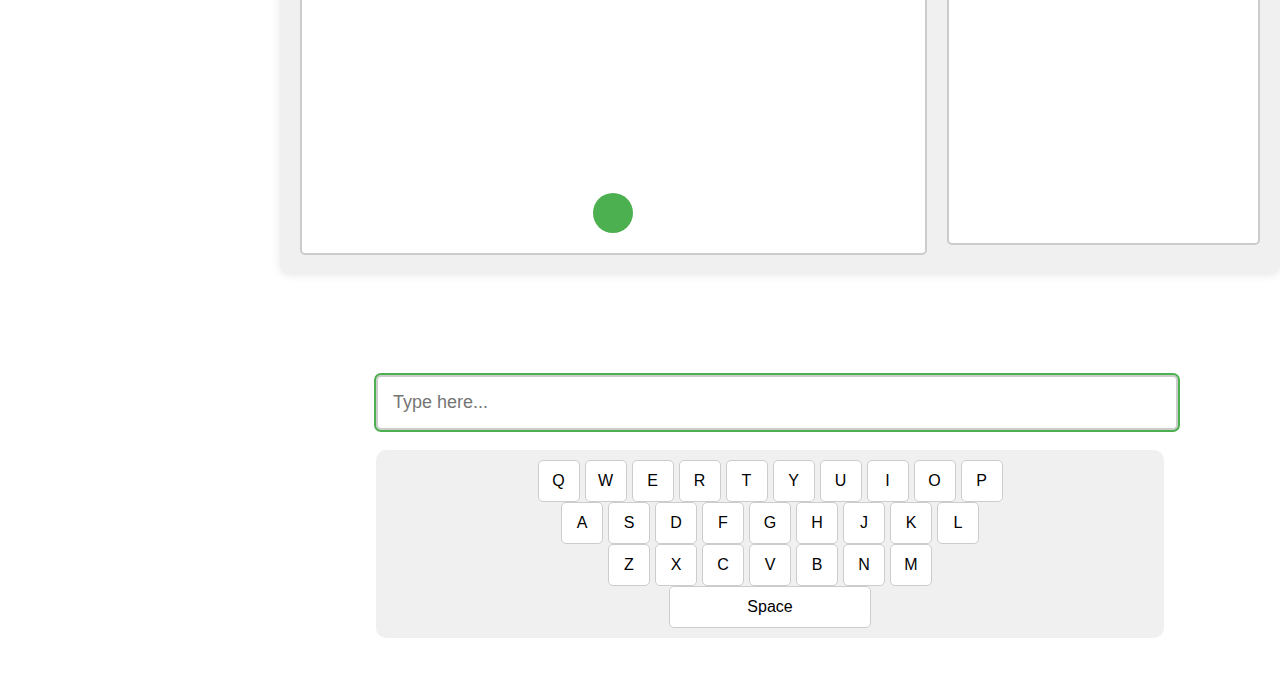
==== commit 3cf5ee45: "Entferne zusätzliches Eingabefeld im Hauptmenü und erweitere handleMenuInput für Debug-Befehle" ====
--- a/RoughType.html
+++ b/RoughType.html
@@ -852,7 +852,7 @@
                 <span class="stat-value" id="sidebarHealth">1000/1000</span>
             </div>
             <div class="stat-item">
-                <span>ðŸ’° Gold:</span>
+                <span>ðŸ'° Gold:</span>
                 <span class="stat-value" id="sidebarGold">0</span>
             </div>
             <div class="stat-item">
@@ -868,7 +868,7 @@
                 <span class="stat-value" id="sidebarScore">0</span>
             </div>
             <div class="stat-item">
-                <span>ðŸ“¦ Inventory:</span>
+                <span>ðŸ"¦ Inventory:</span>
                 <span class="stat-value" id="sidebarInventory">0</span>
             </div>
             <div class="stat-item">
@@ -886,11 +886,6 @@
             <div class="menu-option">inventory</div>
             <div class="menu-option">shop</div>
                 <div class="menu-option">new game</div>
-                
-                <!-- Eingabefeld fÃ¼r Befehle im HauptmenÃ¼ -->
-                <div class="command-input-container" style="margin-top: 20px; margin-bottom: 20px;">
-                    <input type="text" id="menuInput" placeholder="Befehl eingeben (z.B. load_level20)" style="width: 100%; padding: 10px; border-radius: 5px; border: 1px solid var(--debug-border); background: var(--debug-content-bg); color: var(--text-color);" onkeydown="if(event.key === 'Enter') { const command = this.value.trim(); if(processMenuCommand(command)) { this.value = ''; event.preventDefault(); } }">
-                </div>
                 
                 <!-- Tutorial-Bereich -->
                 <div class="tutorial-container">
@@ -1096,15 +1091,15 @@
             // Liste mÃ¶glicher Gegner nach Level mit Icons
             const enemyTypes = {
                 1: [
-                    { name: 'I', health: 3, goldReward: 1, icon: 'ðŸ”¤' },
-                    { name: 'A', health: 3, goldReward: 1, icon: 'ðŸ”¤' },
-                    { name: 'O', health: 3, goldReward: 1, icon: 'ðŸ”¤' }
+                    { name: 'I', health: 3, goldReward: 1, icon: 'ðŸ"¤' },
+                    { name: 'A', health: 3, goldReward: 1, icon: 'ðŸ"¤' },
+                    { name: 'O', health: 3, goldReward: 1, icon: 'ðŸ"¤' }
                 ],
                 2: [
                     { name: 'Up', health: 4, goldReward: 1, icon: 'â¬†ï¸' },
                     { name: 'On', health: 4, goldReward: 1, icon: 'â­•' },
-                    { name: 'At', health: 4, goldReward: 1, icon: 'ðŸ“' },
-                    { name: 'In', health: 4, goldReward: 1, icon: 'ðŸ“¥' },
+                    { name: 'At', health: 4, goldReward: 1, icon: 'ðŸ"' },
+                    { name: 'In', health: 4, goldReward: 1, icon: 'ðŸ"¥' },
                     { name: 'To', health: 4, goldReward: 1, icon: 'âž¡ï¸' }
                 ],
                 3: [
@@ -1123,27 +1118,27 @@
                 ],
                 5: [
                     { name: 'Snake', health: 10, goldReward: 3, icon: 'ðŸ' },
-                    { name: 'Ghost', health: 10, goldReward: 3, icon: 'ðŸ‘»' },
+                    { name: 'Ghost', health: 10, goldReward: 3, icon: 'ðŸ'»' },
                     { name: 'Slime', health: 10, goldReward: 3, icon: 'ðŸ«§' },
                     { name: 'Witch', health: 10, goldReward: 3, icon: 'ðŸ§™â€â™€ï¸' },
-                    { name: 'Demon', health: 10, goldReward: 3, icon: 'ðŸ‘¿' }
+                    { name: 'Demon', health: 10, goldReward: 3, icon: 'ðŸ'¿' }
                 ],
                 6: [
                     { name: 'Spider', health: 12, goldReward: 3, icon: 'ðŸ•·ï¸' },
                     { name: 'Dragon', health: 12, goldReward: 3, icon: 'ðŸ²' },
                     { name: 'Zombie', health: 12, goldReward: 3, icon: 'ðŸ§Ÿ' },
                     { name: 'Knight', health: 12, goldReward: 3, icon: 'ðŸ›¡ï¸' },
-                    { name: 'Goblin', health: 12, goldReward: 3, icon: 'ðŸ‘º' }
+                    { name: 'Goblin', health: 12, goldReward: 3, icon: 'ðŸ'º' }
                 ],
                 7: [
                     { name: 'Vampire', health: 14, goldReward: 4, icon: 'ðŸ§›' },
-                    { name: 'Phantom', health: 14, goldReward: 4, icon: 'ðŸ‘»' },
-                    { name: 'Warrior', health: 14, goldReward: 4, icon: 'âš”ï¸' },
+                    { name: 'Phantom', health: 14, goldReward: 4, icon: 'ðŸ'»' },
+                    { name: 'Warrior', health: 14, goldReward: 4, icon: 'âš"ï¸' },
                     { name: 'Mermaid', health: 14, goldReward: 4, icon: 'ðŸ§œâ€â™€ï¸' },
                     { name: 'Griffin', health: 14, goldReward: 4, icon: 'ðŸ¦…' }
                 ],
                 8: [
-                    { name: 'Skeleton', health: 16, goldReward: 4, icon: 'ðŸ’€' },
+                    { name: 'Skeleton', health: 16, goldReward: 4, icon: 'ðŸ'€' },
                     { name: 'Werewolf', health: 16, goldReward: 4, icon: 'ðŸº' },
                     { name: 'Basilisk', health: 16, goldReward: 4, icon: 'ðŸ' },
                     { name: 'Scorpion', health: 16, goldReward: 4, icon: 'ðŸ¦‚' },
@@ -1154,14 +1149,14 @@
                     { name: 'Behemoth', health: 18, goldReward: 5, icon: 'ðŸ¦•' },
                     { name: 'Leviathan', health: 18, goldReward: 5, icon: 'ðŸ‹' },
                     { name: 'Hellspawn', health: 18, goldReward: 5, icon: 'ðŸ˜ˆ' },
-                    { name: 'Dreadlord', health: 18, goldReward: 5, icon: 'ðŸ‘‘' }
+                    { name: 'Dreadlord', health: 18, goldReward: 5, icon: 'ðŸ''' }
                 ],
                 10: [
                     { name: 'Dragonlord', health: 20, goldReward: 5, icon: 'ðŸ²' },
-                    { name: 'Shadowking', health: 20, goldReward: 5, icon: 'ðŸŒ‘' },
-                    { name: 'Deathblade', health: 20, goldReward: 5, icon: 'âš”ï¸' },
-                    { name: 'Soulreaper', health: 20, goldReward: 5, icon: 'ðŸ’€' },
-                    { name: 'Doomslayer', health: 20, goldReward: 5, icon: 'ðŸ”¥' }
+                    { name: 'Shadowking', health: 20, goldReward: 5, icon: 'ðŸŒ' } },
+                    { name: 'Deathblade', health: 20, goldReward: 5, icon: 'âš"ï¸' },
+                    { name: 'Soulreaper', health: 20, goldReward: 5, icon: 'ðŸ'€' },
+                    { name: 'Doomslayer', health: 20, goldReward: 5, icon: 'ðŸ"¥' }
                 ]
             };
 
@@ -1729,7 +1724,7 @@
                     if (bosses[bossLevel]) {
                         const boss = bosses[bossLevel];
                         gameState.bossActive = true;
-                        const enemy = new Enemy(boss.name, boss.health, boss.goldReward, 'ðŸ‘‘', boss.special);
+                        const enemy = new Enemy(boss.name, boss.health, boss.goldReward, 'ðŸ', boss.special);
             const element = enemy.createDOMElement();
                         document.getElementById('gameScene').appendChild(element);
                         enemy.element = element;
@@ -1872,24 +1867,60 @@
         function handleMenuInput(typed) {
             debugLog(`handleMenuInput called with: "${typed}"`);
             typed = typed.toLowerCase();
-                const menuOptions = ['enter dungeon', 'practice mode', 'inventory', 'shop', 'menu', 'new game'];
-            
+            const menuOptions = ['enter dungeon', 'practice mode', 'inventory', 'shop', 'menu', 'new game'];
+
             debugLog(`Current menu options: ${menuOptions.join(', ')}`);
             
-            // Finde die erste MenÃ¼option, die mit der Eingabe beginnt
+            // Prüfe, ob es ein Level-Lade-Befehl ist
+            if (typed.startsWith('load_level')) {
+                debugLog(`Level-Lade-Befehl erkannt: ${typed}`);
+                const levelMatch = typed.match(/load_level(\d+)/);
+                if (levelMatch && levelMatch[1]) {
+                    const targetLevel = parseInt(levelMatch[1]);
+                    debugLog(`Ziel-Level: ${targetLevel}`);
+                    if (targetLevel >= 1 && targetLevel <= 30) { // Begrenze auf sinnvolle Level
+                        // Setze den Spielstand auf das gewünschte Level
+                        gameState.level = targetLevel;
+                        gameState.maxLevel = Math.max(gameState.maxLevel, targetLevel);
+                        gameState.monstersKilled = 0;
+                        
+                        // Aktualisiere die Anzeige
+                        updateDisplay();
+                        
+                        // Starte das Spiel
+                        gameState.currentScreen = 'game';
+                        mainMenu.classList.add('hidden');
+                        gameContainer.style.display = 'block';
+                        initGame();
+                        refreshVirtualKeyboard();
+                        
+                        // Füge eine Nachricht zum Combat Log hinzu
+                        addCombatLogEntry('info', `Level ${targetLevel} geladen!`);
+                        debugLog(`Level ${targetLevel} durch Befehl geladen`);
+                        
+                        return true;
+                    } else {
+                        alert('Ungültiges Level! Bitte wähle ein Level zwischen 1 und 30.');
+                        debugLog(`Ungültiges Level: ${targetLevel}`);
+                        return false;
+                    }
+                }
+            }
+
+            // Finde die erste Menüoption, die mit der Eingabe beginnt
             const matchingOption = menuOptions.find(option => option.startsWith(typed));
             debugLog(`Matching option found: ${matchingOption || 'none'}`);
-            
-            // Setze alle MenÃ¼optionen zurÃ¼ck und markiere korrekte Buchstaben
-                const menuElements = document.querySelectorAll('.menu-container > .menu-option');
+
+            // Setze alle Menüoptionen zurück und markiere korrekte Buchstaben
+            const menuElements = document.querySelectorAll('.menu-container > .menu-option');
             debugLog(`Found ${menuElements.length} menu elements`);
-            
+
             menuElements.forEach(option => {
                 const text = option.textContent.toLowerCase();
                 debugLog(`Processing menu option: "${text}"`);
-                
-                    // PrÃ¼fe, ob es sich um eine HauptmenÃ¼option handelt
-                    if (menuOptions.includes(text)) {
+
+                // Prüfe, ob es sich um eine Hauptmenüoption handelt
+                if (menuOptions.includes(text)) {
                     let html = '';
                     for(let i = 0; i < text.length; i++) {
                         if(text.startsWith(typed) && i < typed.length) {
@@ -1905,49 +1936,49 @@
 
             if (matchingOption && typed === matchingOption) {
                 debugLog(`Complete match found: ${matchingOption}`);
-                // VollstÃ¤ndiges Wort eingegeben
+                // Vollständiges Wort eingegeben
                 switch(matchingOption) {
                     case 'enter dungeon':
                         gameState.currentScreen = 'game';
                         mainMenu.classList.add('hidden');
                         gameContainer.style.display = 'block';
                         initGame();
-                            refreshVirtualKeyboard();
-                            break;
-                            
-                        case 'practice mode':
-                            gameState.currentScreen = 'practice';
-                            mainMenu.classList.add('hidden');
-                            gameContainer.style.display = 'block';
-                            initPracticeMode();
-                            refreshVirtualKeyboard();
+                        refreshVirtualKeyboard();
                         break;
                         
+                    case 'practice mode':
+                        gameState.currentScreen = 'practice';
+                        mainMenu.classList.add('hidden');
+                        gameContainer.style.display = 'block';
+                        initPracticeMode();
+                        refreshVirtualKeyboard();
+                    break;
+                    
                     case 'inventory':
                         gameState.currentScreen = 'inventory';
                         showInventory();
-                            refreshVirtualKeyboard();
-                        break;
-                        
+                        refreshVirtualKeyboard();
+                    break;
+                    
                     case 'shop':
                         gameState.currentScreen = 'shop';
                         showShop();
-                            refreshVirtualKeyboard();
-                        break;
-                        
+                        refreshVirtualKeyboard();
+                    break;
+                    
                     case 'menu':
                         if (gameState.currentScreen !== 'menu') {
                             returnToMenu();
-                                refreshVirtualKeyboard();
-                            }
-                            break;
-
-                        case 'new game':
-                            if (confirm('Do you really want to start a new game? The current progress will be lost!')) {
-                                resetGameState();
-                                returnToMenu();
-                                refreshVirtualKeyboard();
-                                alert('New game started!');
+                            refreshVirtualKeyboard();
+                        }
+                        break;
+
+                    case 'new game':
+                        if (confirm('Do you really want to start a new game? The current progress will be lost!')) {
+                            resetGameState();
+                            returnToMenu();
+                            refreshVirtualKeyboard();
+                            alert('New game started!');
                         }
                         break;
                 }
@@ -2016,7 +2047,7 @@
                             
                             <!-- Deutlicher Hinweis direkt im Materials-Container -->
                             <div style="background-color: #4CAF50; color: white; padding: 10px; margin-top: 15px; border-radius: 5px; text-align: center; font-weight: bold; font-size: 16px;">
-                                ðŸ’° Type "sell all materials" to sell all materials (5 gold each) ðŸ’°
+                                ðŸ'° Type "sell all materials" to sell all materials (5 gold each) ðŸ'°
                             </div>
                         </div>
                     </div>
@@ -2873,7 +2904,7 @@
             Object.values(bosses).forEach(boss => {
                 allMonsterWords.push({
                     word: boss.name.toLowerCase(),
-                    icon: 'ðŸ‘‘'
+                    icon: 'ðŸ'¿'
                 });
                 
                 // FÃ¼ge auch Split-WÃ¶rter hinzu, falls vorhanden
@@ -2881,7 +2912,7 @@
                     boss.splitWords.forEach(word => {
                         allMonsterWords.push({
                             word: word.toLowerCase(),
-                            icon: 'ðŸ”¥'
+                            icon: 'ðŸ"¥'
                         });
                     });
                 }
@@ -3101,22 +3132,11 @@
         };
 
         // Erweitere die Eingabeverarbeitung im HauptmenÃ¼
-        document.getElementById('menuInput').addEventListener('keydown', function(e) {
-            if (e.key === 'Enter') {
-                const command = this.value.trim();
-                
-                // Verarbeite spezielle Befehle
-                if (processMenuCommand(command)) {
-                    // Befehl wurde verarbeitet, leere das Eingabefeld
-                    this.value = '';
-                    e.preventDefault();
-                    return;
-                }
-                
-                // Normale Verarbeitung fortsetzen
-            }
-        });
+        
     </script>
     </div>
 </body>
 </html> 
+
+
+
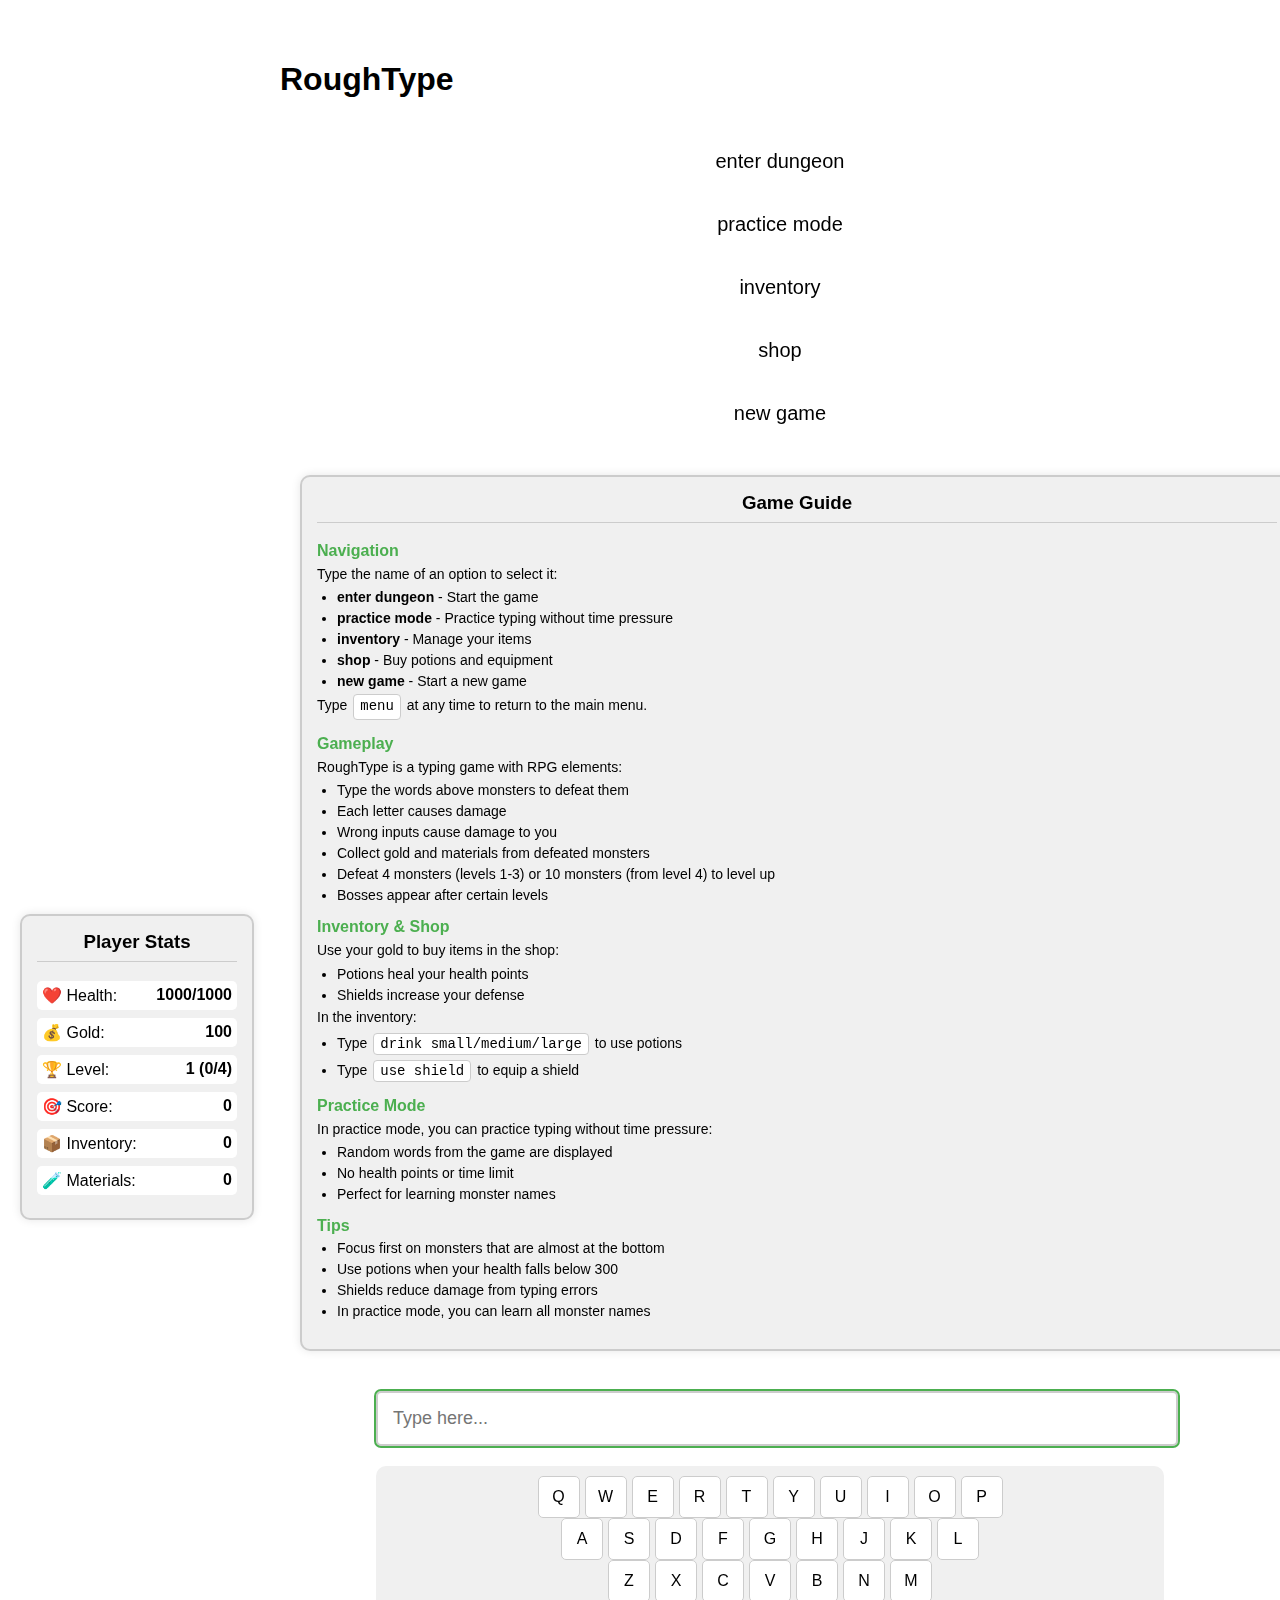
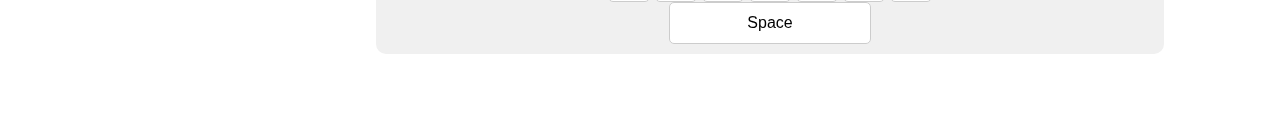
==== commit 6261634e: "Füge Level-Auswahlfunktion im Hauptmenü hinzu" ====
--- a/RoughType.html
+++ b/RoughType.html
@@ -90,7 +90,7 @@
             max-width: 1200px;
             margin: 0 auto;
             padding: 20px;
-            margin-left: 240px; /* Platz fÃ¼r die Sidebar */
+            margin-left: 240px; /* Platz für die Sidebar */
         }
 
         #debugContainer {
@@ -104,7 +104,7 @@
             border-top: 2px solid var(--debug-border);
             padding: 10px;
             border-radius: 10px 10px 0 0;
-            display: none; /* StandardmÃ¤ÃŸig ausgeblendet */
+            display: none; /* Standardmäßig ausgeblendet */
         }
 
         #debugHeader {
@@ -332,10 +332,10 @@
             width: 100%;
             max-width: 1200px;
             margin: 0 auto;
-            position: relative; /* FÃ¼r die Positionierung des Tutorials */
-        }
-
-        /* HauptmenÃ¼-Optionen */
+            position: relative; /* Für die Positionierung des Tutorials */
+        }
+
+        /* Hauptmenü-Optionen */
         .menu-container > .menu-option {
             font-size: 20px;
             padding: 10px;
@@ -343,7 +343,7 @@
             transition: all 0.3s;
             cursor: pointer;
             text-align: center;
-            display: block; /* Statt flex fÃ¼r HauptmenÃ¼-Optionen */
+            display: block; /* Statt flex für Hauptmenü-Optionen */
         }
 
         .menu-container > .menu-option:hover {
@@ -507,7 +507,7 @@
             gap: 20px;
             margin-bottom: 20px;
             width: 100%;
-            height: calc(100vh - 300px); /* HÃ¶he anpassen, um Platz fÃ¼r andere Elemente zu lassen */
+            height: calc(100vh - 300px); /* Höhe anpassen, um Platz für andere Elemente zu lassen */
         }
 
         .inventory-section, .materials-section {
@@ -666,10 +666,10 @@
             font-weight: bold;
         }
 
-        /* Anpassung fÃ¼r den Hauptinhalt */
+        /* Anpassung für den Hauptinhalt */
         @media (min-width: 1200px) {
             .container {
-                margin-left: 240px; /* Platz fÃ¼r die Sidebar */
+                margin-left: 240px; /* Platz für die Sidebar */
             }
         }
 
@@ -686,7 +686,7 @@
             }
         }
 
-        /* Neuer verbesserter MenÃ¼-Hinweis */
+        /* Neuer verbesserter Menü-Hinweis */
         .menu-hint-improved {
             position: fixed;
             top: 20px;
@@ -711,7 +711,7 @@
             100% { transform: translateX(-50%) scale(1); }
         }
 
-        /* Tutorial-Bereich im HauptmenÃ¼ */
+        /* Tutorial-Bereich im Hauptmenü */
         .tutorial-container {
             position: absolute;
             right: -320px;
@@ -768,7 +768,7 @@
             margin: 0 2px;
         }
 
-        /* Anpassung fÃ¼r kleinere Bildschirme */
+        /* Anpassung für kleinere Bildschirme */
         @media (max-width: 1500px) {
             .tutorial-container {
                 position: static;
@@ -778,7 +778,7 @@
             }
         }
 
-        /* Neue Animationen fÃ¼r Schuss und Treffer */
+        /* Neue Animationen für Schuss und Treffer */
         @keyframes hit {
             0% { transform: scale(1); }
             50% { transform: scale(1.3); background-color: #ff9800; }
@@ -831,48 +831,76 @@
             transform: scale(1.05);
             box-shadow: 0 4px 8px rgba(0,0,0,0.3);
         }
+
+        .level-select-grid {
+            display: grid;
+            grid-template-columns: repeat(auto-fill, minmax(150px, 1fr));
+            gap: 10px;
+            margin: 20px 0;
+        }
+        
+        .level-option {
+            text-align: center;
+            padding: 15px 10px;
+        }
+        
+        .level-option[data-level="${gameState.level}"] {
+            background-color: #4CAF50;
+            color: white;
+        }
+        
+        .level-option:hover:not([data-level*="locked"]) {
+            background-color: #e0e0e0;
+            transform: scale(1.05);
+        }
+        
+        .level-option[data-level*="locked"] {
+            opacity: 0.5;
+            cursor: not-allowed;
+            background-color: #ccc;
+        }
     </style>
 </head>
 <body>
     <div id="mainContainer">
     <div class="theme-switch">
-        <span>â˜€ï¸</span>
+        <span>☀️</span>
         <label class="switch">
             <input type="checkbox" id="themeToggle">
             <span class="slider"></span>
         </label>
-        <span>ðŸŒ™</span>
+        <span>🌙</span>
     </div>
 
         <!-- Neuer Stats-Container -->
         <div class="stats-sidebar" id="statsSidebar">
             <h3>Player Stats</h3>
             <div class="stat-item">
-                <span>â¤ï¸ Health:</span>
+                <span>❤️ Health:</span>
                 <span class="stat-value" id="sidebarHealth">1000/1000</span>
             </div>
             <div class="stat-item">
-                <span>ðŸ'° Gold:</span>
+                <span>💰 Gold:</span>
                 <span class="stat-value" id="sidebarGold">0</span>
             </div>
             <div class="stat-item">
-                <span>ðŸ† Level:</span>
+                <span>🏆 Level:</span>
                 <span class="stat-value" id="sidebarLevel">1 (0/10)</span>
             </div>
             <div class="stat-item" id="sidebarDefenseContainer" style="display: none;">
-                <span>ðŸ›¡ï¸ Defense:</span>
+                <span>🛡️ Defense:</span>
                 <span class="stat-value" id="sidebarDefense">0</span>
             </div>
             <div class="stat-item">
-                <span>ðŸŽ¯ Score:</span>
+                <span>🎯 Score:</span>
                 <span class="stat-value" id="sidebarScore">0</span>
             </div>
             <div class="stat-item">
-                <span>ðŸ"¦ Inventory:</span>
+                <span>📦 Inventory:</span>
                 <span class="stat-value" id="sidebarInventory">0</span>
             </div>
             <div class="stat-item">
-                <span>ðŸ§ª Materials:</span>
+                <span>🧪 Materials:</span>
                 <span class="stat-value" id="sidebarMaterials">0</span>
             </div>
     </div>
@@ -1007,7 +1035,7 @@
 
     <div id="debugContainer">
         <div id="debugHeader">
-                Debug Window â–¼
+                Debug Window ▼
                 <button id="copyButton">Copy Log</button>
         </div>
         <div id="debugContent">
@@ -1016,7 +1044,7 @@
     </div>
 
     <script>
-        // Dark Mode FunktionalitÃ¤t
+        // Dark Mode Funktionalität
         const themeToggle = document.getElementById('themeToggle');
         
         // Gespeicherten Theme-Status laden
@@ -1044,12 +1072,12 @@
         debugHeader.addEventListener('click', function(e) {
             if (e.target !== copyButton) {
                 debugContent.style.display = debugContent.style.display === 'none' ? 'block' : 'none';
-                    debugHeader.innerHTML = `Debug Window ${debugContent.style.display === 'none' ? 'â–²' : 'â–¼'}
+                    debugHeader.innerHTML = `Debug Window ${debugContent.style.display === 'none' ? '▲' : '▼'}
                         <button id="copyButton">Copy Log</button>`;
             }
         });
 
-        // Log kopieren FunktionalitÃ¤t
+        // Log kopieren Funktionalität
         copyButton.addEventListener('click', function() {
             const text = debugContent.textContent;
             navigator.clipboard.writeText(text).then(() => {
@@ -1083,80 +1111,80 @@
                 maxLevel: 1,
                 monstersKilled: 0,
                 bossActive: false,
-                materials: [], // Neues Array fÃ¼r Materialien
-                level10BossActive: false, // Neuer Status fÃ¼r Level 10 Boss
-                debugMode: false, // Debug-Modus standardmÃ¤ÃŸig deaktiviert
+                materials: [], // Neues Array für Materialien
+                level10BossActive: false, // Neuer Status für Level 10 Boss
+                debugMode: false, // Debug-Modus standardmäßig deaktiviert
             };
 
-            // Liste mÃ¶glicher Gegner nach Level mit Icons
+            // Liste möglicher Gegner nach Level mit Icons
             const enemyTypes = {
                 1: [
-                    { name: 'I', health: 3, goldReward: 1, icon: 'ðŸ"¤' },
-                    { name: 'A', health: 3, goldReward: 1, icon: 'ðŸ"¤' },
-                    { name: 'O', health: 3, goldReward: 1, icon: 'ðŸ"¤' }
+                    { name: 'I', health: 3, goldReward: 1, icon: '🔤' },
+                    { name: 'A', health: 3, goldReward: 1, icon: '🔤' },
+                    { name: 'O', health: 3, goldReward: 1, icon: '🔤' }
                 ],
                 2: [
-                    { name: 'Up', health: 4, goldReward: 1, icon: 'â¬†ï¸' },
-                    { name: 'On', health: 4, goldReward: 1, icon: 'â­•' },
-                    { name: 'At', health: 4, goldReward: 1, icon: 'ðŸ"' },
-                    { name: 'In', health: 4, goldReward: 1, icon: 'ðŸ"¥' },
-                    { name: 'To', health: 4, goldReward: 1, icon: 'âž¡ï¸' }
+                    { name: 'Up', health: 4, goldReward: 1, icon: '⬆️' },
+                    { name: 'On', health: 4, goldReward: 1, icon: '⭕' },
+                    { name: 'At', health: 4, goldReward: 1, icon: '📍' },
+                    { name: 'In', health: 4, goldReward: 1, icon: '📥' },
+                    { name: 'To', health: 4, goldReward: 1, icon: '➡️' }
                 ],
                 3: [
-                    { name: 'Rat', health: 6, goldReward: 2, icon: 'ðŸ€' },
-                    { name: 'Cat', health: 6, goldReward: 2, icon: 'ðŸ±' },
-                    { name: 'Bat', health: 6, goldReward: 2, icon: 'ðŸ¦‡' },
-                    { name: 'Ant', health: 6, goldReward: 2, icon: 'ðŸœ' },
-                    { name: 'Bug', health: 6, goldReward: 2, icon: 'ðŸ›' }
+                    { name: 'Rat', health: 6, goldReward: 2, icon: '🐀' },
+                    { name: 'Cat', health: 6, goldReward: 2, icon: '🐱' },
+                    { name: 'Bat', health: 6, goldReward: 2, icon: '🦇' },
+                    { name: 'Ant', health: 6, goldReward: 2, icon: '🐜' },
+                    { name: 'Bug', health: 6, goldReward: 2, icon: '🐛' }
                 ],
                 4: [
-                    { name: 'Frog', health: 8, goldReward: 2, icon: 'ðŸ¸' },
-                    { name: 'Toad', health: 8, goldReward: 2, icon: 'ðŸ¦Ž' },
-                    { name: 'Worm', health: 8, goldReward: 2, icon: 'ðŸª±' },
-                    { name: 'Fish', health: 8, goldReward: 2, icon: 'ðŸŸ' },
-                    { name: 'Crab', health: 8, goldReward: 2, icon: 'ðŸ¦€' }
+                    { name: 'Frog', health: 8, goldReward: 2, icon: '🐸' },
+                    { name: 'Toad', health: 8, goldReward: 2, icon: '🦎' },
+                    { name: 'Worm', health: 8, goldReward: 2, icon: '🪱' },
+                    { name: 'Fish', health: 8, goldReward: 2, icon: '🐟' },
+                    { name: 'Crab', health: 8, goldReward: 2, icon: '🦀' }
                 ],
                 5: [
-                    { name: 'Snake', health: 10, goldReward: 3, icon: 'ðŸ' },
-                    { name: 'Ghost', health: 10, goldReward: 3, icon: 'ðŸ'»' },
-                    { name: 'Slime', health: 10, goldReward: 3, icon: 'ðŸ«§' },
-                    { name: 'Witch', health: 10, goldReward: 3, icon: 'ðŸ§™â€â™€ï¸' },
-                    { name: 'Demon', health: 10, goldReward: 3, icon: 'ðŸ'¿' }
+                    { name: 'Snake', health: 10, goldReward: 3, icon: '🐍' },
+                    { name: 'Ghost', health: 10, goldReward: 3, icon: '👻' },
+                    { name: 'Slime', health: 10, goldReward: 3, icon: '🫧' },
+                    { name: 'Witch', health: 10, goldReward: 3, icon: '🧙‍♀️' },
+                    { name: 'Demon', health: 10, goldReward: 3, icon: '👿' }
                 ],
                 6: [
-                    { name: 'Spider', health: 12, goldReward: 3, icon: 'ðŸ•·ï¸' },
-                    { name: 'Dragon', health: 12, goldReward: 3, icon: 'ðŸ²' },
-                    { name: 'Zombie', health: 12, goldReward: 3, icon: 'ðŸ§Ÿ' },
-                    { name: 'Knight', health: 12, goldReward: 3, icon: 'ðŸ›¡ï¸' },
-                    { name: 'Goblin', health: 12, goldReward: 3, icon: 'ðŸ'º' }
+                    { name: 'Spider', health: 12, goldReward: 3, icon: '🕷️' },
+                    { name: 'Dragon', health: 12, goldReward: 3, icon: '🐲' },
+                    { name: 'Zombie', health: 12, goldReward: 3, icon: '🧟' },
+                    { name: 'Knight', health: 12, goldReward: 3, icon: '🛡️' },
+                    { name: 'Goblin', health: 12, goldReward: 3, icon: '👺' }
                 ],
                 7: [
-                    { name: 'Vampire', health: 14, goldReward: 4, icon: 'ðŸ§›' },
-                    { name: 'Phantom', health: 14, goldReward: 4, icon: 'ðŸ'»' },
-                    { name: 'Warrior', health: 14, goldReward: 4, icon: 'âš"ï¸' },
-                    { name: 'Mermaid', health: 14, goldReward: 4, icon: 'ðŸ§œâ€â™€ï¸' },
-                    { name: 'Griffin', health: 14, goldReward: 4, icon: 'ðŸ¦…' }
+                    { name: 'Vampire', health: 14, goldReward: 4, icon: '🧛' },
+                    { name: 'Phantom', health: 14, goldReward: 4, icon: '👻' },
+                    { name: 'Warrior', health: 14, goldReward: 4, icon: '⚔️' },
+                    { name: 'Mermaid', health: 14, goldReward: 4, icon: '🧜‍♀️' },
+                    { name: 'Griffin', health: 14, goldReward: 4, icon: '🦅' }
                 ],
                 8: [
-                    { name: 'Skeleton', health: 16, goldReward: 4, icon: 'ðŸ'€' },
-                    { name: 'Werewolf', health: 16, goldReward: 4, icon: 'ðŸº' },
-                    { name: 'Basilisk', health: 16, goldReward: 4, icon: 'ðŸ' },
-                    { name: 'Scorpion', health: 16, goldReward: 4, icon: 'ðŸ¦‚' },
-                    { name: 'Gargoyle', health: 16, goldReward: 4, icon: 'ðŸ—¿' }
+                    { name: 'Skeleton', health: 16, goldReward: 4, icon: '💀' },
+                    { name: 'Werewolf', health: 16, goldReward: 4, icon: '🐺' },
+                    { name: 'Basilisk', health: 16, goldReward: 4, icon: '🐍' },
+                    { name: 'Scorpion', health: 16, goldReward: 4, icon: '🦂' },
+                    { name: 'Gargoyle', health: 16, goldReward: 4, icon: '🗿' }
                 ],
                 9: [
-                    { name: 'Hydralisk', health: 18, goldReward: 5, icon: 'ðŸ‰' },
-                    { name: 'Behemoth', health: 18, goldReward: 5, icon: 'ðŸ¦•' },
-                    { name: 'Leviathan', health: 18, goldReward: 5, icon: 'ðŸ‹' },
-                    { name: 'Hellspawn', health: 18, goldReward: 5, icon: 'ðŸ˜ˆ' },
-                    { name: 'Dreadlord', health: 18, goldReward: 5, icon: 'ðŸ''' }
+                    { name: 'Hydralisk', health: 18, goldReward: 5, icon: '🐉' },
+                    { name: 'Behemoth', health: 18, goldReward: 5, icon: '🦕' },
+                    { name: 'Leviathan', health: 18, goldReward: 5, icon: '🐋' },
+                    { name: 'Hellspawn', health: 18, goldReward: 5, icon: '😈' },
+                    { name: 'Dreadlord', health: 18, goldReward: 5, icon: '👑' }
                 ],
                 10: [
-                    { name: 'Dragonlord', health: 20, goldReward: 5, icon: 'ðŸ²' },
-                    { name: 'Shadowking', health: 20, goldReward: 5, icon: 'ðŸŒ' } },
-                    { name: 'Deathblade', health: 20, goldReward: 5, icon: 'âš"ï¸' },
-                    { name: 'Soulreaper', health: 20, goldReward: 5, icon: 'ðŸ'€' },
-                    { name: 'Doomslayer', health: 20, goldReward: 5, icon: 'ðŸ"¥' }
+                    { name: 'Dragonlord', health: 20, goldReward: 5, icon: '🐲' },
+                    { name: 'Shadowking', health: 20, goldReward: 5, icon: '🌑' },
+                    { name: 'Deathblade', health: 20, goldReward: 5, icon: '⚔️' },
+                    { name: 'Soulreaper', health: 20, goldReward: 5, icon: '💀' },
+                    { name: 'Doomslayer', health: 20, goldReward: 5, icon: '🔥' }
                 ]
             };
 
@@ -1238,7 +1266,7 @@
                         if (!hasEquippedShield) {
                             const newShield = {name: "shield", type: "equipment", equipped: true};
                             gameState.inventory.push(newShield);
-                            gameState.defense += 5; // Direkt Defense erhÃ¶hen
+                            gameState.defense += 5; // Direkt Defense erhöhen
                             updateDisplay(); // Sofort aktualisieren
                             return 'Shield equipped! Defense increased by 5';
                         } else {
@@ -1250,7 +1278,7 @@
                 }
             ];
 
-            // Drop-Definitionen fÃ¼r Monster
+            // Drop-Definitionen für Monster
             const monsterDrops = {
                 // Level 1
                 'I': { item: 'letter fragment', chance: 0.3 },
@@ -1297,7 +1325,7 @@
                     this.icon = icon;
                     
                     // Sichere Spawn-Zone berechnen
-                    const wordWidth = this.word.length * 10; // GeschÃ¤tzte Breite pro Buchstabe
+                    const wordWidth = this.word.length * 10; // Geschätzte Breite pro Buchstabe
                     const safeMargin = Math.max(wordWidth, 100); // Mindestens 100px oder Wortbreite
                     this.x = Math.random() * (760 - 2 * safeMargin) + safeMargin; // Zentrierterer Spawn-Bereich
                 this.y = -50;
@@ -1335,7 +1363,7 @@
                     this.element.style.top = this.y + 'px';
                 }
 
-                    // Boss-SpezialfÃ¤higkeiten
+                    // Boss-Spezialfähigkeiten
                     if (this.special === 'regenerate') {
                         this.regenCooldown -= deltaTime;
                         if (this.regenCooldown <= 0 && Date.now() - this.lastDamageTime > 3000) {
@@ -1354,7 +1382,7 @@
                 if(this.element) {
                     this.element.querySelector('.enemy-health').textContent = `${this.health} HP`;
                         
-                        // FÃ¼ge Trefferanimation hinzu
+                        // Füge Trefferanimation hinzu
                         this.element.classList.add('hit');
                         setTimeout(() => {
                             if (this.element) {
@@ -1363,7 +1391,7 @@
                         }, 300);
                     }
 
-                    // Boss-SpezialfÃ¤higkeiten bei Tod
+                    // Boss-Spezialfähigkeiten bei Tod
                     if (this.health <= 0 && this.special === 'split') {
                         // Maximal 3 Split-Gegner gleichzeitig
                         const maxSplits = Math.min(3, bosses[10].splitWords.length);
@@ -1404,7 +1432,7 @@
                     if (level10Boss.element) {
                         // Boss-Animation wird durch CSS-Animation gesteuert
                         
-                        // Spawn-Timer fÃ¼r Worte
+                        // Spawn-Timer für Worte
                         if (timestamp - level10Boss.lastSpawnTime > 3000 && level10Boss.activeWords.length < level10Boss.maxProjectiles) {
                             spawnBossWord();
                             level10Boss.lastSpawnTime = timestamp;
@@ -1416,7 +1444,7 @@
                             word.position.y += word.speed * (deltaTime / 1000);
                             word.element.style.top = `${word.position.y}px`;
                             
-                            // PrÃ¼fen, ob das Wort den Spieler erreicht hat
+                            // Prüfen, ob das Wort den Spieler erreicht hat
                             if (word.position.y > gameState.playerPosition.y - 40) {
                                 gameState.playerHealth -= 20;
                                 word.element.remove();
@@ -1439,7 +1467,7 @@
                         const enemy = gameState.enemies[i];
                 enemy.update(deltaTime);
                 
-                // PrÃ¼fen ob Gegner den Spieler erreicht hat
+                // Prüfen ob Gegner den Spieler erreicht hat
                 if (enemy.y > gameState.playerPosition.y - 40) {
                     gameState.playerHealth -= 10;
                             removeEnemy(i);
@@ -1471,7 +1499,7 @@
             gameState.enemies.splice(index, 1);
         }
 
-        // Spiel initialisieren (Ã¼berarbeitet)
+        // Spiel initialisieren (überarbeitet)
         function initGame() {
                 loadGameState();
                 if (gameState.playerHealth <= 0) {
@@ -1482,9 +1510,9 @@
             gameState.spawnTimer = 0;
             gameState.lastUpdate = 0;
             gameState.currentScreen = 'game';
-                gameState.monstersKilled = 0; // Setze getÃ¶tete Monster zurÃ¼ck
+                gameState.monstersKilled = 0; // Setze getötete Monster zurück
                 gameState.bossActive = false;
-                gameState.level10BossActive = false; // Neuer Status fÃ¼r Level 10 Boss
+                gameState.level10BossActive = false; // Neuer Status für Level 10 Boss
 
             const gameScene = document.getElementById('gameScene');
                 gameScene.innerHTML = `<div class="player" id="player"></div>`;
@@ -1509,10 +1537,10 @@
                     oldHint.remove();
                 }
 
-                // FÃ¼ge verbesserten MenÃ¼-Hinweis hinzu
+                // Füge verbesserten Menü-Hinweis hinzu
             const hint = document.createElement('div');
                 hint.className = 'menu-hint-improved';
-                hint.innerHTML = 'âŒ¨ï¸ Type <strong>"menu"</strong> to return to the main menu';
+                hint.innerHTML = '⌨️ Type <strong>"menu"</strong> to return to the main menu';
                 
                 // Hinweis nach 5 Sekunden ausblenden
                 setTimeout(() => {
@@ -1530,11 +1558,11 @@
                 // Combat Log initialisieren
                 const combatLog = document.getElementById('combatLog');
                 if (combatLog) {
-                    // FÃ¼ge eine Nachricht hinzu, dass die Etage zurÃ¼ckgesetzt wurde
-                    addCombatLogEntry('info', `Du betrittst Etage ${gameState.level}. Dein Fortschritt wurde zurÃ¼ckgesetzt.`);
+                    // Füge eine Nachricht hinzu, dass die Etage zurückgesetzt wurde
+                    addCombatLogEntry('info', `Du betrittst Etage ${gameState.level}. Dein Fortschritt wurde zurückgesetzt.`);
                     addCombatLogEntry('info', 'Type "menu" to return to the main menu.');
                     
-                    // Spezielle Nachricht fÃ¼r Level 10 Boss
+                    // Spezielle Nachricht für Level 10 Boss
                     if (gameState.level === 10) {
                         addCombatLogEntry('info', 'BOSS BATTLE! Defeat TYPEREX by typing all the words it throws at you!');
                     }
@@ -1582,7 +1610,7 @@
                 
                 const gameScene = document.getElementById('gameScene');
                 
-                // ZufÃ¤lliges Wort aus dem Pool auswÃ¤hlen
+                // Zufälliges Wort aus dem Pool auswählen
                 const randomIndex = Math.floor(Math.random() * level10Boss.wordPool.length);
                 const word = level10Boss.wordPool[randomIndex];
                 
@@ -1609,7 +1637,7 @@
                 wordElement.style.top = '-25px';
                 projectile.appendChild(wordElement);
                 
-                // Wort zum aktiven Array hinzufÃ¼gen
+                // Wort zum aktiven Array hinzufügen
                 level10Boss.activeWords.push({
                     word: word.toLowerCase(),
                     element: projectile,
@@ -1618,7 +1646,7 @@
                     speed: 40 + Math.random() * 20
                 });
                 
-                // NÃ¤chstes Wort spawnen, wenn weniger als maxProjectiles aktiv sind
+                // Nächstes Wort spawnen, wenn weniger als maxProjectiles aktiv sind
                 if (level10Boss.activeWords.length < level10Boss.maxProjectiles) {
                     setTimeout(spawnBossWord, 1000);
                 }
@@ -1639,7 +1667,7 @@
                 level10Boss.health--;
                 updateBossHealthBar();
                 
-                // PrÃ¼fen, ob der Boss besiegt wurde
+                // Prüfen, ob der Boss besiegt wurde
                 if (level10Boss.health <= 0) {
                     defeatLevel10Boss();
                 }
@@ -1685,7 +1713,7 @@
                 gameState.gold += level10Boss.goldReward;
                 gameState.score += 100;
                 
-                // Level erhÃ¶hen
+                // Level erhöhen
                 gameState.level++;
                 gameState.maxLevel = Math.max(gameState.level, gameState.maxLevel);
                 gameState.monstersKilled = 0;
@@ -1694,7 +1722,7 @@
                 addCombatLogEntry('kill', `You defeated TYPEREX! Earned ${level10Boss.goldReward} gold!`);
                 alert(`Boss defeated! You are now Level ${gameState.level}!`);
                 
-                // NÃ¤chstes Level starten
+                // Nächstes Level starten
                 spawnEnemy();
                 updateDisplay();
                 saveGameState();
@@ -1708,12 +1736,12 @@
                     return;
                 }
                 
-                // Berechne die Anzahl der benÃ¶tigten Monster fÃ¼r das aktuelle Level
+                // Berechne die Anzahl der benötigten Monster für das aktuelle Level
                 const monstersNeeded = gameState.level <= 3 ? 4 : 10;
                 
                 if (gameState.monstersKilled > 0 && gameState.monstersKilled % monstersNeeded === 0 && !gameState.bossActive) {
-                    // Berechne das Boss-Level basierend auf der Anzahl der getÃ¶teten Monster
-                    // FÃ¼r die ersten 3 Level erscheint der Boss nach 4 Monstern, danach nach 10
+                    // Berechne das Boss-Level basierend auf der Anzahl der getöteten Monster
+                    // Für die ersten 3 Level erscheint der Boss nach 4 Monstern, danach nach 10
                     let bossLevel;
                     if (gameState.level <= 3) {
                         bossLevel = Math.floor(gameState.level * 4 / 10) * 10;
@@ -1724,7 +1752,7 @@
                     if (bosses[bossLevel]) {
                         const boss = bosses[bossLevel];
                         gameState.bossActive = true;
-                        const enemy = new Enemy(boss.name, boss.health, boss.goldReward, 'ðŸ', boss.special);
+                        const enemy = new Enemy(boss.name, boss.health, boss.goldReward, '👑', boss.special);
             const element = enemy.createDOMElement();
                         document.getElementById('gameScene').appendChild(element);
                         enemy.element = element;
@@ -1758,7 +1786,7 @@
                 alert(`Level Up! You are now Level ${gameState.level}!`);
                 addCombatLogEntry('info', `You leveled up! Level ${gameState.level} reached!`);
                 
-                // Eingabefeld zurÃ¼cksetzen
+                // Eingabefeld zurücksetzen
                 document.getElementById('typingInput').value = '';
                 
                 updateDisplay();
@@ -1767,18 +1795,17 @@
 
         // Display aktualisieren
         function updateDisplay() {
-                // Berechne die Anzahl der benÃ¶tigten Monster fÃ¼r das aktuelle Level
-                const monstersNeeded = gameState.level <= 3 ? 4 : 10;
-                
-                // Sidebar Stats aktualisieren
+                // Aktualisiere die Sidebar-Anzeige
                 document.getElementById('sidebarHealth').textContent = `${gameState.playerHealth}/1000`;
                 document.getElementById('sidebarGold').textContent = gameState.gold;
+                
+                // Berechne die Anzahl der Monster, die für ein Level-Up benötigt werden
+                const monstersNeeded = gameState.level <= 3 ? 4 : 10;
+                
+                // Aktualisiere die Level-Anzeige mit dem aktuellen Level und dem Fortschritt
                 document.getElementById('sidebarLevel').textContent = `${gameState.level} (${gameState.monstersKilled}/${monstersNeeded})`;
-                document.getElementById('sidebarInventory').textContent = gameState.inventory.length;
-                document.getElementById('sidebarMaterials').textContent = gameState.materials.reduce((total, mat) => total + mat.amount, 0);
-                document.getElementById('sidebarScore').textContent = gameState.score;
-                
-                // Defense anzeigen wenn vorhanden
+                
+                // Zeige die Verteidigung an, wenn sie größer als 0 ist
                 if (gameState.defense > 0) {
                     document.getElementById('sidebarDefenseContainer').style.display = 'flex';
                     document.getElementById('sidebarDefense').textContent = gameState.defense;
@@ -1786,7 +1813,17 @@
                     document.getElementById('sidebarDefenseContainer').style.display = 'none';
                 }
                 
-                // Speichern nach jeder Aktualisierung
+                document.getElementById('sidebarScore').textContent = gameState.score;
+                document.getElementById('sidebarInventory').textContent = gameState.inventory.length;
+                
+                // Berechne die Gesamtzahl der Materialien
+                let totalMaterials = 0;
+                gameState.materials.forEach(material => {
+                    totalMaterials += material.amount;
+                });
+                document.getElementById('sidebarMaterials').textContent = totalMaterials;
+                
+                // Speichere den Spielstand
                 saveGameState();
         }
 
@@ -1863,128 +1900,58 @@
                 inputContainer.appendChild(newKeyboard);
         }
 
-        // MenÃ¼-Handling aktualisieren
-        function handleMenuInput(typed) {
-            debugLog(`handleMenuInput called with: "${typed}"`);
-            typed = typed.toLowerCase();
-            const menuOptions = ['enter dungeon', 'practice mode', 'inventory', 'shop', 'menu', 'new game'];
-
-            debugLog(`Current menu options: ${menuOptions.join(', ')}`);
-            
-            // Prüfe, ob es ein Level-Lade-Befehl ist
-            if (typed.startsWith('load_level')) {
-                debugLog(`Level-Lade-Befehl erkannt: ${typed}`);
-                const levelMatch = typed.match(/load_level(\d+)/);
-                if (levelMatch && levelMatch[1]) {
-                    const targetLevel = parseInt(levelMatch[1]);
-                    debugLog(`Ziel-Level: ${targetLevel}`);
-                    if (targetLevel >= 1 && targetLevel <= 30) { // Begrenze auf sinnvolle Level
-                        // Setze den Spielstand auf das gewünschte Level
-                        gameState.level = targetLevel;
-                        gameState.maxLevel = Math.max(gameState.maxLevel, targetLevel);
-                        gameState.monstersKilled = 0;
+        // Menü-Handling aktualisieren
+        function handleMenuInput(input) {
+            const menuOptions = document.querySelectorAll('.menu-option');
+            let matchFound = false;
+            
+            menuOptions.forEach(option => {
+                const optionText = option.textContent.toLowerCase();
+                
+                // Wenn die Eingabe mit einer Option beginnt
+                if (optionText.startsWith(input)) {
+                    // Hervorhebe den eingegebenen Teil
+                    option.innerHTML = `<span class="correct">${input}</span>${optionText.slice(input.length)}`;
+                    matchFound = true;
+                    
+                    // Wenn die Eingabe exakt mit einer Option übereinstimmt
+                    if (input === optionText) {
+                        // Führe die entsprechende Aktion aus
+                        switch (optionText) {
+                            case 'enter dungeon':
+                                startGame();
+                                break;
+                            case 'practice mode':
+                                startPracticeMode();
+                                break;
+                            case 'inventory':
+                                showInventory();
+                                break;
+                            case 'shop':
+                                showShop();
+                                break;
+                            case 'select level':
+                                showLevelSelect();
+                                break;
+                            case 'new game':
+                                if (confirm('Are you sure you want to start a new game? All progress will be lost.')) {
+                                    resetGameState();
+                                    saveGameState();
+                                    updateDisplay();
+                                }
+                                break;
+                        }
                         
-                        // Aktualisiere die Anzeige
-                        updateDisplay();
-                        
-                        // Starte das Spiel
-                        gameState.currentScreen = 'game';
-                        mainMenu.classList.add('hidden');
-                        gameContainer.style.display = 'block';
-                        initGame();
-                        refreshVirtualKeyboard();
-                        
-                        // Füge eine Nachricht zum Combat Log hinzu
-                        addCombatLogEntry('info', `Level ${targetLevel} geladen!`);
-                        debugLog(`Level ${targetLevel} durch Befehl geladen`);
-                        
-                        return true;
-                    } else {
-                        alert('Ungültiges Level! Bitte wähle ein Level zwischen 1 und 30.');
-                        debugLog(`Ungültiges Level: ${targetLevel}`);
-                        return false;
-                    }
-                }
-            }
-
-            // Finde die erste Menüoption, die mit der Eingabe beginnt
-            const matchingOption = menuOptions.find(option => option.startsWith(typed));
-            debugLog(`Matching option found: ${matchingOption || 'none'}`);
-
-            // Setze alle Menüoptionen zurück und markiere korrekte Buchstaben
-            const menuElements = document.querySelectorAll('.menu-container > .menu-option');
-            debugLog(`Found ${menuElements.length} menu elements`);
-
-            menuElements.forEach(option => {
-                const text = option.textContent.toLowerCase();
-                debugLog(`Processing menu option: "${text}"`);
-
-                // Prüfe, ob es sich um eine Hauptmenüoption handelt
-                if (menuOptions.includes(text)) {
-                    let html = '';
-                    for(let i = 0; i < text.length; i++) {
-                        if(text.startsWith(typed) && i < typed.length) {
-                            html += `<span class="correct">${text[i]}</span>`;
-                        } else {
-                            html += text[i];
-                        }
-                    }
-                    debugLog(`Setting innerHTML for "${text}" to: ${html}`);
-                    option.innerHTML = html;
+                        // Leere das Eingabefeld
+                        document.getElementById('typingInput').value = '';
+                    }
+                } else {
+                    // Setze den Text zurück, wenn er nicht mehr passt
+                    option.textContent = optionText;
                 }
             });
-
-            if (matchingOption && typed === matchingOption) {
-                debugLog(`Complete match found: ${matchingOption}`);
-                // Vollständiges Wort eingegeben
-                switch(matchingOption) {
-                    case 'enter dungeon':
-                        gameState.currentScreen = 'game';
-                        mainMenu.classList.add('hidden');
-                        gameContainer.style.display = 'block';
-                        initGame();
-                        refreshVirtualKeyboard();
-                        break;
-                        
-                    case 'practice mode':
-                        gameState.currentScreen = 'practice';
-                        mainMenu.classList.add('hidden');
-                        gameContainer.style.display = 'block';
-                        initPracticeMode();
-                        refreshVirtualKeyboard();
-                    break;
-                    
-                    case 'inventory':
-                        gameState.currentScreen = 'inventory';
-                        showInventory();
-                        refreshVirtualKeyboard();
-                    break;
-                    
-                    case 'shop':
-                        gameState.currentScreen = 'shop';
-                        showShop();
-                        refreshVirtualKeyboard();
-                    break;
-                    
-                    case 'menu':
-                        if (gameState.currentScreen !== 'menu') {
-                            returnToMenu();
-                            refreshVirtualKeyboard();
-                        }
-                        break;
-
-                    case 'new game':
-                        if (confirm('Do you really want to start a new game? The current progress will be lost!')) {
-                            resetGameState();
-                            returnToMenu();
-                            refreshVirtualKeyboard();
-                            alert('New game started!');
-                        }
-                        break;
-                }
-                return true;
-            }
-            return false;
+            
+            return matchFound;
         }
 
             // Inventory-Handler aktualisieren
@@ -2047,7 +2014,7 @@
                             
                             <!-- Deutlicher Hinweis direkt im Materials-Container -->
                             <div style="background-color: #4CAF50; color: white; padding: 10px; margin-top: 15px; border-radius: 5px; text-align: center; font-weight: bold; font-size: 16px;">
-                                ðŸ'° Type "sell all materials" to sell all materials (5 gold each) ðŸ'°
+                                💰 Type "sell all materials" to sell all materials (5 gold each) 💰
                             </div>
                         </div>
                     </div>
@@ -2060,13 +2027,13 @@
             </div>
             `;
 
-            // Event-Listener fÃ¼r den Sell All Materials Button hinzufÃ¼gen
+            // Event-Listener für den Sell All Materials Button hinzufügen
             const sellAllButton = document.querySelector('.sell-all-button');
             if (sellAllButton) {
                 sellAllButton.addEventListener('click', () => {
                     sellAllMaterials();
                 });
-                debugLog('Sell All Materials Button gefunden und Event-Listener hinzugefÃ¼gt');
+                debugLog('Sell All Materials Button gefunden und Event-Listener hinzugefügt');
             } else {
                 debugLog('Sell All Materials Button nicht gefunden!');
             }
@@ -2077,7 +2044,7 @@
         function handleInventoryInput(input) {
             debugLog(`Processing inventory input: "${input}"`);
             
-            // Definiere die mÃ¶glichen Befehle
+            // Definiere die möglichen Befehle
             const commands = {
                 'sell all materials': () => {
                     debugLog('Befehl "sell all materials" erkannt');
@@ -2150,7 +2117,7 @@
                     );
                     if (shield) {
                         shield.equipped = true;
-                        gameState.defense += 5; // Direkt Defense erhÃ¶hen
+                        gameState.defense += 5; // Direkt Defense erhöhen
                         updateDisplay();
                         addCombatLogEntry('info', 'You equipped a shield and increased your defense by 5!');
                         alert('Shield equipped! Defense increased by 5');
@@ -2172,7 +2139,7 @@
             // Markiere die passenden Befehle
             const menuOptions = document.querySelectorAll('.menu-option');
             menuOptions.forEach(option => {
-                // Suche nach der item-action Klasse fÃ¼r Befehle
+                // Suche nach der item-action Klasse für Befehle
                 const actionElement = option.querySelector('.item-action');
                 if (actionElement) {
                     const actionText = actionElement.textContent.toLowerCase();
@@ -2182,11 +2149,11 @@
                         // Hervorhebe den eingegebenen Teil
                         actionElement.innerHTML = `<span class="correct">${input}</span>${actionText.slice(input.length)}`;
                     } else {
-                        // Setze den Text zurÃ¼ck, wenn er nicht mehr passt
+                        // Setze den Text zurück, wenn er nicht mehr passt
                         actionElement.textContent = actionText;
                     }
                 } 
-                // PrÃ¼fe auf die "menu" Option oder "sell all materials" Option
+                // Prüfe auf die "menu" Option oder "sell all materials" Option
                 else if ((option.textContent.toLowerCase() === 'menu' && 'menu'.startsWith(input)) ||
                          (option.textContent.toLowerCase() === 'sell all materials' && 'sell all materials'.startsWith(input))) {
                     const text = option.textContent.toLowerCase();
@@ -2194,9 +2161,9 @@
                 }
             });
             
-            // Wenn ein vollstÃ¤ndiger Befehl eingegeben wurde, fÃ¼hre ihn aus
+            // Wenn ein vollständiger Befehl eingegeben wurde, führe ihn aus
             if (matchingCommand && input === matchingCommand) {
-                debugLog(`FÃ¼hre Befehl aus: ${matchingCommand}`);
+                debugLog(`Führe Befehl aus: ${matchingCommand}`);
                 return commands[matchingCommand]();
             }
 
@@ -2246,7 +2213,7 @@
         menuOptions.forEach(option => {
             const text = option.textContent.toLowerCase();
             
-            // PrÃ¼fe, ob es sich um ein Shop-Item handelt
+            // Prüfe, ob es sich um ein Shop-Item handelt
             if (text.includes('-') && text.includes('gold')) {
                 // Extrahiere den Item-Namen (alles vor dem ersten Leerzeichen)
                 const itemName = text.split(' ')[0];
@@ -2275,7 +2242,7 @@
                     }
                 }
             } else if (text === 'menu' && 'menu'.startsWith(typed)) {
-                // Hervorhebung fÃ¼r die "menu" Option
+                // Hervorhebung für die "menu" Option
                 option.innerHTML = `<span class="correct">${typed}</span>${text.slice(typed.length)}`;
             }
         });
@@ -2316,7 +2283,7 @@
             if (gameState.gameLoop) {
                 cancelAnimationFrame(gameState.gameLoop);
             }
-        // Setze Eingabefeld zurÃ¼ck
+        // Setze Eingabefeld zurück
         document.getElementById('typingInput').value = '';
         
         // Aktualisiere die Sidebar
@@ -2332,22 +2299,20 @@
             returnToMenu();
             }
 
-        // Input Validierung hinzufÃ¼gen
+        // Input Validierung hinzufügen
         function validateInput(input) {
-            // Erlaube Buchstaben, Zahlen, Leerzeichen, Unterstriche und andere Sonderzeichen
-            return input.toLowerCase();
+            // Entferne unerwünschte Zeichen
+            return input.replace(/[^a-zA-Z0-9\s]/g, '').toLowerCase();
         }
 
         // Input Handler aktualisieren
         document.getElementById('typingInput').addEventListener('input', function(e) {
         const typed = validateInput(e.target.value);
+        if (typed !== e.target.value) {
+            e.target.value = typed;
+        }
         
-        // Entferne die Zeile, die den Wert zurÃ¼cksetzt, wenn er nicht der Validierung entspricht
-        // if (typed !== e.target.value) {
-        //     e.target.value = typed;
-        // }
-        
-                // PrÃ¼fe auf Debug-Befehl
+                // Prüfe auf Debug-Befehl
                 if (typed === '/debug') {
                     toggleDebugMode();
                     e.target.value = '';
@@ -2370,7 +2335,7 @@
                     e.target.value = '';
                 }
                 } else if (gameState.currentScreen === 'practice') {
-                    // Ãœbungsmodus-Logik
+                    // Übungsmodus-Logik
                     if ('menu'.startsWith(typed)) {
                         if (typed === 'menu') {
                             returnToMenu();
@@ -2380,7 +2345,7 @@
                         return;
                     }
                     
-                    // ÃœberprÃ¼fe, ob das eingegebene Wort mit dem Ãœbungswort Ã¼bereinstimmt
+                    // Überprüfe, ob das eingegebene Wort mit dem Übungswort übereinstimmt
                     if (gameState.practiceWord.startsWith(typed)) {
                         // Markiere den korrekten Teil des Wortes
                         const practiceWordElement = document.querySelector('.practice-word');
@@ -2394,17 +2359,17 @@
                         }
                         practiceWordElement.innerHTML = wordDisplay;
                         
-                        // Wenn das Wort vollstÃ¤ndig ist
+                        // Wenn das Wort vollständig ist
                         if (typed === gameState.practiceWord) {
                             updatePracticeScore();
                             generatePracticeWord();
-                            // Setze falsch eingetippte Buchstaben zurÃ¼ck
+                            // Setze falsch eingetippte Buchstaben zurück
                             gameState.wrongChars = '';
                             document.querySelector('.wrong-chars').textContent = '';
                             e.target.value = '';
                         }
                     } else if (typed.length > 0) {
-                        // Falsche Eingabe - setze das Wort zurÃ¼ck
+                        // Falsche Eingabe - setze das Wort zurück
                         const practiceWordElement = document.querySelector('.practice-word');
                         practiceWordElement.textContent = gameState.practiceWord;
                         
@@ -2421,7 +2386,7 @@
             } else if (gameState.currentScreen === 'game') {
                 debugLog('Processing game input');
                 
-                // PrÃ¼fe ob die Eingabe mit "menu" beginnt
+                // Prüfe ob die Eingabe mit "menu" beginnt
                 if ('menu'.startsWith(typed)) {
                     debugLog('Potential menu command');
                     if (typed === 'menu') {
@@ -2430,7 +2395,7 @@
                         e.target.value = '';
                         return;
                     }
-                    return; // Keine weitere Verarbeitung wenn es ein potentielles MenÃ¼-Kommando ist
+                    return; // Keine weitere Verarbeitung wenn es ein potentielles Menü-Kommando ist
                 }
                 
                     // Level 10 Boss-Logik
@@ -2474,7 +2439,7 @@
                             debugLog(`Taking ${damage} damage (Reduced by defense: ${gameState.defense})`);
                             e.target.value = '';
                             
-                            // Setze alle Wortanzeigen zurÃ¼ck
+                            // Setze alle Wortanzeigen zurück
                             level10Boss.activeWords.forEach(word => {
                                 word.wordElement.textContent = word.word;
                             });
@@ -2515,13 +2480,13 @@
                             debugLog(`Earned ${targetEnemy.goldReward} gold!`);
                         }
                         
-                                // FÃ¼ge Materialien-Drop hinzu
+                                // Füge Materialien-Drop hinzu
                                 const droppedItem = targetEnemy.dropLoot();
                                 
-                                // Level-Up Logik hinzufÃ¼gen
+                                // Level-Up Logik hinzufügen
                                 if (!targetEnemy.isBoss) {
                                     gameState.monstersKilled++;
-                                    // FÃ¼r die ersten 3 Level nur 4 Monster benÃ¶tigen
+                                    // Für die ersten 3 Level nur 4 Monster benötigen
                                     const monstersNeeded = gameState.level <= 3 ? 4 : 10;
                                     if (gameState.monstersKilled >= monstersNeeded) {
                                         levelUp();
@@ -2533,7 +2498,7 @@
                         removeEnemy(targetEnemyIndex);
                         e.target.value = '';
                     } else {
-                                // Schussanimation fÃ¼r jeden korrekten Buchstaben
+                                // Schussanimation für jeden korrekten Buchstaben
                                 createProjectile(targetEnemy);
                                 
                                 // Wenn der Gegner durch den Schaden stirbt
@@ -2546,13 +2511,13 @@
                                 debugLog(`Earned ${targetEnemy.goldReward} gold!`);
                             }
                             
-                                    // FÃ¼ge Materialien-Drop hinzu
+                                    // Füge Materialien-Drop hinzu
                                     const droppedItem = targetEnemy.dropLoot();
                                     
-                                    // Level-Up Logik hinzufÃ¼gen
+                                    // Level-Up Logik hinzufügen
                                     if (!targetEnemy.isBoss) {
                                         gameState.monstersKilled++;
-                                        // FÃ¼r die ersten 3 Level nur 4 Monster benÃ¶tigen
+                                        // Für die ersten 3 Level nur 4 Monster benötigen
                                         const monstersNeeded = gameState.level <= 3 ? 4 : 10;
                                         if (gameState.monstersKilled >= monstersNeeded) {
                                             levelUp();
@@ -2561,7 +2526,7 @@
                                         gameState.bossActive = false;
                                     }
                                     
-                                    // Kurze VerzÃ¶gerung vor dem Entfernen des Gegners fÃ¼r bessere visuelle Wirkung
+                                    // Kurze Verzögerung vor dem Entfernen des Gegners für bessere visuelle Wirkung
                                     setTimeout(() => {
                             removeEnemy(targetEnemyIndex);
                             e.target.value = '';
@@ -2578,7 +2543,7 @@
                     debugLog(`Taking ${damage} damage (Reduced by defense: ${gameState.defense})`);
                     e.target.value = '';
                     
-                    // Setze alle Wortanzeigen zurÃ¼ck
+                    // Setze alle Wortanzeigen zurück
                     gameState.enemies.forEach(enemy => {
                         const wordElement = enemy.element.querySelector('.enemy-word');
                         wordElement.textContent = enemy.word;
@@ -2600,11 +2565,11 @@
             debugLog('Input field focused');
         }
 
-        // Event Listener fÃ¼r Klicks
+        // Event Listener für Klicks
         document.addEventListener('click', focusInput);
         document.addEventListener('keydown', focusInput);
 
-        // Funktion zum HinzufÃ¼gen von Material
+        // Funktion zum Hinzufügen von Material
         function addMaterial(material) {
             const existingMaterial = gameState.materials.find(m => m.name === material);
             if (existingMaterial) {
@@ -2644,14 +2609,14 @@
         // Funktion zum Laden des Spielstands
         function loadGameState() {
             try {
-                // PrÃ¼fe, ob ein Reset-Flag gesetzt ist
+                // Prüfe, ob ein Reset-Flag gesetzt ist
                 const resetDone = localStorage.getItem('roughTypeResetDone');
                 
                 if (!resetDone) {
-                    // Einmaliger Reset: LÃ¶sche vorhandenen Spielstand
+                    // Einmaliger Reset: Lösche vorhandenen Spielstand
                     localStorage.removeItem('roughTypeGameState');
                     
-                    // Setze Spielstand auf Standardwerte zurÃ¼ck
+                    // Setze Spielstand auf Standardwerte zurück
                     gameState.gold = 100;
                     gameState.level = 1;
                     gameState.maxLevel = 1;
@@ -2662,7 +2627,7 @@
                     gameState.score = 0;
                     gameState.materials = [];
                     
-                    // Setze das Reset-Flag, damit der Reset nicht wieder durchgefÃ¼hrt wird
+                    // Setze das Reset-Flag, damit der Reset nicht wieder durchgeführt wird
                     localStorage.setItem('roughTypeResetDone', 'true');
                     
                     debugLog('Neues Spiel gestartet (einmaliger Reset)');
@@ -2681,7 +2646,7 @@
                         gameState.score = data.score || 0;
                         gameState.materials = data.materials || [];
                         
-                        // Stelle ausgerÃ¼stete Items wieder her
+                        // Stelle ausgerüstete Items wieder her
                         gameState.inventory.forEach(item => {
                             if (item.type === 'equipment' && item.equipped) {
                                 if (item.name === 'shield') {
@@ -2713,7 +2678,7 @@
                 debugLog('Fehler beim Laden des Spielstands: ' + error.message);
                 alert('Fehler beim Laden des Spielstands!');
                 
-                // Setze auf Standardwerte zurÃ¼ck bei Fehler
+                // Setze auf Standardwerte zurück bei Fehler
                 gameState.gold = 100;
                 gameState.level = 1;
                 gameState.maxLevel = 1;
@@ -2728,9 +2693,9 @@
             }
         }
 
-        // Funktion zum ZurÃ¼cksetzen des Spielstands
+        // Funktion zum Zurücksetzen des Spielstands
         function resetGameState() {
-            // Setze alle Werte auf Anfangszustand zurÃ¼ck
+            // Setze alle Werte auf Anfangszustand zurück
             gameState.playerHealth = 1000;
             gameState.score = 0;
             gameState.enemies = [];
@@ -2742,9 +2707,9 @@
             gameState.bossActive = false;
             gameState.materials = [];
             
-            // LÃ¶sche gespeicherten Spielstand
+            // Lösche gespeicherten Spielstand
             localStorage.removeItem('roughTypeGameState');
-            debugLog('Spielstand zurÃ¼ckgesetzt');
+            debugLog('Spielstand zurückgesetzt');
             
             // Aktualisiere die Anzeige
             updateDisplay();
@@ -2767,31 +2732,9 @@
         
                     // Stelle sicher, dass die Sidebar immer sichtbar ist
                     document.getElementById('statsSidebar').style.display = 'block';
-                    
-                    // FÃ¼ge den Event-Listener fÃ¼r das MenÃ¼-Eingabefeld hinzu
-                    const menuInput = document.getElementById('menuInput');
-                    if (menuInput) {
-                        menuInput.addEventListener('keydown', function(e) {
-                            if (e.key === 'Enter') {
-                                const command = this.value.trim();
-                                debugLog(`MenÃ¼-Befehl eingegeben: ${command}`);
-                                
-                                // Verarbeite spezielle Befehle
-                                if (processMenuCommand(command)) {
-                                    // Befehl wurde verarbeitet, leere das Eingabefeld
-                                    this.value = '';
-                                    e.preventDefault();
-                                    return;
-                                }
-                            }
-                        });
-                        debugLog('Event-Listener fÃ¼r MenÃ¼-Eingabefeld hinzugefÃ¼gt');
-                    } else {
-                        debugLog('Fehler: MenÃ¼-Eingabefeld nicht gefunden!');
-                    }
                 });
 
-        // Tastatur-Highlight FunktionalitÃ¤t
+        // Tastatur-Highlight Funktionalität
         document.addEventListener('keydown', function(e) {
             const key = e.key.toLowerCase();
             const keyElement = document.querySelector(`.key[data-key="${key}"]`);
@@ -2808,7 +2751,7 @@
             }
         });
 
-        // Neue Funktion fÃ¼r Combat Log EintrÃ¤ge
+        // Neue Funktion für Combat Log Einträge
         function addCombatLogEntry(type, message) {
             const combatLog = document.getElementById('combatLog');
             if (!combatLog) return;
@@ -2819,26 +2762,26 @@
             
             combatLog.insertBefore(entry, combatLog.firstChild);
             
-            // Begrenze die Anzahl der EintrÃ¤ge
+            // Begrenze die Anzahl der Einträge
             while (combatLog.children.length > 50) {
                 combatLog.removeChild(combatLog.lastChild);
             }
         }
 
-        // Neue Funktion fÃ¼r den Ãœbungsmodus
+        // Neue Funktion für den Übungsmodus
         function initPracticeMode() {
             gameState.currentScreen = 'practice';
             gameState.practiceWord = '';
             gameState.practiceScore = 0;
             gameState.wrongChars = ''; // Speichert falsch eingetippte Buchstaben
-            gameState.nextMonster = null; // Speichert das nÃ¤chste Monster
-            
-            // Setze die Spielszene zurÃ¼ck
+            gameState.nextMonster = null; // Speichert das nächste Monster
+            
+            // Setze die Spielszene zurück
             const gameScene = document.getElementById('gameScene');
             gameScene.innerHTML = `
                 <div class="player" id="player" style="bottom: 200px;"></div>
                 <div class="practice-dummy" style="position: absolute; top: 150px; left: 50%; transform: translateX(-50%); width: 60px; height: 60px; background: #888; border-radius: 50%; display: flex; justify-content: center; align-items: center;">
-                    <span style="font-size: 24px;">ðŸŽ¯</span>
+                    <span style="font-size: 24px;">🎯</span>
                 </div>
                 <div class="practice-word" style="position: absolute; top: 100px; left: 50%; transform: translateX(-50%); font-size: 24px; background: var(--debug-bg); padding: 10px; border-radius: 5px;"></div>
                 <div class="wrong-chars" style="position: absolute; top: 160px; left: 50%; transform: translateX(-50%); font-size: 18px; color: #ff0000; padding: 5px; border-radius: 3px;"></div>
@@ -2853,7 +2796,7 @@
             const combatLog = document.getElementById('combatLog');
             combatLog.innerHTML = '';
             
-            // FÃ¼ge eine ErklÃ¤rung hinzu
+            // Füge eine Erklärung hinzu
             addCombatLogEntry('info', 'Practice Mode: Type the displayed words to practice. There is no time limit.');
             addCombatLogEntry('info', 'Type "menu" to return to the main menu.');
             
@@ -2866,10 +2809,10 @@
                 oldHint.remove();
             }
 
-            // FÃ¼ge verbesserten MenÃ¼-Hinweis hinzu
+            // Füge verbesserten Menü-Hinweis hinzu
             const hint = document.createElement('div');
             hint.className = 'menu-hint-improved';
-            hint.innerHTML = 'âŒ¨ï¸ Type <strong>"menu"</strong> to return to the main menu';
+            hint.innerHTML = '⌨️ Type <strong>"menu"</strong> to return to the main menu';
             
             // Hinweis nach 5 Sekunden ausblenden
             setTimeout(() => {
@@ -2885,9 +2828,9 @@
             document.body.appendChild(hint);
         }
 
-        // Funktion zum Generieren eines zufÃ¤lligen Ãœbungswortes
+        // Funktion zum Generieren eines zufälligen Übungswortes
         function generatePracticeWord() {
-            // Sammle alle MonsterwÃ¶rter aus allen Leveln
+            // Sammle alle Monsterwörter aus allen Leveln
             let allMonsterWords = [];
             for (let level = 1; level <= 10; level++) {
                 if (enemyTypes[level]) {
@@ -2900,34 +2843,34 @@
                 }
             }
             
-            // FÃ¼ge auch Boss-WÃ¶rter hinzu
+            // Füge auch Boss-Wörter hinzu
             Object.values(bosses).forEach(boss => {
                 allMonsterWords.push({
                     word: boss.name.toLowerCase(),
-                    icon: 'ðŸ'¿'
+                    icon: '👑'
                 });
                 
-                // FÃ¼ge auch Split-WÃ¶rter hinzu, falls vorhanden
+                // Füge auch Split-Wörter hinzu, falls vorhanden
                 if (boss.splitWords) {
                     boss.splitWords.forEach(word => {
                         allMonsterWords.push({
                             word: word.toLowerCase(),
-                            icon: 'ðŸ"¥'
+                            icon: '🔥'
                         });
                     });
                 }
             });
             
-            // Wenn es ein nÃ¤chstes Monster gibt, verwende es als aktuelles Monster
+            // Wenn es ein nächstes Monster gibt, verwende es als aktuelles Monster
             let currentMonster;
             if (gameState.nextMonster) {
                 currentMonster = gameState.nextMonster;
             } else {
-                // WÃ¤hle ein zufÃ¤lliges Wort aus
+                // Wähle ein zufälliges Wort aus
                 currentMonster = allMonsterWords[Math.floor(Math.random() * allMonsterWords.length)];
             }
             
-            // WÃ¤hle ein neues zufÃ¤lliges Wort fÃ¼r das nÃ¤chste Monster aus
+            // Wähle ein neues zufälliges Wort für das nächste Monster aus
             // Stelle sicher, dass es nicht das gleiche Wort ist
             let nextMonster;
             do {
@@ -2942,29 +2885,29 @@
             const practiceWordElement = document.querySelector('.practice-word');
             practiceWordElement.innerHTML = `${currentMonster.icon} ${currentMonster.word}`;
             
-            // Zeige das nÃ¤chste Monster an
+            // Zeige das nächste Monster an
             const nextMonsterElement = document.querySelector('.next-monster-word');
             if (nextMonsterElement) {
                 nextMonsterElement.innerHTML = `${nextMonster.icon} ${nextMonster.word}`;
             }
             
-            // Setze falsch eingetippte Buchstaben zurÃ¼ck
+            // Setze falsch eingetippte Buchstaben zurück
             gameState.wrongChars = '';
             const wrongCharsElement = document.querySelector('.wrong-chars');
             if (wrongCharsElement) {
                 wrongCharsElement.textContent = '';
             }
             
-            debugLog(`Neues Ãœbungswort generiert: ${currentMonster.word}`);
-        }
-
-        // Funktion zum Aktualisieren des Ãœbungsmodus-Scores
+            debugLog(`Neues Übungswort generiert: ${currentMonster.word}`);
+        }
+
+        // Funktion zum Aktualisieren des Übungsmodus-Scores
         function updatePracticeScore() {
             gameState.practiceScore++;
             const scoreElement = document.querySelector('.practice-score');
             scoreElement.textContent = `Score: ${gameState.practiceScore}`;
             
-            // FÃ¼ge einen Eintrag zum Combat Log hinzu
+            // Füge einen Eintrag zum Combat Log hinzu
             addCombatLogEntry('kill', `You correctly typed "${gameState.practiceWord}"!`);
         }
 
@@ -3009,7 +2952,7 @@
                         if (progress < 1) {
                             requestAnimationFrame(animateProjectile);
                         } else {
-                            // Treffer-Animation auslÃ¶sen
+                            // Treffer-Animation auslösen
                             targetEnemy.takeDamage();
                             
                             // Projektil ausblenden und entfernen
@@ -3043,7 +2986,7 @@
                         soldItems += material.amount;
                     });
                     
-                    // FÃ¼ge Gold hinzu und leere das Materials-Array
+                    // Füge Gold hinzu und leere das Materials-Array
                     gameState.gold += totalGold;
                     gameState.materials = [];
                     
@@ -3071,72 +3014,127 @@
             }
         });
 
-        // Funktion zum Verarbeiten von Befehlen im HauptmenÃ¼
-        function processMenuCommand(command) {
-            debugLog(`Verarbeite MenÃ¼-Befehl: "${command}"`);
-            
-            // PrÃ¼fe, ob es ein Level-Lade-Befehl ist
-            if (command.startsWith('load_level')) {
-                debugLog(`Level-Lade-Befehl erkannt: ${command}`);
-                const levelMatch = command.match(/load_level(\d+)/);
-                if (levelMatch && levelMatch[1]) {
-                    const targetLevel = parseInt(levelMatch[1]);
-                    debugLog(`Ziel-Level: ${targetLevel}`);
-                    if (targetLevel >= 1 && targetLevel <= 30) { // Begrenze auf sinnvolle Level
-                        // Setze den Spielstand auf das gewÃ¼nschte Level
-                        gameState.level = targetLevel;
-                        gameState.maxLevel = Math.max(gameState.maxLevel, targetLevel);
-                        gameState.monstersKilled = 0;
-                        
-                        // Aktualisiere die Anzeige
-                        updateDisplay();
-                        
-                        // Starte das Spiel
-                        startGame();
-                        
-                        // FÃ¼ge eine Nachricht zum Combat Log hinzu
-                        addCombatLogEntry('info', `Level ${targetLevel} geladen!`);
-                        debugLog(`Level ${targetLevel} durch Befehl geladen`);
-                        
-                        return true;
+        // Funktion zum Anzeigen der Level-Auswahl
+        function showLevelSelect() {
+            mainMenu.classList.add('hidden');
+            gameContainer.style.display = 'block';
+            
+            const gameScene = document.getElementById('gameScene');
+            
+            // Erstelle eine Liste aller verfügbaren Level
+            let levelOptions = '';
+            
+            // Füge Level 1-10 hinzu
+            for (let i = 1; i <= 10; i++) {
+                levelOptions += `<div class="menu-option level-option" data-level="${i}">Level ${i}${i <= gameState.maxLevel ? '' : ' (locked)'}</div>`;
+            }
+            
+            // Füge erweiterte Level 11-20 hinzu, wenn verfügbar
+            if (typeof extendedEnemyTypes !== 'undefined') {
+                for (let i = 11; i <= 20; i++) {
+                    levelOptions += `<div class="menu-option level-option" data-level="${i}">Level ${i}${i <= gameState.maxLevel ? '' : ' (locked)'}</div>`;
+                }
+            }
+            
+            gameScene.innerHTML = `
+                <div class="menu-container">
+                    <h2>Select Level</h2>
+                    <p>Choose a level to play (max level reached: ${gameState.maxLevel})</p>
+                    <div class="level-select-grid">
+                        ${levelOptions}
+                    </div>
+                    <div class="menu-option">menu</div>
+                </div>
+            `;
+            
+            // Füge CSS für das Level-Auswahlraster hinzu
+            const style = document.createElement('style');
+            style.textContent = `
+                .level-select-grid {
+                    display: grid;
+                    grid-template-columns: repeat(auto-fill, minmax(150px, 1fr));
+                    gap: 10px;
+                    margin: 20px 0;
+                }
+                
+                .level-option {
+                    text-align: center;
+                    padding: 15px 10px;
+                }
+                
+                .level-option[data-level="${gameState.level}"] {
+                    background-color: #4CAF50;
+                    color: white;
+                }
+                
+                .level-option:hover:not([data-level*="locked"]) {
+                    background-color: #e0e0e0;
+                    transform: scale(1.05);
+                }
+                
+                .level-option[data-level*="locked"] {
+                    opacity: 0.5;
+                    cursor: not-allowed;
+                    background-color: #ccc;
+                }
+            `;
+            document.head.appendChild(style);
+            
+            // Füge Event-Listener für die Level-Optionen hinzu
+            const levelButtons = document.querySelectorAll('.level-option');
+            levelButtons.forEach(button => {
+                button.addEventListener('click', function() {
+                    const level = parseInt(this.getAttribute('data-level'));
+                    if (level <= gameState.maxLevel) {
+                        selectLevel(level);
                     } else {
-                        alert('UngÃ¼ltiges Level! Bitte wÃ¤hle ein Level zwischen 1 und 30.');
-                        debugLog(`UngÃ¼ltiges Level: ${targetLevel}`);
-                        return false;
-                    }
-                }
-            }
-            
-            debugLog(`Befehl nicht erkannt: ${command}`);
-            return false; // Befehl nicht erkannt
-        }
-
-        // Ãœberschreibe die Funktion zum Starten des Spiels
-        const originalStartGame = startGame;
-        startGame = function() {
-            // Rufe die ursprÃ¼ngliche Funktion auf
-            originalStartGame();
-            
-            // PrÃ¼fe, ob Level 20 erreicht ist und der Boss aktiviert werden soll
-            if (gameState.level === 20) {
-                // Warte kurz, bis das Spiel initialisiert ist
-                setTimeout(() => {
-                    if (typeof initLevel20Boss === 'function') {
-                        initLevel20Boss();
-                        debugLog('Level 20 Boss manuell initialisiert');
-                    } else {
-                        debugLog('Fehler: initLevel20Boss ist nicht definiert!');
-                    }
-                }, 500);
-            }
-        };
-
-        // Erweitere die Eingabeverarbeitung im HauptmenÃ¼
-        
+                        alert(`Level ${level} is locked. You need to reach it first.`);
+                    }
+                });
+            });
+            
+            updateDisplay();
+        }
+
+        // Funktion zum Auswählen eines Levels
+        function selectLevel(level) {
+            if (level > gameState.maxLevel) {
+                alert(`Level ${level} is locked. You need to reach it first.`);
+                return;
+            }
+            
+            // Setze das Level
+            gameState.level = level;
+            gameState.monstersKilled = 0;
+            
+            // Aktualisiere die Anzeige
+            updateDisplay();
+            
+            // Starte das Spiel
+            startGame();
+            
+            // Füge eine Nachricht zum Combat Log hinzu
+            addCombatLogEntry('info', `Level ${level} selected.`);
+        }
+
+        // Funktion zum Starten des Spiels
+        function startGame() {
+            gameState.currentScreen = 'game';
+            mainMenu.classList.add('hidden');
+            gameContainer.style.display = 'block';
+            initGame();
+            refreshVirtualKeyboard();
+        }
+
+        // Funktion zum Starten des Übungsmodus
+        function startPracticeMode() {
+            gameState.currentScreen = 'practice';
+            mainMenu.classList.add('hidden');
+            gameContainer.style.display = 'block';
+            initPracticeMode();
+            refreshVirtualKeyboard();
+        }
     </script>
     </div>
 </body>
-</html> 
-
-
-
+</html> 